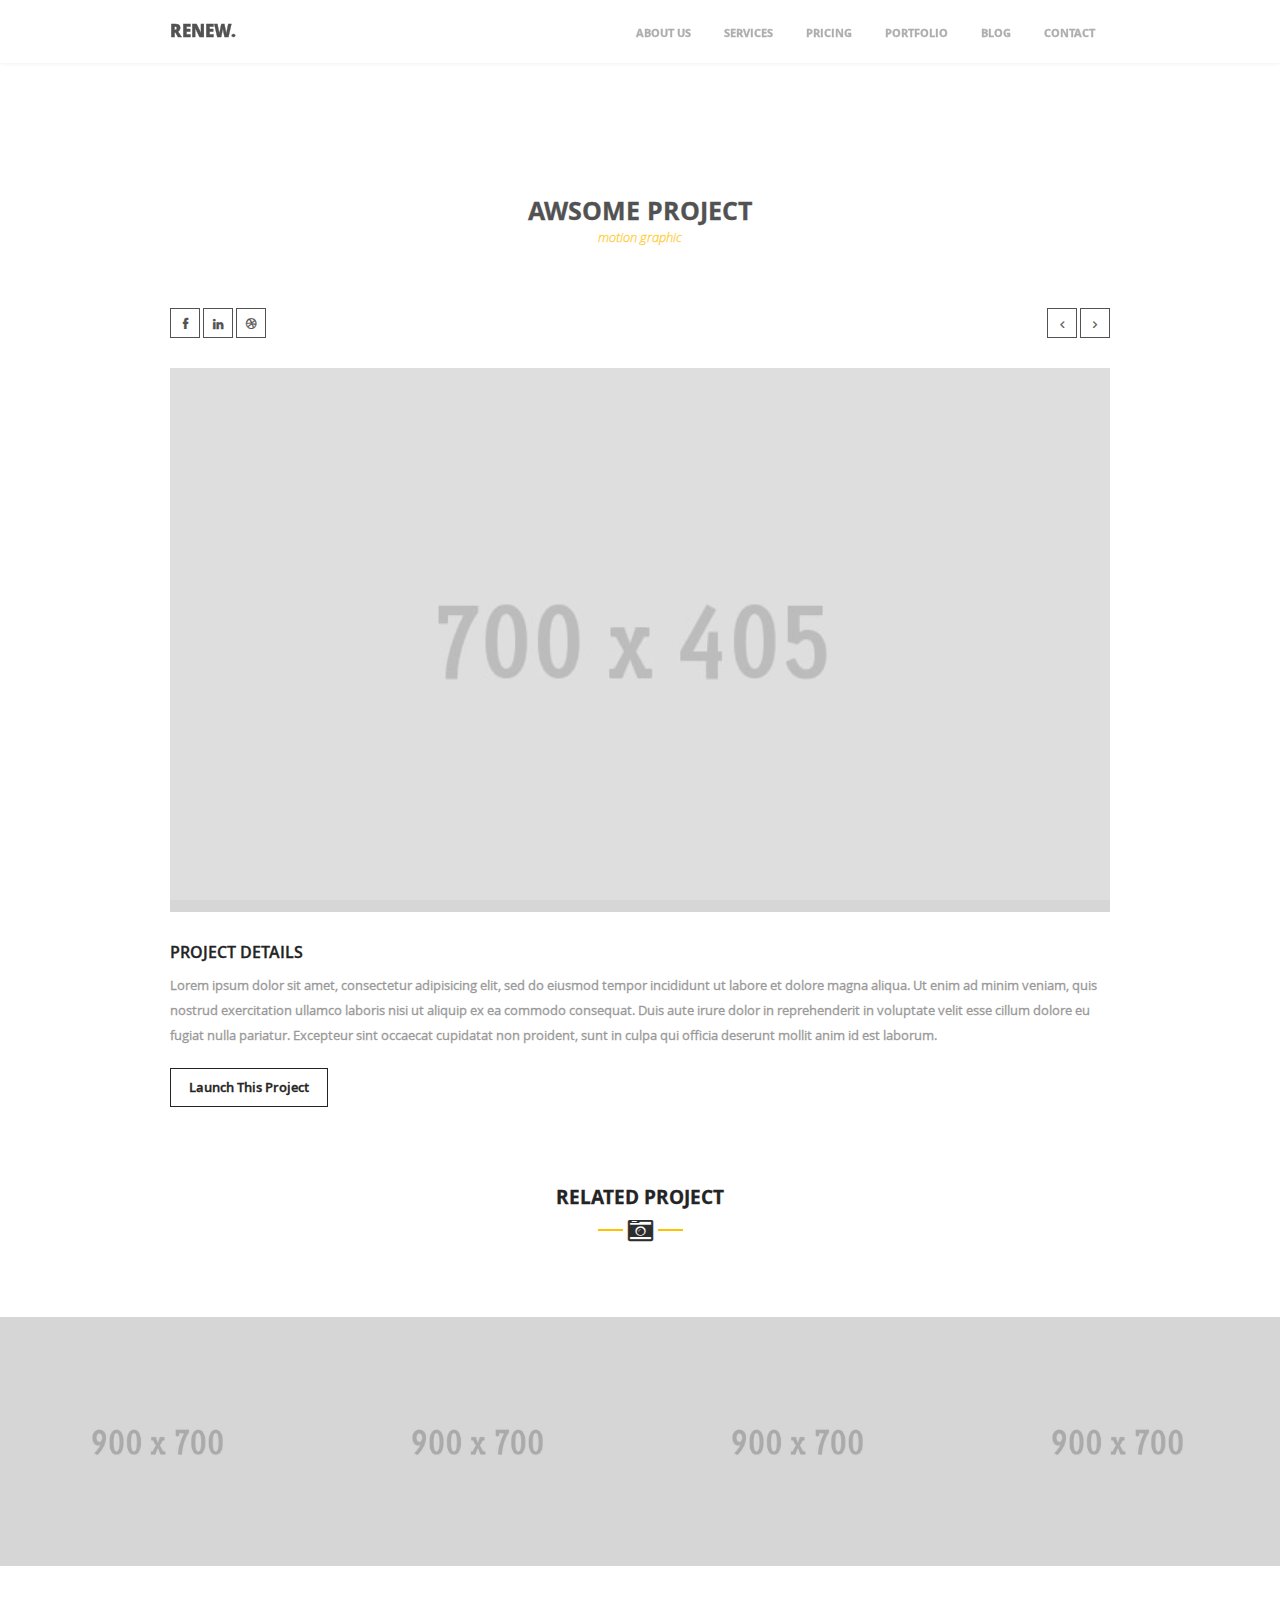
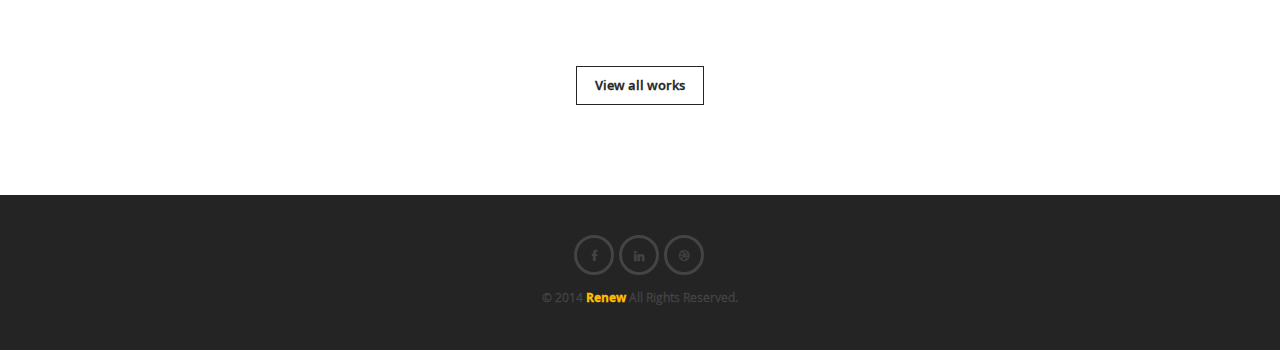
==== HTML/project.html @ e9dae324 "Initial commit" ====
<!DOCTYPE HTML>
<html>
<head>
<meta http-equiv="Content-Type" content="text/html; charset=UTF-8">
<meta name="author" content="Benaissa Ghrib" />
<meta name="viewport" content="width=device-width, initial-scale=1, maximum-scale=1">

<title>RENEW : Creative One Page Template</title>

<!--Stylesheet-->

<!--[if IE 7]>
<link rel="stylesheet" href="css/fontello-ie7.css"><![endif]-->

<link href="css/font.css" rel="stylesheet" type="text/css">
<link href="css/fontello.css" rel="stylesheet" type="text/css">
<link href="css/base.css" rel="stylesheet" type="text/css">
<link href="css/skeleton.css" rel="stylesheet" type="text/css">
<link href="css/main.css" rel="stylesheet" type="text/css">
<link href="css/magnific-popup.css" rel="stylesheet"  />
<link href="css/flexslider.css" rel="stylesheet" />



<!--[if lt IE 9]>
<script src="http://html5shiv.googlecode.com/svn/trunk/html5.js"></script>
<![endif]-->


<!--[if lt IE 8]>
<style>
/* For IE < 8 (trigger hasLayout) */
.clearfix {
    zoom:1;
}
</style>
<![endif]-->


</head>

<body>

	<!-- Preloader -->
	<div id="loader">
	  <div id="loaderInner"></div>
	</div>

<!--Wrapper-->
<div id="wrapper">


	<!--Header-->
	<header id="header" class="fixed switchedHeader">
		
		<!--Main header-->
			<div class="mainHeader">
				
				
				<!--Container-->
			<div class="container clearfix">
			<div class="one-third column">
				<!--Logo-->
				<div class="logo">
				<a href="index.html"><h1>renew.</h1></a>
				</div>
				<!--End logo-->
			</div>
			
			
				<div class="two-thirds column">
						<!--Navigation-->
							<nav id="mainNav" >
								<a href="#" class="mobileBtn" ><i class="icon-menu"></i></a>

							<ul>
									<li><a href="index.html#about">About us</a></li>
									<li><a href="index.html#services">Services</a></li>
										<li><a href="index.html#pricing">Pricing</a></li>
									<li><a href="index.html#portfolio">Portfolio</a></li>
									<li><a href="index.html#blog">BLog</a></li>
									<li><a href="index.html#contact">Contact</a></li>

							</ul>

							</nav>
						<!--End navigation-->
	
				</div>
			<!--End container-->
			
			
		
 
			</div>
		<!--End main header-->
			</div>
	
	</header>
	<!--End header-->

						<!-- Project details-->
						<section id="projectDetail" class="ofsBottom singleOffset">
							
							
							
						<!--Container-->
						<div class="container clearfix singleProject">
	
							<h1 class="projTitle">
							Awsome Project<span>motion graphic</span></h1>
	
							<!--Extra-->
							<div class="extra clearfix">
							<div class="eight columns projSocials">
		
								<ul>
									<li><a href="#"><i class="icon-facebook-1"></i></a></li>
									<li><a href="#"><i class="icon-linkedin"></i></a></li>
									<li><a href="#"><i class="icon-dribbble"></i></a></li>
								</ul>
							</div>
	
	
							<div class="eight columns projNav">
									<ul>
										<li><a href="#"><i class="icon-angle-left"></i></a></li>
										<li><a href="#"><i class="icon-angle-right"></i></a></li>
									</ul>
							</div>
		
							</div>
							<!--End extra-->
	
								<!--Project details slider-->	
							<div class="projectSlider flexslider">
									<ul class="slides">
				
									<li><img src="images/portfolioImages/project1.jpg" alt=""/></li>
									<li><img src="images/portfolioImages/project2.jpg" alt="" /></li>
			
									</ul>
							</div>
							<!--End project details slider-->	
	
	
							<!--Project single details-->
							<div class="singleDetails clearfix">
		
		
								<div class="sixteen columns">
								<h1>Project Details</h1>
								<p>Lorem ipsum dolor sit amet, consectetur adipisicing elit, sed do eiusmod tempor incididunt ut labore et
									 dolore magna aliqua. Ut enim ad minim veniam, quis nostrud exercitation ullamco laboris nisi ut aliquip ex
									 ea commodo consequat. Duis aute irure dolor in reprehenderit in voluptate velit esse cillum dolore eu fugiat nulla pariatur.
									 Excepteur sint occaecat cupidatat non proident, sunt in culpa qui officia deserunt mollit anim id est laborum.</p>
			
										<a class="btn launch" href="#">
										Launch This Project
										</a>
			
								</div>
			
			

							</div>
							<!--End project single details-->
		
						</div>
						<!--End container-->

						</section>

						<!--End project details-->
						
						
						<!--Related project-->
						<section id="related" class="ofsBottom tCenter">
							
								<!--Container-->
								<div class="container clearfix">

									<div class="mainTitle ">
									<h1>related project</h1>

									<div class="icon">
									<i class="icon-camera-alt"></i>
									</div>
									</div>

								</div>
								<!--End container-->
								
								
									<!-- Works list -->
									<div class=" works clearfix ">
										<!--Portfolio-->
											<ul class="portfolio clearfix">


								<li class="item" data-id="id-1" data-type="catWeb">
									<div class="itemDesc">

										<div class="itemDescInner">
										<h3>Testy Raspberry<span>web design</span></h3>
										<div class=" itemBtn ">
											<a  href="images/portfolioImages/w1.jpg" class="doubleLeft folio"><i class="icon-eye"></i></a>
											<a href="project.html" class="doubleRight"><i class="icon-link"></i></a>
										</div>
										</div>
									</div>
										<img src="images/portfolioImages/w1.jpg" alt="">
								</li>



								<li class="item" data-id="id-2" data-type="catWeb">
									<div class="itemDesc">
											<div class="itemDescInner">
											<h3>Summer Time<span>motion graphic</span></h3>
											<div class=" itemBtn ">
												<a  href="images/portfolioImages/w2.jpg" class="doubleLeft folio"><i class="icon-eye"></i></a>
												<a href="project_video.html" class="doubleRight"><i class="icon-link"></i></a>
											</div>
											</div>
									</div>
									<img src="images/portfolioImages/w2.jpg" alt="">
								</li>



								<li class="item" data-id="id-3" data-type="catGraphic">
									<div class="itemDesc">
											<div class="itemDescInner">
											<h3>Skyscraper<span>graphic design</span></h3>
											<div class=" itemBtn ">
												<a  href="images/portfolioImages/w3.jpg" class="doubleLeft folio"><i class="icon-eye"></i></a>
												<a href="project.html" class="doubleRight"><i class="icon-link"></i></a>
											</div>
											</div>
									</div>
									<img src="images/portfolioImages/w3.jpg" alt="">
								</li>

								<li class="item" data-id="id-4" data-type="catGraphic">
									<div class="itemDesc">
											<div class="itemDescInner">
											<h3>Summer Time<span>graphic design</span></h3>
											<div class=" itemBtn ">
												<a  href="images/portfolioImages/w4.jpg" class="doubleLeft folio"><i class="icon-eye"></i></a>
												<a href="project_video.html" class="doubleRight"><i class="icon-link"></i></a>
											</div>
											</div>
									</div>
									<img src="images/portfolioImages/w4.jpg" alt="">
								</li>
	

								</ul>
								<!--End portfolio-->
								</div>
								<!-- End works list -->
								
								
								
								<div class="allWorks ">
								<a class="btn" href="index.html#portfolio">
								View all works
								</a>
								</div>
								
								
						
						</section>
						<!--End related project-->


								
										<!--Footer-->	
										<footer id="footer" class="footer">

										<!--Footer holder-->
										<div class="footerholder">
												<!--Container-->
												<div class="container clearfix">



													<ul class="socialsFooter">
														<li><a href="#"><i class="icon-facebook-1"></i></a></li>
														<li><a href="#"><i class="icon-linkedin"></i></a></li>
														<li><a href="#"><i class="icon-dribbble"></i></a></li>

													</ul>

														<p>&copy; 2014 <span class="brand">Renew</span> All Rights Reserved.</p>




										</div>
											<!--End container-->
										</div>
											<!--End foter holder-->


									</footer>
								<!--End footer-->


</div>
<!--ENd wrapper-->

	

<!--Javascript-->
<script src="js/jquery-1.9.1.min.js" type="text/javascript"></script>
<script src="js/jquery-migrate-1.2.1.js" type="text/javascript"></script>
<script src="js/jquery.flexslider-min.js" type="text/javascript"></script>
<script src="js/jquery.easing.1.3.js" type="text/javascript"></script>
<script src="js/jquery.smooth-scroll.js" type="text/javascript"></script>
<script src="js/waypoints.js" type="text/javascript"></script>
<script src="js/jquery.quicksand.js" type="text/javascript"></script>
<script src="js/modernizr.custom.js" type="text/javascript"></script>
<script src="js/jquery.parallax-1.1.3.js" type="text/javascript"></script>
<script src="js/jquery.magnific-popup.js" type="text/javascript"></script>
<script src="js/jquery.appear.min.js" type="text/javascript"></script>
<script src="js/jquery.timer.js" type="text/javascript"></script>
<script src="js/script.js" type="text/javascript"></script>


<!-- Google analytics -->


<!-- End google analytics -->


</body>
</html>
---- HTML/css/fontello-ie7.css ----
[class^="icon-"], [class*=" icon-"] {
  font-family: 'fontello';
  font-style: normal;
  font-weight: normal;
 
  /* fix buttons height */
  line-height: 1em;
 
  /* you can be more comfortable with increased icons size */
  /* font-size: 120%; */
}
 
.icon-glass { *zoom: expression( this.runtimeStyle['zoom'] = '1', this.innerHTML = '&#xe801;&nbsp;'); }
.icon-paper-plane { *zoom: expression( this.runtimeStyle['zoom'] = '1', this.innerHTML = '&#xe96f;&nbsp;'); }
.icon-search { *zoom: expression( this.runtimeStyle['zoom'] = '1', this.innerHTML = '&#xe803;&nbsp;'); }
.icon-mail { *zoom: expression( this.runtimeStyle['zoom'] = '1', this.innerHTML = '&#xe804;&nbsp;'); }
.icon-mail-alt { *zoom: expression( this.runtimeStyle['zoom'] = '1', this.innerHTML = '&#xe805;&nbsp;'); }
.icon-heart { *zoom: expression( this.runtimeStyle['zoom'] = '1', this.innerHTML = '&#xe806;&nbsp;'); }
.icon-heart-empty { *zoom: expression( this.runtimeStyle['zoom'] = '1', this.innerHTML = '&#xe807;&nbsp;'); }
.icon-star { *zoom: expression( this.runtimeStyle['zoom'] = '1', this.innerHTML = '&#xe808;&nbsp;'); }
.icon-star-empty { *zoom: expression( this.runtimeStyle['zoom'] = '1', this.innerHTML = '&#xe970;&nbsp;'); }
.icon-star-half { *zoom: expression( this.runtimeStyle['zoom'] = '1', this.innerHTML = '&#xe800;&nbsp;'); }
.icon-star-half-alt { *zoom: expression( this.runtimeStyle['zoom'] = '1', this.innerHTML = '&#xe809;&nbsp;'); }
.icon-user { *zoom: expression( this.runtimeStyle['zoom'] = '1', this.innerHTML = '&#xe80a;&nbsp;'); }
.icon-users { *zoom: expression( this.runtimeStyle['zoom'] = '1', this.innerHTML = '&#xe80b;&nbsp;'); }
.icon-male { *zoom: expression( this.runtimeStyle['zoom'] = '1', this.innerHTML = '&#xe80c;&nbsp;'); }
.icon-female { *zoom: expression( this.runtimeStyle['zoom'] = '1', this.innerHTML = '&#xe80d;&nbsp;'); }
.icon-video { *zoom: expression( this.runtimeStyle['zoom'] = '1', this.innerHTML = '&#xe80e;&nbsp;'); }
.icon-videocam { *zoom: expression( this.runtimeStyle['zoom'] = '1', this.innerHTML = '&#xe80f;&nbsp;'); }
.icon-picture { *zoom: expression( this.runtimeStyle['zoom'] = '1', this.innerHTML = '&#xe810;&nbsp;'); }
.icon-camera { *zoom: expression( this.runtimeStyle['zoom'] = '1', this.innerHTML = '&#xe811;&nbsp;'); }
.icon-camera-alt { *zoom: expression( this.runtimeStyle['zoom'] = '1', this.innerHTML = '&#xe812;&nbsp;'); }
.icon-th-large { *zoom: expression( this.runtimeStyle['zoom'] = '1', this.innerHTML = '&#xe813;&nbsp;'); }
.icon-th { *zoom: expression( this.runtimeStyle['zoom'] = '1', this.innerHTML = '&#xe814;&nbsp;'); }
.icon-th-list { *zoom: expression( this.runtimeStyle['zoom'] = '1', this.innerHTML = '&#xe815;&nbsp;'); }
.icon-ok { *zoom: expression( this.runtimeStyle['zoom'] = '1', this.innerHTML = '&#xe816;&nbsp;'); }
.icon-ok-circled { *zoom: expression( this.runtimeStyle['zoom'] = '1', this.innerHTML = '&#xe817;&nbsp;'); }
.icon-ok-circled2 { *zoom: expression( this.runtimeStyle['zoom'] = '1', this.innerHTML = '&#xe818;&nbsp;'); }
.icon-ok-squared { *zoom: expression( this.runtimeStyle['zoom'] = '1', this.innerHTML = '&#xe819;&nbsp;'); }
.icon-cancel { *zoom: expression( this.runtimeStyle['zoom'] = '1', this.innerHTML = '&#xe81a;&nbsp;'); }
.icon-cancel-circled { *zoom: expression( this.runtimeStyle['zoom'] = '1', this.innerHTML = '&#xe81b;&nbsp;'); }
.icon-cancel-circled2 { *zoom: expression( this.runtimeStyle['zoom'] = '1', this.innerHTML = '&#xe81c;&nbsp;'); }
.icon-plus { *zoom: expression( this.runtimeStyle['zoom'] = '1', this.innerHTML = '&#xe81d;&nbsp;'); }
.icon-plus-circled { *zoom: expression( this.runtimeStyle['zoom'] = '1', this.innerHTML = '&#xe81e;&nbsp;'); }
.icon-plus-squared { *zoom: expression( this.runtimeStyle['zoom'] = '1', this.innerHTML = '&#xe81f;&nbsp;'); }
.icon-plus-squared-alt { *zoom: expression( this.runtimeStyle['zoom'] = '1', this.innerHTML = '&#xe820;&nbsp;'); }
.icon-minus { *zoom: expression( this.runtimeStyle['zoom'] = '1', this.innerHTML = '&#xe821;&nbsp;'); }
.icon-minus-circled { *zoom: expression( this.runtimeStyle['zoom'] = '1', this.innerHTML = '&#xe822;&nbsp;'); }
.icon-minus-squared { *zoom: expression( this.runtimeStyle['zoom'] = '1', this.innerHTML = '&#xe823;&nbsp;'); }
.icon-minus-squared-alt { *zoom: expression( this.runtimeStyle['zoom'] = '1', this.innerHTML = '&#xe824;&nbsp;'); }
.icon-help { *zoom: expression( this.runtimeStyle['zoom'] = '1', this.innerHTML = '&#xe825;&nbsp;'); }
.icon-help-circled { *zoom: expression( this.runtimeStyle['zoom'] = '1', this.innerHTML = '&#xe826;&nbsp;'); }
.icon-info-circled { *zoom: expression( this.runtimeStyle['zoom'] = '1', this.innerHTML = '&#xe827;&nbsp;'); }
.icon-info { *zoom: expression( this.runtimeStyle['zoom'] = '1', this.innerHTML = '&#xe828;&nbsp;'); }
.icon-home { *zoom: expression( this.runtimeStyle['zoom'] = '1', this.innerHTML = '&#xe829;&nbsp;'); }
.icon-link { *zoom: expression( this.runtimeStyle['zoom'] = '1', this.innerHTML = '&#xe82a;&nbsp;'); }
.icon-unlink { *zoom: expression( this.runtimeStyle['zoom'] = '1', this.innerHTML = '&#xe82b;&nbsp;'); }
.icon-link-ext { *zoom: expression( this.runtimeStyle['zoom'] = '1', this.innerHTML = '&#xe82c;&nbsp;'); }
.icon-link-ext-alt { *zoom: expression( this.runtimeStyle['zoom'] = '1', this.innerHTML = '&#xe82d;&nbsp;'); }
.icon-attach { *zoom: expression( this.runtimeStyle['zoom'] = '1', this.innerHTML = '&#xe82e;&nbsp;'); }
.icon-lock { *zoom: expression( this.runtimeStyle['zoom'] = '1', this.innerHTML = '&#xe82f;&nbsp;'); }
.icon-lock-open { *zoom: expression( this.runtimeStyle['zoom'] = '1', this.innerHTML = '&#xe830;&nbsp;'); }
.icon-lock-open-alt { *zoom: expression( this.runtimeStyle['zoom'] = '1', this.innerHTML = '&#xe831;&nbsp;'); }
.icon-pin { *zoom: expression( this.runtimeStyle['zoom'] = '1', this.innerHTML = '&#xe832;&nbsp;'); }
.icon-eye { *zoom: expression( this.runtimeStyle['zoom'] = '1', this.innerHTML = '&#xe833;&nbsp;'); }
.icon-eye-off { *zoom: expression( this.runtimeStyle['zoom'] = '1', this.innerHTML = '&#xe834;&nbsp;'); }
.icon-tag { *zoom: expression( this.runtimeStyle['zoom'] = '1', this.innerHTML = '&#xe835;&nbsp;'); }
.icon-tags { *zoom: expression( this.runtimeStyle['zoom'] = '1', this.innerHTML = '&#xe836;&nbsp;'); }
.icon-bookmark { *zoom: expression( this.runtimeStyle['zoom'] = '1', this.innerHTML = '&#xe837;&nbsp;'); }
.icon-bookmark-empty { *zoom: expression( this.runtimeStyle['zoom'] = '1', this.innerHTML = '&#xe838;&nbsp;'); }
.icon-flag { *zoom: expression( this.runtimeStyle['zoom'] = '1', this.innerHTML = '&#xe839;&nbsp;'); }
.icon-flag-empty { *zoom: expression( this.runtimeStyle['zoom'] = '1', this.innerHTML = '&#xe83a;&nbsp;'); }
.icon-flag-checkered { *zoom: expression( this.runtimeStyle['zoom'] = '1', this.innerHTML = '&#xe83b;&nbsp;'); }
.icon-thumbs-up { *zoom: expression( this.runtimeStyle['zoom'] = '1', this.innerHTML = '&#xe83c;&nbsp;'); }
.icon-thumbs-down { *zoom: expression( this.runtimeStyle['zoom'] = '1', this.innerHTML = '&#xe83d;&nbsp;'); }
.icon-thumbs-up-alt { *zoom: expression( this.runtimeStyle['zoom'] = '1', this.innerHTML = '&#xe83e;&nbsp;'); }
.icon-thumbs-down-alt { *zoom: expression( this.runtimeStyle['zoom'] = '1', this.innerHTML = '&#xe83f;&nbsp;'); }
.icon-download { *zoom: expression( this.runtimeStyle['zoom'] = '1', this.innerHTML = '&#xe840;&nbsp;'); }
.icon-upload { *zoom: expression( this.runtimeStyle['zoom'] = '1', this.innerHTML = '&#xe841;&nbsp;'); }
.icon-download-cloud { *zoom: expression( this.runtimeStyle['zoom'] = '1', this.innerHTML = '&#xe842;&nbsp;'); }
.icon-upload-cloud { *zoom: expression( this.runtimeStyle['zoom'] = '1', this.innerHTML = '&#xe843;&nbsp;'); }
.icon-reply { *zoom: expression( this.runtimeStyle['zoom'] = '1', this.innerHTML = '&#xe844;&nbsp;'); }
.icon-reply-all { *zoom: expression( this.runtimeStyle['zoom'] = '1', this.innerHTML = '&#xe845;&nbsp;'); }
.icon-forward { *zoom: expression( this.runtimeStyle['zoom'] = '1', this.innerHTML = '&#xe846;&nbsp;'); }
.icon-quote-left { *zoom: expression( this.runtimeStyle['zoom'] = '1', this.innerHTML = '&#xe847;&nbsp;'); }
.icon-quote-right { *zoom: expression( this.runtimeStyle['zoom'] = '1', this.innerHTML = '&#xe848;&nbsp;'); }
.icon-code { *zoom: expression( this.runtimeStyle['zoom'] = '1', this.innerHTML = '&#xe849;&nbsp;'); }
.icon-export { *zoom: expression( this.runtimeStyle['zoom'] = '1', this.innerHTML = '&#xe84a;&nbsp;'); }
.icon-export-alt { *zoom: expression( this.runtimeStyle['zoom'] = '1', this.innerHTML = '&#xe84b;&nbsp;'); }
.icon-pencil { *zoom: expression( this.runtimeStyle['zoom'] = '1', this.innerHTML = '&#xe84c;&nbsp;'); }
.icon-pencil-squared { *zoom: expression( this.runtimeStyle['zoom'] = '1', this.innerHTML = '&#xe84d;&nbsp;'); }
.icon-edit { *zoom: expression( this.runtimeStyle['zoom'] = '1', this.innerHTML = '&#xe84e;&nbsp;'); }
.icon-print { *zoom: expression( this.runtimeStyle['zoom'] = '1', this.innerHTML = '&#xe84f;&nbsp;'); }
.icon-retweet { *zoom: expression( this.runtimeStyle['zoom'] = '1', this.innerHTML = '&#xe850;&nbsp;'); }
.icon-keyboard { *zoom: expression( this.runtimeStyle['zoom'] = '1', this.innerHTML = '&#xe851;&nbsp;'); }
.icon-gamepad { *zoom: expression( this.runtimeStyle['zoom'] = '1', this.innerHTML = '&#xe852;&nbsp;'); }
.icon-comment { *zoom: expression( this.runtimeStyle['zoom'] = '1', this.innerHTML = '&#xe853;&nbsp;'); }
.icon-chat { *zoom: expression( this.runtimeStyle['zoom'] = '1', this.innerHTML = '&#xe854;&nbsp;'); }
.icon-comment-empty { *zoom: expression( this.runtimeStyle['zoom'] = '1', this.innerHTML = '&#xe855;&nbsp;'); }
.icon-chat-empty { *zoom: expression( this.runtimeStyle['zoom'] = '1', this.innerHTML = '&#xe856;&nbsp;'); }
.icon-bell { *zoom: expression( this.runtimeStyle['zoom'] = '1', this.innerHTML = '&#xe857;&nbsp;'); }
.icon-bell-alt { *zoom: expression( this.runtimeStyle['zoom'] = '1', this.innerHTML = '&#xe858;&nbsp;'); }
.icon-attention-alt { *zoom: expression( this.runtimeStyle['zoom'] = '1', this.innerHTML = '&#xe859;&nbsp;'); }
.icon-attention { *zoom: expression( this.runtimeStyle['zoom'] = '1', this.innerHTML = '&#xe85a;&nbsp;'); }
.icon-attention-circled { *zoom: expression( this.runtimeStyle['zoom'] = '1', this.innerHTML = '&#xe85b;&nbsp;'); }
.icon-location { *zoom: expression( this.runtimeStyle['zoom'] = '1', this.innerHTML = '&#xe85c;&nbsp;'); }
.icon-direction { *zoom: expression( this.runtimeStyle['zoom'] = '1', this.innerHTML = '&#xe85d;&nbsp;'); }
.icon-compass { *zoom: expression( this.runtimeStyle['zoom'] = '1', this.innerHTML = '&#xe85e;&nbsp;'); }
.icon-trash { *zoom: expression( this.runtimeStyle['zoom'] = '1', this.innerHTML = '&#xe85f;&nbsp;'); }
.icon-doc { *zoom: expression( this.runtimeStyle['zoom'] = '1', this.innerHTML = '&#xe860;&nbsp;'); }
.icon-docs { *zoom: expression( this.runtimeStyle['zoom'] = '1', this.innerHTML = '&#xe861;&nbsp;'); }
.icon-doc-text { *zoom: expression( this.runtimeStyle['zoom'] = '1', this.innerHTML = '&#xe862;&nbsp;'); }
.icon-doc-inv { *zoom: expression( this.runtimeStyle['zoom'] = '1', this.innerHTML = '&#xe863;&nbsp;'); }
.icon-doc-text-inv { *zoom: expression( this.runtimeStyle['zoom'] = '1', this.innerHTML = '&#xe864;&nbsp;'); }
.icon-folder { *zoom: expression( this.runtimeStyle['zoom'] = '1', this.innerHTML = '&#xe865;&nbsp;'); }
.icon-folder-open { *zoom: expression( this.runtimeStyle['zoom'] = '1', this.innerHTML = '&#xe866;&nbsp;'); }
.icon-folder-empty { *zoom: expression( this.runtimeStyle['zoom'] = '1', this.innerHTML = '&#xe867;&nbsp;'); }
.icon-folder-open-empty { *zoom: expression( this.runtimeStyle['zoom'] = '1', this.innerHTML = '&#xe868;&nbsp;'); }
.icon-box { *zoom: expression( this.runtimeStyle['zoom'] = '1', this.innerHTML = '&#xe869;&nbsp;'); }
.icon-rss { *zoom: expression( this.runtimeStyle['zoom'] = '1', this.innerHTML = '&#xe86a;&nbsp;'); }
.icon-rss-squared { *zoom: expression( this.runtimeStyle['zoom'] = '1', this.innerHTML = '&#xe86b;&nbsp;'); }
.icon-phone { *zoom: expression( this.runtimeStyle['zoom'] = '1', this.innerHTML = '&#xe86c;&nbsp;'); }
.icon-phone-squared { *zoom: expression( this.runtimeStyle['zoom'] = '1', this.innerHTML = '&#xe86d;&nbsp;'); }
.icon-menu { *zoom: expression( this.runtimeStyle['zoom'] = '1', this.innerHTML = '&#xe86e;&nbsp;'); }
.icon-cog { *zoom: expression( this.runtimeStyle['zoom'] = '1', this.innerHTML = '&#xe86f;&nbsp;'); }
.icon-cog-alt { *zoom: expression( this.runtimeStyle['zoom'] = '1', this.innerHTML = '&#xe870;&nbsp;'); }
.icon-wrench { *zoom: expression( this.runtimeStyle['zoom'] = '1', this.innerHTML = '&#xe871;&nbsp;'); }
.icon-basket { *zoom: expression( this.runtimeStyle['zoom'] = '1', this.innerHTML = '&#xe872;&nbsp;'); }
.icon-calendar { *zoom: expression( this.runtimeStyle['zoom'] = '1', this.innerHTML = '&#xe873;&nbsp;'); }
.icon-calendar-empty { *zoom: expression( this.runtimeStyle['zoom'] = '1', this.innerHTML = '&#xe874;&nbsp;'); }
.icon-login { *zoom: expression( this.runtimeStyle['zoom'] = '1', this.innerHTML = '&#xe875;&nbsp;'); }
.icon-logout { *zoom: expression( this.runtimeStyle['zoom'] = '1', this.innerHTML = '&#xe876;&nbsp;'); }
.icon-mic { *zoom: expression( this.runtimeStyle['zoom'] = '1', this.innerHTML = '&#xe877;&nbsp;'); }
.icon-mute { *zoom: expression( this.runtimeStyle['zoom'] = '1', this.innerHTML = '&#xe878;&nbsp;'); }
.icon-volume-off { *zoom: expression( this.runtimeStyle['zoom'] = '1', this.innerHTML = '&#xe879;&nbsp;'); }
.icon-volume-down { *zoom: expression( this.runtimeStyle['zoom'] = '1', this.innerHTML = '&#xe87a;&nbsp;'); }
.icon-volume-up { *zoom: expression( this.runtimeStyle['zoom'] = '1', this.innerHTML = '&#xe87b;&nbsp;'); }
.icon-headphones { *zoom: expression( this.runtimeStyle['zoom'] = '1', this.innerHTML = '&#xe87c;&nbsp;'); }
.icon-clock { *zoom: expression( this.runtimeStyle['zoom'] = '1', this.innerHTML = '&#xe87d;&nbsp;'); }
.icon-lightbulb { *zoom: expression( this.runtimeStyle['zoom'] = '1', this.innerHTML = '&#xe87e;&nbsp;'); }
.icon-block { *zoom: expression( this.runtimeStyle['zoom'] = '1', this.innerHTML = '&#xe87f;&nbsp;'); }
.icon-resize-full { *zoom: expression( this.runtimeStyle['zoom'] = '1', this.innerHTML = '&#xe880;&nbsp;'); }
.icon-resize-full-alt { *zoom: expression( this.runtimeStyle['zoom'] = '1', this.innerHTML = '&#xe881;&nbsp;'); }
.icon-resize-small { *zoom: expression( this.runtimeStyle['zoom'] = '1', this.innerHTML = '&#xe882;&nbsp;'); }
.icon-resize-vertical { *zoom: expression( this.runtimeStyle['zoom'] = '1', this.innerHTML = '&#xe883;&nbsp;'); }
.icon-resize-horizontal { *zoom: expression( this.runtimeStyle['zoom'] = '1', this.innerHTML = '&#xe884;&nbsp;'); }
.icon-move { *zoom: expression( this.runtimeStyle['zoom'] = '1', this.innerHTML = '&#xe885;&nbsp;'); }
.icon-zoom-in { *zoom: expression( this.runtimeStyle['zoom'] = '1', this.innerHTML = '&#xe886;&nbsp;'); }
.icon-zoom-out { *zoom: expression( this.runtimeStyle['zoom'] = '1', this.innerHTML = '&#xe887;&nbsp;'); }
.icon-down-circled2 { *zoom: expression( this.runtimeStyle['zoom'] = '1', this.innerHTML = '&#xe888;&nbsp;'); }
.icon-up-circled2 { *zoom: expression( this.runtimeStyle['zoom'] = '1', this.innerHTML = '&#xe889;&nbsp;'); }
.icon-left-circled2 { *zoom: expression( this.runtimeStyle['zoom'] = '1', this.innerHTML = '&#xe88a;&nbsp;'); }
.icon-right-circled2 { *zoom: expression( this.runtimeStyle['zoom'] = '1', this.innerHTML = '&#xe88b;&nbsp;'); }
.icon-down-dir { *zoom: expression( this.runtimeStyle['zoom'] = '1', this.innerHTML = '&#xe88c;&nbsp;'); }
.icon-up-dir { *zoom: expression( this.runtimeStyle['zoom'] = '1', this.innerHTML = '&#xe88d;&nbsp;'); }
.icon-left-dir { *zoom: expression( this.runtimeStyle['zoom'] = '1', this.innerHTML = '&#xe88e;&nbsp;'); }
.icon-right-dir { *zoom: expression( this.runtimeStyle['zoom'] = '1', this.innerHTML = '&#xe88f;&nbsp;'); }
.icon-down-open { *zoom: expression( this.runtimeStyle['zoom'] = '1', this.innerHTML = '&#xe890;&nbsp;'); }
.icon-left-open { *zoom: expression( this.runtimeStyle['zoom'] = '1', this.innerHTML = '&#xe891;&nbsp;'); }
.icon-right-open { *zoom: expression( this.runtimeStyle['zoom'] = '1', this.innerHTML = '&#xe892;&nbsp;'); }
.icon-up-open { *zoom: expression( this.runtimeStyle['zoom'] = '1', this.innerHTML = '&#xe893;&nbsp;'); }
.icon-angle-left { *zoom: expression( this.runtimeStyle['zoom'] = '1', this.innerHTML = '&#xe894;&nbsp;'); }
.icon-angle-right { *zoom: expression( this.runtimeStyle['zoom'] = '1', this.innerHTML = '&#xe895;&nbsp;'); }
.icon-angle-up { *zoom: expression( this.runtimeStyle['zoom'] = '1', this.innerHTML = '&#xe896;&nbsp;'); }
.icon-angle-down { *zoom: expression( this.runtimeStyle['zoom'] = '1', this.innerHTML = '&#xe897;&nbsp;'); }
.icon-angle-circled-left { *zoom: expression( this.runtimeStyle['zoom'] = '1', this.innerHTML = '&#xe898;&nbsp;'); }
.icon-angle-circled-right { *zoom: expression( this.runtimeStyle['zoom'] = '1', this.innerHTML = '&#xe899;&nbsp;'); }
.icon-angle-circled-up { *zoom: expression( this.runtimeStyle['zoom'] = '1', this.innerHTML = '&#xe89a;&nbsp;'); }
.icon-angle-circled-down { *zoom: expression( this.runtimeStyle['zoom'] = '1', this.innerHTML = '&#xe89b;&nbsp;'); }
.icon-angle-double-left { *zoom: expression( this.runtimeStyle['zoom'] = '1', this.innerHTML = '&#xe89c;&nbsp;'); }
.icon-angle-double-right { *zoom: expression( this.runtimeStyle['zoom'] = '1', this.innerHTML = '&#xe89d;&nbsp;'); }
.icon-angle-double-up { *zoom: expression( this.runtimeStyle['zoom'] = '1', this.innerHTML = '&#xe89e;&nbsp;'); }
.icon-angle-double-down { *zoom: expression( this.runtimeStyle['zoom'] = '1', this.innerHTML = '&#xe89f;&nbsp;'); }
.icon-down { *zoom: expression( this.runtimeStyle['zoom'] = '1', this.innerHTML = '&#xe8a0;&nbsp;'); }
.icon-left { *zoom: expression( this.runtimeStyle['zoom'] = '1', this.innerHTML = '&#xe8a1;&nbsp;'); }
.icon-right { *zoom: expression( this.runtimeStyle['zoom'] = '1', this.innerHTML = '&#xe8a2;&nbsp;'); }
.icon-up { *zoom: expression( this.runtimeStyle['zoom'] = '1', this.innerHTML = '&#xe8a3;&nbsp;'); }
.icon-down-big { *zoom: expression( this.runtimeStyle['zoom'] = '1', this.innerHTML = '&#xe8a4;&nbsp;'); }
.icon-left-big { *zoom: expression( this.runtimeStyle['zoom'] = '1', this.innerHTML = '&#xe8a5;&nbsp;'); }
.icon-right-big { *zoom: expression( this.runtimeStyle['zoom'] = '1', this.innerHTML = '&#xe8a6;&nbsp;'); }
.icon-up-big { *zoom: expression( this.runtimeStyle['zoom'] = '1', this.innerHTML = '&#xe8a7;&nbsp;'); }
.icon-right-hand { *zoom: expression( this.runtimeStyle['zoom'] = '1', this.innerHTML = '&#xe8a8;&nbsp;'); }
.icon-left-hand { *zoom: expression( this.runtimeStyle['zoom'] = '1', this.innerHTML = '&#xe8a9;&nbsp;'); }
.icon-up-hand { *zoom: expression( this.runtimeStyle['zoom'] = '1', this.innerHTML = '&#xe8aa;&nbsp;'); }
.icon-down-hand { *zoom: expression( this.runtimeStyle['zoom'] = '1', this.innerHTML = '&#xe8ab;&nbsp;'); }
.icon-left-circled { *zoom: expression( this.runtimeStyle['zoom'] = '1', this.innerHTML = '&#xe8ac;&nbsp;'); }
.icon-right-circled { *zoom: expression( this.runtimeStyle['zoom'] = '1', this.innerHTML = '&#xe8ad;&nbsp;'); }
.icon-up-circled { *zoom: expression( this.runtimeStyle['zoom'] = '1', this.innerHTML = '&#xe8ae;&nbsp;'); }
.icon-down-circled { *zoom: expression( this.runtimeStyle['zoom'] = '1', this.innerHTML = '&#xe8af;&nbsp;'); }
.icon-cw { *zoom: expression( this.runtimeStyle['zoom'] = '1', this.innerHTML = '&#xe8b0;&nbsp;'); }
.icon-ccw { *zoom: expression( this.runtimeStyle['zoom'] = '1', this.innerHTML = '&#xe8b1;&nbsp;'); }
.icon-arrows-cw { *zoom: expression( this.runtimeStyle['zoom'] = '1', this.innerHTML = '&#xe8b2;&nbsp;'); }
.icon-level-up { *zoom: expression( this.runtimeStyle['zoom'] = '1', this.innerHTML = '&#xe8b3;&nbsp;'); }
.icon-level-down { *zoom: expression( this.runtimeStyle['zoom'] = '1', this.innerHTML = '&#xe8b4;&nbsp;'); }
.icon-shuffle { *zoom: expression( this.runtimeStyle['zoom'] = '1', this.innerHTML = '&#xe8b5;&nbsp;'); }
.icon-exchange { *zoom: expression( this.runtimeStyle['zoom'] = '1', this.innerHTML = '&#xe8b6;&nbsp;'); }
.icon-music { *zoom: expression( this.runtimeStyle['zoom'] = '1', this.innerHTML = '&#xe802;&nbsp;'); }
.icon-collapse { *zoom: expression( this.runtimeStyle['zoom'] = '1', this.innerHTML = '&#xe8b8;&nbsp;'); }
.icon-expand-right { *zoom: expression( this.runtimeStyle['zoom'] = '1', this.innerHTML = '&#xe8b9;&nbsp;'); }
.icon-collapse-left { *zoom: expression( this.runtimeStyle['zoom'] = '1', this.innerHTML = '&#xe8ba;&nbsp;'); }
.icon-play { *zoom: expression( this.runtimeStyle['zoom'] = '1', this.innerHTML = '&#xe8bb;&nbsp;'); }
.icon-play-circled { *zoom: expression( this.runtimeStyle['zoom'] = '1', this.innerHTML = '&#xe8bc;&nbsp;'); }
.icon-play-circled2 { *zoom: expression( this.runtimeStyle['zoom'] = '1', this.innerHTML = '&#xe8bd;&nbsp;'); }
.icon-stop { *zoom: expression( this.runtimeStyle['zoom'] = '1', this.innerHTML = '&#xe8be;&nbsp;'); }
.icon-pause { *zoom: expression( this.runtimeStyle['zoom'] = '1', this.innerHTML = '&#xe8bf;&nbsp;'); }
.icon-to-end { *zoom: expression( this.runtimeStyle['zoom'] = '1', this.innerHTML = '&#xe8c0;&nbsp;'); }
.icon-to-end-alt { *zoom: expression( this.runtimeStyle['zoom'] = '1', this.innerHTML = '&#xe8c1;&nbsp;'); }
.icon-to-start { *zoom: expression( this.runtimeStyle['zoom'] = '1', this.innerHTML = '&#xe8c2;&nbsp;'); }
.icon-to-start-alt { *zoom: expression( this.runtimeStyle['zoom'] = '1', this.innerHTML = '&#xe8c3;&nbsp;'); }
.icon-fast-fw { *zoom: expression( this.runtimeStyle['zoom'] = '1', this.innerHTML = '&#xe8c4;&nbsp;'); }
.icon-fast-bw { *zoom: expression( this.runtimeStyle['zoom'] = '1', this.innerHTML = '&#xe8c5;&nbsp;'); }
.icon-eject { *zoom: expression( this.runtimeStyle['zoom'] = '1', this.innerHTML = '&#xe8c6;&nbsp;'); }
.icon-target { *zoom: expression( this.runtimeStyle['zoom'] = '1', this.innerHTML = '&#xe8c7;&nbsp;'); }
.icon-signal { *zoom: expression( this.runtimeStyle['zoom'] = '1', this.innerHTML = '&#xe8c8;&nbsp;'); }
.icon-award { *zoom: expression( this.runtimeStyle['zoom'] = '1', this.innerHTML = '&#xe8c9;&nbsp;'); }
.icon-desktop { *zoom: expression( this.runtimeStyle['zoom'] = '1', this.innerHTML = '&#xe8ca;&nbsp;'); }
.icon-laptop { *zoom: expression( this.runtimeStyle['zoom'] = '1', this.innerHTML = '&#xe8cb;&nbsp;'); }
.icon-tablet { *zoom: expression( this.runtimeStyle['zoom'] = '1', this.innerHTML = '&#xe8cc;&nbsp;'); }
.icon-mobile { *zoom: expression( this.runtimeStyle['zoom'] = '1', this.innerHTML = '&#xe8cd;&nbsp;'); }
.icon-inbox { *zoom: expression( this.runtimeStyle['zoom'] = '1', this.innerHTML = '&#xe8ce;&nbsp;'); }
.icon-globe { *zoom: expression( this.runtimeStyle['zoom'] = '1', this.innerHTML = '&#xe8cf;&nbsp;'); }
.icon-sun { *zoom: expression( this.runtimeStyle['zoom'] = '1', this.innerHTML = '&#xe8d0;&nbsp;'); }
.icon-cloud { *zoom: expression( this.runtimeStyle['zoom'] = '1', this.innerHTML = '&#xe8d1;&nbsp;'); }
.icon-flash { *zoom: expression( this.runtimeStyle['zoom'] = '1', this.innerHTML = '&#xe8d2;&nbsp;'); }
.icon-moon { *zoom: expression( this.runtimeStyle['zoom'] = '1', this.innerHTML = '&#xe8d3;&nbsp;'); }
.icon-umbrella { *zoom: expression( this.runtimeStyle['zoom'] = '1', this.innerHTML = '&#xe8d4;&nbsp;'); }
.icon-flight { *zoom: expression( this.runtimeStyle['zoom'] = '1', this.innerHTML = '&#xe8d5;&nbsp;'); }
.icon-fighter-jet { *zoom: expression( this.runtimeStyle['zoom'] = '1', this.innerHTML = '&#xe8d6;&nbsp;'); }
.icon-leaf { *zoom: expression( this.runtimeStyle['zoom'] = '1', this.innerHTML = '&#xe8d7;&nbsp;'); }
.icon-font { *zoom: expression( this.runtimeStyle['zoom'] = '1', this.innerHTML = '&#xe8d8;&nbsp;'); }
.icon-bold { *zoom: expression( this.runtimeStyle['zoom'] = '1', this.innerHTML = '&#xe8d9;&nbsp;'); }
.icon-italic { *zoom: expression( this.runtimeStyle['zoom'] = '1', this.innerHTML = '&#xe8da;&nbsp;'); }
.icon-text-height { *zoom: expression( this.runtimeStyle['zoom'] = '1', this.innerHTML = '&#xe8db;&nbsp;'); }
.icon-text-width { *zoom: expression( this.runtimeStyle['zoom'] = '1', this.innerHTML = '&#xe8dc;&nbsp;'); }
.icon-align-left { *zoom: expression( this.runtimeStyle['zoom'] = '1', this.innerHTML = '&#xe8dd;&nbsp;'); }
.icon-align-center { *zoom: expression( this.runtimeStyle['zoom'] = '1', this.innerHTML = '&#xe8de;&nbsp;'); }
.icon-align-right { *zoom: expression( this.runtimeStyle['zoom'] = '1', this.innerHTML = '&#xe8df;&nbsp;'); }
.icon-align-justify { *zoom: expression( this.runtimeStyle['zoom'] = '1', this.innerHTML = '&#xe8e0;&nbsp;'); }
.icon-list { *zoom: expression( this.runtimeStyle['zoom'] = '1', this.innerHTML = '&#xe8e1;&nbsp;'); }
.icon-indent-left { *zoom: expression( this.runtimeStyle['zoom'] = '1', this.innerHTML = '&#xe8e2;&nbsp;'); }
.icon-indent-right { *zoom: expression( this.runtimeStyle['zoom'] = '1', this.innerHTML = '&#xe8e3;&nbsp;'); }
.icon-list-bullet { *zoom: expression( this.runtimeStyle['zoom'] = '1', this.innerHTML = '&#xe8e4;&nbsp;'); }
.icon-list-numbered { *zoom: expression( this.runtimeStyle['zoom'] = '1', this.innerHTML = '&#xe8e5;&nbsp;'); }
.icon-strike { *zoom: expression( this.runtimeStyle['zoom'] = '1', this.innerHTML = '&#xe8e6;&nbsp;'); }
.icon-underline { *zoom: expression( this.runtimeStyle['zoom'] = '1', this.innerHTML = '&#xe8e7;&nbsp;'); }
.icon-superscript { *zoom: expression( this.runtimeStyle['zoom'] = '1', this.innerHTML = '&#xe8e8;&nbsp;'); }
.icon-subscript { *zoom: expression( this.runtimeStyle['zoom'] = '1', this.innerHTML = '&#xe8e9;&nbsp;'); }
.icon-table { *zoom: expression( this.runtimeStyle['zoom'] = '1', this.innerHTML = '&#xe8ea;&nbsp;'); }
.icon-columns { *zoom: expression( this.runtimeStyle['zoom'] = '1', this.innerHTML = '&#xe8eb;&nbsp;'); }
.icon-crop { *zoom: expression( this.runtimeStyle['zoom'] = '1', this.innerHTML = '&#xe8ec;&nbsp;'); }
.icon-scissors { *zoom: expression( this.runtimeStyle['zoom'] = '1', this.innerHTML = '&#xe8ed;&nbsp;'); }
.icon-paste { *zoom: expression( this.runtimeStyle['zoom'] = '1', this.innerHTML = '&#xe8ee;&nbsp;'); }
.icon-briefcase { *zoom: expression( this.runtimeStyle['zoom'] = '1', this.innerHTML = '&#xe8ef;&nbsp;'); }
.icon-suitcase { *zoom: expression( this.runtimeStyle['zoom'] = '1', this.innerHTML = '&#xe8f0;&nbsp;'); }
.icon-ellipsis { *zoom: expression( this.runtimeStyle['zoom'] = '1', this.innerHTML = '&#xe8f1;&nbsp;'); }
.icon-ellipsis-vert { *zoom: expression( this.runtimeStyle['zoom'] = '1', this.innerHTML = '&#xe8f2;&nbsp;'); }
.icon-off { *zoom: expression( this.runtimeStyle['zoom'] = '1', this.innerHTML = '&#xe8f3;&nbsp;'); }
.icon-road { *zoom: expression( this.runtimeStyle['zoom'] = '1', this.innerHTML = '&#xe8f4;&nbsp;'); }
.icon-list-alt { *zoom: expression( this.runtimeStyle['zoom'] = '1', this.innerHTML = '&#xe8f5;&nbsp;'); }
.icon-qrcode { *zoom: expression( this.runtimeStyle['zoom'] = '1', this.innerHTML = '&#xe8f6;&nbsp;'); }
.icon-barcode { *zoom: expression( this.runtimeStyle['zoom'] = '1', this.innerHTML = '&#xe8f7;&nbsp;'); }
.icon-book { *zoom: expression( this.runtimeStyle['zoom'] = '1', this.innerHTML = '&#xe8f8;&nbsp;'); }
.icon-ajust { *zoom: expression( this.runtimeStyle['zoom'] = '1', this.innerHTML = '&#xe8f9;&nbsp;'); }
.icon-tint { *zoom: expression( this.runtimeStyle['zoom'] = '1', this.innerHTML = '&#xe8fa;&nbsp;'); }
.icon-check { *zoom: expression( this.runtimeStyle['zoom'] = '1', this.innerHTML = '&#xe8fb;&nbsp;'); }
.icon-check-empty { *zoom: expression( this.runtimeStyle['zoom'] = '1', this.innerHTML = '&#xe8fc;&nbsp;'); }
.icon-circle { *zoom: expression( this.runtimeStyle['zoom'] = '1', this.innerHTML = '&#xe8fd;&nbsp;'); }
.icon-circle-empty { *zoom: expression( this.runtimeStyle['zoom'] = '1', this.innerHTML = '&#xe8fe;&nbsp;'); }
.icon-dot-circled { *zoom: expression( this.runtimeStyle['zoom'] = '1', this.innerHTML = '&#xe8ff;&nbsp;'); }
.icon-asterisk { *zoom: expression( this.runtimeStyle['zoom'] = '1', this.innerHTML = '&#xe900;&nbsp;'); }
.icon-gift { *zoom: expression( this.runtimeStyle['zoom'] = '1', this.innerHTML = '&#xe901;&nbsp;'); }
.icon-fire { *zoom: expression( this.runtimeStyle['zoom'] = '1', this.innerHTML = '&#xe902;&nbsp;'); }
.icon-magnet { *zoom: expression( this.runtimeStyle['zoom'] = '1', this.innerHTML = '&#xe903;&nbsp;'); }
.icon-chart-bar { *zoom: expression( this.runtimeStyle['zoom'] = '1', this.innerHTML = '&#xe904;&nbsp;'); }
.icon-ticket { *zoom: expression( this.runtimeStyle['zoom'] = '1', this.innerHTML = '&#xe905;&nbsp;'); }
.icon-credit-card { *zoom: expression( this.runtimeStyle['zoom'] = '1', this.innerHTML = '&#xe906;&nbsp;'); }
.icon-floppy { *zoom: expression( this.runtimeStyle['zoom'] = '1', this.innerHTML = '&#xe907;&nbsp;'); }
.icon-megaphone { *zoom: expression( this.runtimeStyle['zoom'] = '1', this.innerHTML = '&#xe908;&nbsp;'); }
.icon-hdd { *zoom: expression( this.runtimeStyle['zoom'] = '1', this.innerHTML = '&#xe909;&nbsp;'); }
.icon-key { *zoom: expression( this.runtimeStyle['zoom'] = '1', this.innerHTML = '&#xe90a;&nbsp;'); }
.icon-fork { *zoom: expression( this.runtimeStyle['zoom'] = '1', this.innerHTML = '&#xe90b;&nbsp;'); }
.icon-rocket { *zoom: expression( this.runtimeStyle['zoom'] = '1', this.innerHTML = '&#xe90c;&nbsp;'); }
.icon-bug { *zoom: expression( this.runtimeStyle['zoom'] = '1', this.innerHTML = '&#xe90d;&nbsp;'); }
.icon-certificate { *zoom: expression( this.runtimeStyle['zoom'] = '1', this.innerHTML = '&#xe90e;&nbsp;'); }
.icon-tasks { *zoom: expression( this.runtimeStyle['zoom'] = '1', this.innerHTML = '&#xe90f;&nbsp;'); }
.icon-filter { *zoom: expression( this.runtimeStyle['zoom'] = '1', this.innerHTML = '&#xe910;&nbsp;'); }
.icon-beaker { *zoom: expression( this.runtimeStyle['zoom'] = '1', this.innerHTML = '&#xe911;&nbsp;'); }
.icon-magic { *zoom: expression( this.runtimeStyle['zoom'] = '1', this.innerHTML = '&#xe912;&nbsp;'); }
.icon-truck { *zoom: expression( this.runtimeStyle['zoom'] = '1', this.innerHTML = '&#xe913;&nbsp;'); }
.icon-money { *zoom: expression( this.runtimeStyle['zoom'] = '1', this.innerHTML = '&#xe914;&nbsp;'); }
.icon-euro { *zoom: expression( this.runtimeStyle['zoom'] = '1', this.innerHTML = '&#xe915;&nbsp;'); }
.icon-pound { *zoom: expression( this.runtimeStyle['zoom'] = '1', this.innerHTML = '&#xe916;&nbsp;'); }
.icon-dollar { *zoom: expression( this.runtimeStyle['zoom'] = '1', this.innerHTML = '&#xe917;&nbsp;'); }
.icon-rupee { *zoom: expression( this.runtimeStyle['zoom'] = '1', this.innerHTML = '&#xe918;&nbsp;'); }
.icon-yen { *zoom: expression( this.runtimeStyle['zoom'] = '1', this.innerHTML = '&#xe919;&nbsp;'); }
.icon-rouble { *zoom: expression( this.runtimeStyle['zoom'] = '1', this.innerHTML = '&#xe91a;&nbsp;'); }
.icon-try { *zoom: expression( this.runtimeStyle['zoom'] = '1', this.innerHTML = '&#xe91b;&nbsp;'); }
.icon-won { *zoom: expression( this.runtimeStyle['zoom'] = '1', this.innerHTML = '&#xe91c;&nbsp;'); }
.icon-bitcoin { *zoom: expression( this.runtimeStyle['zoom'] = '1', this.innerHTML = '&#xe91d;&nbsp;'); }
.icon-sort { *zoom: expression( this.runtimeStyle['zoom'] = '1', this.innerHTML = '&#xe91e;&nbsp;'); }
.icon-sort-down { *zoom: expression( this.runtimeStyle['zoom'] = '1', this.innerHTML = '&#xe91f;&nbsp;'); }
.icon-sort-up { *zoom: expression( this.runtimeStyle['zoom'] = '1', this.innerHTML = '&#xe920;&nbsp;'); }
.icon-sort-alt-up { *zoom: expression( this.runtimeStyle['zoom'] = '1', this.innerHTML = '&#xe921;&nbsp;'); }
.icon-sort-alt-down { *zoom: expression( this.runtimeStyle['zoom'] = '1', this.innerHTML = '&#xe922;&nbsp;'); }
.icon-sort-name-up { *zoom: expression( this.runtimeStyle['zoom'] = '1', this.innerHTML = '&#xe923;&nbsp;'); }
.icon-sort-name-down { *zoom: expression( this.runtimeStyle['zoom'] = '1', this.innerHTML = '&#xe924;&nbsp;'); }
.icon-sort-number-up { *zoom: expression( this.runtimeStyle['zoom'] = '1', this.innerHTML = '&#xe925;&nbsp;'); }
.icon-sort-number-down { *zoom: expression( this.runtimeStyle['zoom'] = '1', this.innerHTML = '&#xe926;&nbsp;'); }
.icon-hammer { *zoom: expression( this.runtimeStyle['zoom'] = '1', this.innerHTML = '&#xe927;&nbsp;'); }
.icon-gauge { *zoom: expression( this.runtimeStyle['zoom'] = '1', this.innerHTML = '&#xe928;&nbsp;'); }
.icon-sitemap { *zoom: expression( this.runtimeStyle['zoom'] = '1', this.innerHTML = '&#xe929;&nbsp;'); }
.icon-spinner { *zoom: expression( this.runtimeStyle['zoom'] = '1', this.innerHTML = '&#xe92a;&nbsp;'); }
.icon-coffee { *zoom: expression( this.runtimeStyle['zoom'] = '1', this.innerHTML = '&#xe92b;&nbsp;'); }
.icon-food { *zoom: expression( this.runtimeStyle['zoom'] = '1', this.innerHTML = '&#xe92c;&nbsp;'); }
.icon-beer { *zoom: expression( this.runtimeStyle['zoom'] = '1', this.innerHTML = '&#xe92d;&nbsp;'); }
.icon-user-md { *zoom: expression( this.runtimeStyle['zoom'] = '1', this.innerHTML = '&#xe92e;&nbsp;'); }
.icon-stethoscope { *zoom: expression( this.runtimeStyle['zoom'] = '1', this.innerHTML = '&#xe92f;&nbsp;'); }
.icon-ambulance { *zoom: expression( this.runtimeStyle['zoom'] = '1', this.innerHTML = '&#xe930;&nbsp;'); }
.icon-medkit { *zoom: expression( this.runtimeStyle['zoom'] = '1', this.innerHTML = '&#xe931;&nbsp;'); }
.icon-h-sigh { *zoom: expression( this.runtimeStyle['zoom'] = '1', this.innerHTML = '&#xe932;&nbsp;'); }
.icon-hospital { *zoom: expression( this.runtimeStyle['zoom'] = '1', this.innerHTML = '&#xe933;&nbsp;'); }
.icon-building { *zoom: expression( this.runtimeStyle['zoom'] = '1', this.innerHTML = '&#xe934;&nbsp;'); }
.icon-smile { *zoom: expression( this.runtimeStyle['zoom'] = '1', this.innerHTML = '&#xe935;&nbsp;'); }
.icon-frown { *zoom: expression( this.runtimeStyle['zoom'] = '1', this.innerHTML = '&#xe936;&nbsp;'); }
.icon-meh { *zoom: expression( this.runtimeStyle['zoom'] = '1', this.innerHTML = '&#xe937;&nbsp;'); }
.icon-anchor { *zoom: expression( this.runtimeStyle['zoom'] = '1', this.innerHTML = '&#xe938;&nbsp;'); }
.icon-terminal { *zoom: expression( this.runtimeStyle['zoom'] = '1', this.innerHTML = '&#xe939;&nbsp;'); }
.icon-eraser { *zoom: expression( this.runtimeStyle['zoom'] = '1', this.innerHTML = '&#xe93a;&nbsp;'); }
.icon-puzzle { *zoom: expression( this.runtimeStyle['zoom'] = '1', this.innerHTML = '&#xe93b;&nbsp;'); }
.icon-shield { *zoom: expression( this.runtimeStyle['zoom'] = '1', this.innerHTML = '&#xe93c;&nbsp;'); }
.icon-extinguisher { *zoom: expression( this.runtimeStyle['zoom'] = '1', this.innerHTML = '&#xe93d;&nbsp;'); }
.icon-bullseye { *zoom: expression( this.runtimeStyle['zoom'] = '1', this.innerHTML = '&#xe93e;&nbsp;'); }
.icon-wheelchair { *zoom: expression( this.runtimeStyle['zoom'] = '1', this.innerHTML = '&#xe93f;&nbsp;'); }
.icon-adn { *zoom: expression( this.runtimeStyle['zoom'] = '1', this.innerHTML = '&#xe940;&nbsp;'); }
.icon-android { *zoom: expression( this.runtimeStyle['zoom'] = '1', this.innerHTML = '&#xe941;&nbsp;'); }
.icon-apple { *zoom: expression( this.runtimeStyle['zoom'] = '1', this.innerHTML = '&#xe942;&nbsp;'); }
.icon-bitbucket { *zoom: expression( this.runtimeStyle['zoom'] = '1', this.innerHTML = '&#xe943;&nbsp;'); }
.icon-bitbucket-squared { *zoom: expression( this.runtimeStyle['zoom'] = '1', this.innerHTML = '&#xe944;&nbsp;'); }
.icon-css3 { *zoom: expression( this.runtimeStyle['zoom'] = '1', this.innerHTML = '&#xe945;&nbsp;'); }
.icon-dribbble { *zoom: expression( this.runtimeStyle['zoom'] = '1', this.innerHTML = '&#xe946;&nbsp;'); }
.icon-dropbox { *zoom: expression( this.runtimeStyle['zoom'] = '1', this.innerHTML = '&#xe947;&nbsp;'); }
.icon-facebook-1 { *zoom: expression( this.runtimeStyle['zoom'] = '1', this.innerHTML = '&#xe948;&nbsp;'); }
.icon-facebook-squared { *zoom: expression( this.runtimeStyle['zoom'] = '1', this.innerHTML = '&#xe949;&nbsp;'); }
.icon-flickr { *zoom: expression( this.runtimeStyle['zoom'] = '1', this.innerHTML = '&#xe94a;&nbsp;'); }
.icon-foursquare { *zoom: expression( this.runtimeStyle['zoom'] = '1', this.innerHTML = '&#xe94b;&nbsp;'); }
.icon-github { *zoom: expression( this.runtimeStyle['zoom'] = '1', this.innerHTML = '&#xe94c;&nbsp;'); }
.icon-github-squared { *zoom: expression( this.runtimeStyle['zoom'] = '1', this.innerHTML = '&#xe94d;&nbsp;'); }
.icon-github-circled { *zoom: expression( this.runtimeStyle['zoom'] = '1', this.innerHTML = '&#xe94e;&nbsp;'); }
.icon-gittip { *zoom: expression( this.runtimeStyle['zoom'] = '1', this.innerHTML = '&#xe94f;&nbsp;'); }
.icon-gplus-squared { *zoom: expression( this.runtimeStyle['zoom'] = '1', this.innerHTML = '&#xe950;&nbsp;'); }
.icon-gplus { *zoom: expression( this.runtimeStyle['zoom'] = '1', this.innerHTML = '&#xe951;&nbsp;'); }
.icon-html5 { *zoom: expression( this.runtimeStyle['zoom'] = '1', this.innerHTML = '&#xe952;&nbsp;'); }
.icon-instagramm { *zoom: expression( this.runtimeStyle['zoom'] = '1', this.innerHTML = '&#xe953;&nbsp;'); }
.icon-linkedin-squared { *zoom: expression( this.runtimeStyle['zoom'] = '1', this.innerHTML = '&#xe954;&nbsp;'); }
.icon-linux { *zoom: expression( this.runtimeStyle['zoom'] = '1', this.innerHTML = '&#xe955;&nbsp;'); }
.icon-linkedin { *zoom: expression( this.runtimeStyle['zoom'] = '1', this.innerHTML = '&#xe956;&nbsp;'); }
.icon-maxcdn { *zoom: expression( this.runtimeStyle['zoom'] = '1', this.innerHTML = '&#xe957;&nbsp;'); }
.icon-pagelines { *zoom: expression( this.runtimeStyle['zoom'] = '1', this.innerHTML = '&#xe958;&nbsp;'); }
.icon-pinterest-circled { *zoom: expression( this.runtimeStyle['zoom'] = '1', this.innerHTML = '&#xe959;&nbsp;'); }
.icon-pinterest-squared { *zoom: expression( this.runtimeStyle['zoom'] = '1', this.innerHTML = '&#xe95a;&nbsp;'); }
.icon-renren { *zoom: expression( this.runtimeStyle['zoom'] = '1', this.innerHTML = '&#xe95b;&nbsp;'); }
.icon-skype { *zoom: expression( this.runtimeStyle['zoom'] = '1', this.innerHTML = '&#xe95c;&nbsp;'); }
.icon-stackexchange { *zoom: expression( this.runtimeStyle['zoom'] = '1', this.innerHTML = '&#xe95d;&nbsp;'); }
.icon-stackoverflow { *zoom: expression( this.runtimeStyle['zoom'] = '1', this.innerHTML = '&#xe95e;&nbsp;'); }
.icon-trello { *zoom: expression( this.runtimeStyle['zoom'] = '1', this.innerHTML = '&#xe95f;&nbsp;'); }
.icon-tumblr { *zoom: expression( this.runtimeStyle['zoom'] = '1', this.innerHTML = '&#xe960;&nbsp;'); }
.icon-tumblr-squared { *zoom: expression( this.runtimeStyle['zoom'] = '1', this.innerHTML = '&#xe961;&nbsp;'); }
.icon-twitter-squared { *zoom: expression( this.runtimeStyle['zoom'] = '1', this.innerHTML = '&#xe962;&nbsp;'); }
.icon-twitter-1 { *zoom: expression( this.runtimeStyle['zoom'] = '1', this.innerHTML = '&#xe963;&nbsp;'); }
.icon-vimeo-squared { *zoom: expression( this.runtimeStyle['zoom'] = '1', this.innerHTML = '&#xe964;&nbsp;'); }
.icon-vkontakte { *zoom: expression( this.runtimeStyle['zoom'] = '1', this.innerHTML = '&#xe965;&nbsp;'); }
.icon-weibo { *zoom: expression( this.runtimeStyle['zoom'] = '1', this.innerHTML = '&#xe966;&nbsp;'); }
.icon-windows { *zoom: expression( this.runtimeStyle['zoom'] = '1', this.innerHTML = '&#xe967;&nbsp;'); }
.icon-xing { *zoom: expression( this.runtimeStyle['zoom'] = '1', this.innerHTML = '&#xe968;&nbsp;'); }
.icon-xing-squared { *zoom: expression( this.runtimeStyle['zoom'] = '1', this.innerHTML = '&#xe969;&nbsp;'); }
.icon-youtube { *zoom: expression( this.runtimeStyle['zoom'] = '1', this.innerHTML = '&#xe96a;&nbsp;'); }
.icon-youtube-squared { *zoom: expression( this.runtimeStyle['zoom'] = '1', this.innerHTML = '&#xe96b;&nbsp;'); }
.icon-youtube-play { *zoom: expression( this.runtimeStyle['zoom'] = '1', this.innerHTML = '&#xe96c;&nbsp;'); }
.icon-blank { *zoom: expression( this.runtimeStyle['zoom'] = '1', this.innerHTML = '&#xe96d;&nbsp;'); }
.icon-lemon { *zoom: expression( this.runtimeStyle['zoom'] = '1', this.innerHTML = '&#xe96e;&nbsp;'); }
.icon-expand { *zoom: expression( this.runtimeStyle['zoom'] = '1', this.innerHTML = '&#xe8b7;&nbsp;'); }
---- HTML/css/font.css ----
@font-face {
    font-family: 'open_sansbold';
    src: url('../font/OpenSans-Bold-webfont.eot');
    src: url('../font/OpenSans-Bold-webfont.eot?#iefix') format('embedded-opentype'),
		url('../font/OpenSans-Bold-webfont.woff') format('woff'),
		url('../font/OpenSans-Bold-webfont.ttf') format('truetype'),
         url('../OpenSans-Bold-webfont.svg#open_sansbold') format('svg');
    font-weight: normal;
    font-style: normal;

}

@font-face {
    font-family: 'open_sansbold_italic';
    src: url('../font/OpenSans-BoldItalic-webfont.eot');
    src: url('../font/OpenSans-BoldItalic-webfont.eot?#iefix') format('embedded-opentype'),
	url('../font/OpenSans-BoldItalic-webfont.woff') format('woff'),
         url('../font/OpenSans-BoldItalic-webfont.ttf') format('truetype'),
         url('../font/OpenSans-BoldItalic-webfont.svg#open_sansbold_italic') format('svg');
    font-weight: normal;
    font-style: normal;

}


@font-face {
    font-family: 'open_sansextrabold';
    src: url('../font/OpenSans-ExtraBold-webfont.eot');
    src: url('../font/OpenSans-ExtraBold-webfont.eot?#iefix') format('embedded-opentype'),
 		 url('../font/OpenSans-ExtraBold-webfont.woff') format('woff'),
         url('../font/OpenSans-ExtraBold-webfont.ttf') format('truetype'),
         url('../font/OpenSans-ExtraBold-webfont.svg#open_sansextrabold') format('svg');
    font-weight: normal;
    font-style: normal;

}


@font-face {
    font-family: 'open_sansextrabold_italic';
    src: url('../font/OpenSans-ExtraBoldItalic-webfont.eot');
    src: url('../font/OpenSans-ExtraBoldItalic-webfont.eot?#iefix') format('embedded-opentype'),
		 url('../font/OpenSans-ExtraBoldItalic-webfont.woff') format('woff'),
         url('../font/OpenSans-ExtraBoldItalic-webfont.ttf') format('truetype'),
         url('../font/OpenSans-ExtraBoldItalic-webfont.svg#open_sansextrabold_italic') format('svg');
    font-weight: normal;
    font-style: normal;

}


@font-face {
    font-family: 'open_sansitalic';
    src: url('../font/OpenSans-Italic-webfont.eot');
    src: url('../font/OpenSans-Italic-webfont.eot?#iefix') format('embedded-opentype'),
 		 url('../font/OpenSans-Italic-webfont.woff') format('woff'),
         url('../font/OpenSans-Italic-webfont.ttf') format('truetype'),
         url('../font/OpenSans-Italic-webfont.svg#open_sansitalic') format('svg');
    font-weight: normal;
    font-style: normal;

}


@font-face {
    font-family: 'open_sanslight';
    src: url('../font/OpenSans-Light-webfont.eot');
    src: url('../font/OpenSans-Light-webfont.eot?#iefix') format('embedded-opentype'),
 		 url('../font/OpenSans-Light-webfont.woff') format('woff'),
         url('../font/OpenSans-Light-webfont.ttf') format('truetype'),
         url('../font/OpenSans-Light-webfont.svg#open_sanslight') format('svg');
    font-weight: normal;
    font-style: normal;

}



@font-face {
    font-family: 'open_sanslight_italic';
    src: url('../font/OpenSans-LightItalic-webfont.eot');
    src: url('../font/OpenSans-LightItalic-webfont.eot?#iefix') format('embedded-opentype'),
		 url('../font/OpenSans-LightItalic-webfont.woff') format('woff'),
         url('../font/OpenSans-LightItalic-webfont.ttf') format('truetype'),
         url('../font/OpenSans-LightItalic-webfont.svg#open_sanslight_italic') format('svg');
    font-weight: normal;
    font-style: normal;

}

@font-face {
    font-family: 'open_sansregular';
    src: url('../font/OpenSans-Regular-webfont.eot');
    src: url('../font/OpenSans-Regular-webfont.eot?#iefix') format('embedded-opentype'),
		 url('../font/OpenSans-Regular-webfont.woff') format('woff'),
         url('../font/OpenSans-Regular-webfont.ttf') format('truetype'),
         url('../font/OpenSans-Regular-webfont.svg#open_sansregular') format('svg');
    font-weight: normal;
    font-style: normal;

}


@font-face {
    font-family: 'open_sanssemibold';
    src: url('../font/OpenSans-Semibold-webfont.eot');
    src: url('../font/OpenSans-Semibold-webfont.eot?#iefix') format('embedded-opentype'),
 		 url('../font/OpenSans-Semibold-webfont.woff') format('woff'),
         url('../font/OpenSans-Semibold-webfont.ttf') format('truetype'),
         url('../font/OpenSans-Semibold-webfont.svg#open_sanssemibold') format('svg');
    font-weight: normal;
    font-style: normal;

}

@font-face {
    font-family: 'open_sanssemibold_italic';
    src: url('../font/OpenSans-SemiboldItalic-webfont.eot');
    src: url('../font/OpenSans-SemiboldItalic-webfont.eot?#iefix') format('embedded-opentype'),
		 url('../font/OpenSans-SemiboldItalic-webfont.woff') format('woff'),
         url('../font/OpenSans-SemiboldItalic-webfont.ttf') format('truetype'),
         url('../font/OpenSans-SemiboldItalic-webfont.svg#open_sanssemibold_italic') format('svg');
    font-weight: normal;
    font-style: normal;

}




@font-face {
    font-family: 'playfair_displaybold_italic';
    src: url('../font/playfairdisplay-bolditalic-webfont.eot');
    src: url('../font/playfairdisplay-bolditalic-webfont.eot?#iefix') format('embedded-opentype'),
         url('../font/playfairdisplay-bolditalic-webfont.woff') format('woff'),
         url('../font/playfairdisplay-bolditalic-webfont.ttf') format('truetype');
    font-weight: normal;
    font-style: normal;

}



@font-face {
    font-family: 'playfair_displayregular';
    src: url('../font/playfairdisplay-regular-webfont.eot');
    src: url('../font/playfairdisplay-regular-webfont.eot?#iefix') format('embedded-opentype'),
         url('../font/playfairdisplay-regular-webfont.woff') format('woff'),
         url('../font/playfairdisplay-regular-webfont.ttf') format('truetype');
    font-weight: normal;
    font-style: normal;

}


@font-face {
    font-family: 'playfair_displayitalic';
    src: url('../font/playfairdisplay-italic-webfont.eot');
    src: url('../font/playfairdisplay-italic-webfont.eot?#iefix') format('embedded-opentype'),
         url('../font/playfairdisplay-italic-webfont.woff') format('woff'),
         url('../font/playfairdisplay-italic-webfont.ttf') format('truetype');
    font-weight: normal;
    font-style: normal;

}



@font-face {
    font-family: 'ralewayregular';
    src: url('../font/raleway-regular-webfont.eot');
    src: url('../font/raleway-regular-webfont.eot?#iefix') format('embedded-opentype'),
         url('../font/raleway-regular-webfont.woff') format('woff'),
         url('../font/raleway-regular-webfont.ttf') format('truetype'),
         url('../font/raleway-regular-webfont.svg#ralewayregular') format('svg');
    font-weight: normal;
    font-style: normal;

}
---- HTML/css/fontello.css ----
@font-face {
  font-family: 'fontello';
  src: url('../font/fontello.eot?2941616');
  src: url('../font/fontello.eot?2941616#iefix') format('embedded-opentype'),
       url('../font/fontello.woff?2941616') format('woff'),
       url('../font/fontello.ttf?2941616') format('truetype'),
       url('../font/fontello.svg?2941616#fontello') format('svg');
  font-weight: normal;
  font-style: normal;
}
/* Chrome hack: SVG is rendered more smooth in Windozze. 100% magic, uncomment if you need it. */
/* Note, that will break hinting! In other OS-es font will be not as sharp as it could be */
/*
@media screen and (-webkit-min-device-pixel-ratio:0) {
  @font-face {
    font-family: 'fontello';
    src: url('../font/fontello.svg?2941616#fontello') format('svg');
  }
}
*/
 
 [class^="icon-"]:before, [class*=" icon-"]:before {
  font-family: "fontello";
  font-style: normal;
  font-weight: normal;
  speak: none;
 
  display: inline-block;
  text-decoration: inherit;
  width: 1em;
  margin-right: .2em;
  text-align: center;
  /* opacity: .8; */
 
  /* For safety - reset parent styles, that can break glyph codes*/
  font-variant: normal;
  text-transform: none;
     
  /* fix buttons height, for twitter bootstrap */
  line-height: 1em;
 
  /* Animation center compensation - margins should be symmetric */
  /* remove if not needed */
  margin-left: .2em;
 
  /* you can be more comfortable with increased icons size */
  /* font-size: 120%; */
 
  /* Uncomment for 3D effect */
  /* text-shadow: 1px 1px 1px rgba(127, 127, 127, 0.3); */
}
 
.icon-glass:before { content: '\e801'; } /* '' */
.icon-paper-plane:before { content: '\e96f'; } /* '' */
.icon-search:before { content: '\e803'; } /* '' */
.icon-mail:before { content: '\e804'; } /* '' */
.icon-mail-alt:before { content: '\e805'; } /* '' */
.icon-heart:before { content: '\e806'; } /* '' */
.icon-heart-empty:before { content: '\e807'; } /* '' */
.icon-star:before { content: '\e808'; } /* '' */
.icon-star-empty:before { content: '\e970'; } /* '' */
.icon-star-half:before { content: '\e800'; } /* '' */
.icon-star-half-alt:before { content: '\e809'; } /* '' */
.icon-user:before { content: '\e80a'; } /* '' */
.icon-users:before { content: '\e80b'; } /* '' */
.icon-male:before { content: '\e80c'; } /* '' */
.icon-female:before { content: '\e80d'; } /* '' */
.icon-video:before { content: '\e80e'; } /* '' */
.icon-videocam:before { content: '\e80f'; } /* '' */
.icon-picture:before { content: '\e810'; } /* '' */
.icon-camera:before { content: '\e811'; } /* '' */
.icon-camera-alt:before { content: '\e812'; } /* '' */
.icon-th-large:before { content: '\e813'; } /* '' */
.icon-th:before { content: '\e814'; } /* '' */
.icon-th-list:before { content: '\e815'; } /* '' */
.icon-ok:before { content: '\e816'; } /* '' */
.icon-ok-circled:before { content: '\e817'; } /* '' */
.icon-ok-circled2:before { content: '\e818'; } /* '' */
.icon-ok-squared:before { content: '\e819'; } /* '' */
.icon-cancel:before { content: '\e81a'; } /* '' */
.icon-cancel-circled:before { content: '\e81b'; } /* '' */
.icon-cancel-circled2:before { content: '\e81c'; } /* '' */
.icon-plus:before { content: '\e81d'; } /* '' */
.icon-plus-circled:before { content: '\e81e'; } /* '' */
.icon-plus-squared:before { content: '\e81f'; } /* '' */
.icon-plus-squared-alt:before { content: '\e820'; } /* '' */
.icon-minus:before { content: '\e821'; } /* '' */
.icon-minus-circled:before { content: '\e822'; } /* '' */
.icon-minus-squared:before { content: '\e823'; } /* '' */
.icon-minus-squared-alt:before { content: '\e824'; } /* '' */
.icon-help:before { content: '\e825'; } /* '' */
.icon-help-circled:before { content: '\e826'; } /* '' */
.icon-info-circled:before { content: '\e827'; } /* '' */
.icon-info:before { content: '\e828'; } /* '' */
.icon-home:before { content: '\e829'; } /* '' */
.icon-link:before { content: '\e82a'; } /* '' */
.icon-unlink:before { content: '\e82b'; } /* '' */
.icon-link-ext:before { content: '\e82c'; } /* '' */
.icon-link-ext-alt:before { content: '\e82d'; } /* '' */
.icon-attach:before { content: '\e82e'; } /* '' */
.icon-lock:before { content: '\e82f'; } /* '' */
.icon-lock-open:before { content: '\e830'; } /* '' */
.icon-lock-open-alt:before { content: '\e831'; } /* '' */
.icon-pin:before { content: '\e832'; } /* '' */
.icon-eye:before { content: '\e833'; } /* '' */
.icon-eye-off:before { content: '\e834'; } /* '' */
.icon-tag:before { content: '\e835'; } /* '' */
.icon-tags:before { content: '\e836'; } /* '' */
.icon-bookmark:before { content: '\e837'; } /* '' */
.icon-bookmark-empty:before { content: '\e838'; } /* '' */
.icon-flag:before { content: '\e839'; } /* '' */
.icon-flag-empty:before { content: '\e83a'; } /* '' */
.icon-flag-checkered:before { content: '\e83b'; } /* '' */
.icon-thumbs-up:before { content: '\e83c'; } /* '' */
.icon-thumbs-down:before { content: '\e83d'; } /* '' */
.icon-thumbs-up-alt:before { content: '\e83e'; } /* '' */
.icon-thumbs-down-alt:before { content: '\e83f'; } /* '' */
.icon-download:before { content: '\e840'; } /* '' */
.icon-upload:before { content: '\e841'; } /* '' */
.icon-download-cloud:before { content: '\e842'; } /* '' */
.icon-upload-cloud:before { content: '\e843'; } /* '' */
.icon-reply:before { content: '\e844'; } /* '' */
.icon-reply-all:before { content: '\e845'; } /* '' */
.icon-forward:before { content: '\e846'; } /* '' */
.icon-quote-left:before { content: '\e847'; } /* '' */
.icon-quote-right:before { content: '\e848'; } /* '' */
.icon-code:before { content: '\e849'; } /* '' */
.icon-export:before { content: '\e84a'; } /* '' */
.icon-export-alt:before { content: '\e84b'; } /* '' */
.icon-pencil:before { content: '\e84c'; } /* '' */
.icon-pencil-squared:before { content: '\e84d'; } /* '' */
.icon-edit:before { content: '\e84e'; } /* '' */
.icon-print:before { content: '\e84f'; } /* '' */
.icon-retweet:before { content: '\e850'; } /* '' */
.icon-keyboard:before { content: '\e851'; } /* '' */
.icon-gamepad:before { content: '\e852'; } /* '' */
.icon-comment:before { content: '\e853'; } /* '' */
.icon-chat:before { content: '\e854'; } /* '' */
.icon-comment-empty:before { content: '\e855'; } /* '' */
.icon-chat-empty:before { content: '\e856'; } /* '' */
.icon-bell:before { content: '\e857'; } /* '' */
.icon-bell-alt:before { content: '\e858'; } /* '' */
.icon-attention-alt:before { content: '\e859'; } /* '' */
.icon-attention:before { content: '\e85a'; } /* '' */
.icon-attention-circled:before { content: '\e85b'; } /* '' */
.icon-location:before { content: '\e85c'; } /* '' */
.icon-direction:before { content: '\e85d'; } /* '' */
.icon-compass:before { content: '\e85e'; } /* '' */
.icon-trash:before { content: '\e85f'; } /* '' */
.icon-doc:before { content: '\e860'; } /* '' */
.icon-docs:before { content: '\e861'; } /* '' */
.icon-doc-text:before { content: '\e862'; } /* '' */
.icon-doc-inv:before { content: '\e863'; } /* '' */
.icon-doc-text-inv:before { content: '\e864'; } /* '' */
.icon-folder:before { content: '\e865'; } /* '' */
.icon-folder-open:before { content: '\e866'; } /* '' */
.icon-folder-empty:before { content: '\e867'; } /* '' */
.icon-folder-open-empty:before { content: '\e868'; } /* '' */
.icon-box:before { content: '\e869'; } /* '' */
.icon-rss:before { content: '\e86a'; } /* '' */
.icon-rss-squared:before { content: '\e86b'; } /* '' */
.icon-phone:before { content: '\e86c'; } /* '' */
.icon-phone-squared:before { content: '\e86d'; } /* '' */
.icon-menu:before { content: '\e86e'; } /* '' */
.icon-cog:before { content: '\e86f'; } /* '' */
.icon-cog-alt:before { content: '\e870'; } /* '' */
.icon-wrench:before { content: '\e871'; } /* '' */
.icon-basket:before { content: '\e872'; } /* '' */
.icon-calendar:before { content: '\e873'; } /* '' */
.icon-calendar-empty:before { content: '\e874'; } /* '' */
.icon-login:before { content: '\e875'; } /* '' */
.icon-logout:before { content: '\e876'; } /* '' */
.icon-mic:before { content: '\e877'; } /* '' */
.icon-mute:before { content: '\e878'; } /* '' */
.icon-volume-off:before { content: '\e879'; } /* '' */
.icon-volume-down:before { content: '\e87a'; } /* '' */
.icon-volume-up:before { content: '\e87b'; } /* '' */
.icon-headphones:before { content: '\e87c'; } /* '' */
.icon-clock:before { content: '\e87d'; } /* '' */
.icon-lightbulb:before { content: '\e87e'; } /* '' */
.icon-block:before { content: '\e87f'; } /* '' */
.icon-resize-full:before { content: '\e880'; } /* '' */
.icon-resize-full-alt:before { content: '\e881'; } /* '' */
.icon-resize-small:before { content: '\e882'; } /* '' */
.icon-resize-vertical:before { content: '\e883'; } /* '' */
.icon-resize-horizontal:before { content: '\e884'; } /* '' */
.icon-move:before { content: '\e885'; } /* '' */
.icon-zoom-in:before { content: '\e886'; } /* '' */
.icon-zoom-out:before { content: '\e887'; } /* '' */
.icon-down-circled2:before { content: '\e888'; } /* '' */
.icon-up-circled2:before { content: '\e889'; } /* '' */
.icon-left-circled2:before { content: '\e88a'; } /* '' */
.icon-right-circled2:before { content: '\e88b'; } /* '' */
.icon-down-dir:before { content: '\e88c'; } /* '' */
.icon-up-dir:before { content: '\e88d'; } /* '' */
.icon-left-dir:before { content: '\e88e'; } /* '' */
.icon-right-dir:before { content: '\e88f'; } /* '' */
.icon-down-open:before { content: '\e890'; } /* '' */
.icon-left-open:before { content: '\e891'; } /* '' */
.icon-right-open:before { content: '\e892'; } /* '' */
.icon-up-open:before { content: '\e893'; } /* '' */
.icon-angle-left:before { content: '\e894'; } /* '' */
.icon-angle-right:before { content: '\e895'; } /* '' */
.icon-angle-up:before { content: '\e896'; } /* '' */
.icon-angle-down:before { content: '\e897'; } /* '' */
.icon-angle-circled-left:before { content: '\e898'; } /* '' */
.icon-angle-circled-right:before { content: '\e899'; } /* '' */
.icon-angle-circled-up:before { content: '\e89a'; } /* '' */
.icon-angle-circled-down:before { content: '\e89b'; } /* '' */
.icon-angle-double-left:before { content: '\e89c'; } /* '' */
.icon-angle-double-right:before { content: '\e89d'; } /* '' */
.icon-angle-double-up:before { content: '\e89e'; } /* '' */
.icon-angle-double-down:before { content: '\e89f'; } /* '' */
.icon-down:before { content: '\e8a0'; } /* '' */
.icon-left:before { content: '\e8a1'; } /* '' */
.icon-right:before { content: '\e8a2'; } /* '' */
.icon-up:before { content: '\e8a3'; } /* '' */
.icon-down-big:before { content: '\e8a4'; } /* '' */
.icon-left-big:before { content: '\e8a5'; } /* '' */
.icon-right-big:before { content: '\e8a6'; } /* '' */
.icon-up-big:before { content: '\e8a7'; } /* '' */
.icon-right-hand:before { content: '\e8a8'; } /* '' */
.icon-left-hand:before { content: '\e8a9'; } /* '' */
.icon-up-hand:before { content: '\e8aa'; } /* '' */
.icon-down-hand:before { content: '\e8ab'; } /* '' */
.icon-left-circled:before { content: '\e8ac'; } /* '' */
.icon-right-circled:before { content: '\e8ad'; } /* '' */
.icon-up-circled:before { content: '\e8ae'; } /* '' */
.icon-down-circled:before { content: '\e8af'; } /* '' */
.icon-cw:before { content: '\e8b0'; } /* '' */
.icon-ccw:before { content: '\e8b1'; } /* '' */
.icon-arrows-cw:before { content: '\e8b2'; } /* '' */
.icon-level-up:before { content: '\e8b3'; } /* '' */
.icon-level-down:before { content: '\e8b4'; } /* '' */
.icon-shuffle:before { content: '\e8b5'; } /* '' */
.icon-exchange:before { content: '\e8b6'; } /* '' */
.icon-music:before { content: '\e802'; } /* '' */
.icon-collapse:before { content: '\e8b8'; } /* '' */
.icon-expand-right:before { content: '\e8b9'; } /* '' */
.icon-collapse-left:before { content: '\e8ba'; } /* '' */
.icon-play:before { content: '\e8bb'; } /* '' */
.icon-play-circled:before { content: '\e8bc'; } /* '' */
.icon-play-circled2:before { content: '\e8bd'; } /* '' */
.icon-stop:before { content: '\e8be'; } /* '' */
.icon-pause:before { content: '\e8bf'; } /* '' */
.icon-to-end:before { content: '\e8c0'; } /* '' */
.icon-to-end-alt:before { content: '\e8c1'; } /* '' */
.icon-to-start:before { content: '\e8c2'; } /* '' */
.icon-to-start-alt:before { content: '\e8c3'; } /* '' */
.icon-fast-fw:before { content: '\e8c4'; } /* '' */
.icon-fast-bw:before { content: '\e8c5'; } /* '' */
.icon-eject:before { content: '\e8c6'; } /* '' */
.icon-target:before { content: '\e8c7'; } /* '' */
.icon-signal:before { content: '\e8c8'; } /* '' */
.icon-award:before { content: '\e8c9'; } /* '' */
.icon-desktop:before { content: '\e8ca'; } /* '' */
.icon-laptop:before { content: '\e8cb'; } /* '' */
.icon-tablet:before { content: '\e8cc'; } /* '' */
.icon-mobile:before { content: '\e8cd'; } /* '' */
.icon-inbox:before { content: '\e8ce'; } /* '' */
.icon-globe:before { content: '\e8cf'; } /* '' */
.icon-sun:before { content: '\e8d0'; } /* '' */
.icon-cloud:before { content: '\e8d1'; } /* '' */
.icon-flash:before { content: '\e8d2'; } /* '' */
.icon-moon:before { content: '\e8d3'; } /* '' */
.icon-umbrella:before { content: '\e8d4'; } /* '' */
.icon-flight:before { content: '\e8d5'; } /* '' */
.icon-fighter-jet:before { content: '\e8d6'; } /* '' */
.icon-leaf:before { content: '\e8d7'; } /* '' */
.icon-font:before { content: '\e8d8'; } /* '' */
.icon-bold:before { content: '\e8d9'; } /* '' */
.icon-italic:before { content: '\e8da'; } /* '' */
.icon-text-height:before { content: '\e8db'; } /* '' */
.icon-text-width:before { content: '\e8dc'; } /* '' */
.icon-align-left:before { content: '\e8dd'; } /* '' */
.icon-align-center:before { content: '\e8de'; } /* '' */
.icon-align-right:before { content: '\e8df'; } /* '' */
.icon-align-justify:before { content: '\e8e0'; } /* '' */
.icon-list:before { content: '\e8e1'; } /* '' */
.icon-indent-left:before { content: '\e8e2'; } /* '' */
.icon-indent-right:before { content: '\e8e3'; } /* '' */
.icon-list-bullet:before { content: '\e8e4'; } /* '' */
.icon-list-numbered:before { content: '\e8e5'; } /* '' */
.icon-strike:before { content: '\e8e6'; } /* '' */
.icon-underline:before { content: '\e8e7'; } /* '' */
.icon-superscript:before { content: '\e8e8'; } /* '' */
.icon-subscript:before { content: '\e8e9'; } /* '' */
.icon-table:before { content: '\e8ea'; } /* '' */
.icon-columns:before { content: '\e8eb'; } /* '' */
.icon-crop:before { content: '\e8ec'; } /* '' */
.icon-scissors:before { content: '\e8ed'; } /* '' */
.icon-paste:before { content: '\e8ee'; } /* '' */
.icon-briefcase:before { content: '\e8ef'; } /* '' */
.icon-suitcase:before { content: '\e8f0'; } /* '' */
.icon-ellipsis:before { content: '\e8f1'; } /* '' */
.icon-ellipsis-vert:before { content: '\e8f2'; } /* '' */
.icon-off:before { content: '\e8f3'; } /* '' */
.icon-road:before { content: '\e8f4'; } /* '' */
.icon-list-alt:before { content: '\e8f5'; } /* '' */
.icon-qrcode:before { content: '\e8f6'; } /* '' */
.icon-barcode:before { content: '\e8f7'; } /* '' */
.icon-book:before { content: '\e8f8'; } /* '' */
.icon-ajust:before { content: '\e8f9'; } /* '' */
.icon-tint:before { content: '\e8fa'; } /* '' */
.icon-check:before { content: '\e8fb'; } /* '' */
.icon-check-empty:before { content: '\e8fc'; } /* '' */
.icon-circle:before { content: '\e8fd'; } /* '' */
.icon-circle-empty:before { content: '\e8fe'; } /* '' */
.icon-dot-circled:before { content: '\e8ff'; } /* '' */
.icon-asterisk:before { content: '\e900'; } /* '' */
.icon-gift:before { content: '\e901'; } /* '' */
.icon-fire:before { content: '\e902'; } /* '' */
.icon-magnet:before { content: '\e903'; } /* '' */
.icon-chart-bar:before { content: '\e904'; } /* '' */
.icon-ticket:before { content: '\e905'; } /* '' */
.icon-credit-card:before { content: '\e906'; } /* '' */
.icon-floppy:before { content: '\e907'; } /* '' */
.icon-megaphone:before { content: '\e908'; } /* '' */
.icon-hdd:before { content: '\e909'; } /* '' */
.icon-key:before { content: '\e90a'; } /* '' */
.icon-fork:before { content: '\e90b'; } /* '' */
.icon-rocket:before { content: '\e90c'; } /* '' */
.icon-bug:before { content: '\e90d'; } /* '' */
.icon-certificate:before { content: '\e90e'; } /* '' */
.icon-tasks:before { content: '\e90f'; } /* '' */
.icon-filter:before { content: '\e910'; } /* '' */
.icon-beaker:before { content: '\e911'; } /* '' */
.icon-magic:before { content: '\e912'; } /* '' */
.icon-truck:before { content: '\e913'; } /* '' */
.icon-money:before { content: '\e914'; } /* '' */
.icon-euro:before { content: '\e915'; } /* '' */
.icon-pound:before { content: '\e916'; } /* '' */
.icon-dollar:before { content: '\e917'; } /* '' */
.icon-rupee:before { content: '\e918'; } /* '' */
.icon-yen:before { content: '\e919'; } /* '' */
.icon-rouble:before { content: '\e91a'; } /* '' */
.icon-try:before { content: '\e91b'; } /* '' */
.icon-won:before { content: '\e91c'; } /* '' */
.icon-bitcoin:before { content: '\e91d'; } /* '' */
.icon-sort:before { content: '\e91e'; } /* '' */
.icon-sort-down:before { content: '\e91f'; } /* '' */
.icon-sort-up:before { content: '\e920'; } /* '' */
.icon-sort-alt-up:before { content: '\e921'; } /* '' */
.icon-sort-alt-down:before { content: '\e922'; } /* '' */
.icon-sort-name-up:before { content: '\e923'; } /* '' */
.icon-sort-name-down:before { content: '\e924'; } /* '' */
.icon-sort-number-up:before { content: '\e925'; } /* '' */
.icon-sort-number-down:before { content: '\e926'; } /* '' */
.icon-hammer:before { content: '\e927'; } /* '' */
.icon-gauge:before { content: '\e928'; } /* '' */
.icon-sitemap:before { content: '\e929'; } /* '' */
.icon-spinner:before { content: '\e92a'; } /* '' */
.icon-coffee:before { content: '\e92b'; } /* '' */
.icon-food:before { content: '\e92c'; } /* '' */
.icon-beer:before { content: '\e92d'; } /* '' */
.icon-user-md:before { content: '\e92e'; } /* '' */
.icon-stethoscope:before { content: '\e92f'; } /* '' */
.icon-ambulance:before { content: '\e930'; } /* '' */
.icon-medkit:before { content: '\e931'; } /* '' */
.icon-h-sigh:before { content: '\e932'; } /* '' */
.icon-hospital:before { content: '\e933'; } /* '' */
.icon-building:before { content: '\e934'; } /* '' */
.icon-smile:before { content: '\e935'; } /* '' */
.icon-frown:before { content: '\e936'; } /* '' */
.icon-meh:before { content: '\e937'; } /* '' */
.icon-anchor:before { content: '\e938'; } /* '' */
.icon-terminal:before { content: '\e939'; } /* '' */
.icon-eraser:before { content: '\e93a'; } /* '' */
.icon-puzzle:before { content: '\e93b'; } /* '' */
.icon-shield:before { content: '\e93c'; } /* '' */
.icon-extinguisher:before { content: '\e93d'; } /* '' */
.icon-bullseye:before { content: '\e93e'; } /* '' */
.icon-wheelchair:before { content: '\e93f'; } /* '' */
.icon-adn:before { content: '\e940'; } /* '' */
.icon-android:before { content: '\e941'; } /* '' */
.icon-apple:before { content: '\e942'; } /* '' */
.icon-bitbucket:before { content: '\e943'; } /* '' */
.icon-bitbucket-squared:before { content: '\e944'; } /* '' */
.icon-css3:before { content: '\e945'; } /* '' */
.icon-dribbble:before { content: '\e946'; } /* '' */
.icon-dropbox:before { content: '\e947'; } /* '' */
.icon-facebook-1:before { content: '\e948'; } /* '' */
.icon-facebook-squared:before { content: '\e949'; } /* '' */
.icon-flickr:before { content: '\e94a'; } /* '' */
.icon-foursquare:before { content: '\e94b'; } /* '' */
.icon-github:before { content: '\e94c'; } /* '' */
.icon-github-squared:before { content: '\e94d'; } /* '' */
.icon-github-circled:before { content: '\e94e'; } /* '' */
.icon-gittip:before { content: '\e94f'; } /* '' */
.icon-gplus-squared:before { content: '\e950'; } /* '' */
.icon-gplus:before { content: '\e951'; } /* '' */
.icon-html5:before { content: '\e952'; } /* '' */
.icon-instagramm:before { content: '\e953'; } /* '' */
.icon-linkedin-squared:before { content: '\e954'; } /* '' */
.icon-linux:before { content: '\e955'; } /* '' */
.icon-linkedin:before { content: '\e956'; } /* '' */
.icon-maxcdn:before { content: '\e957'; } /* '' */
.icon-pagelines:before { content: '\e958'; } /* '' */
.icon-pinterest-circled:before { content: '\e959'; } /* '' */
.icon-pinterest-squared:before { content: '\e95a'; } /* '' */
.icon-renren:before { content: '\e95b'; } /* '' */
.icon-skype:before { content: '\e95c'; } /* '' */
.icon-stackexchange:before { content: '\e95d'; } /* '' */
.icon-stackoverflow:before { content: '\e95e'; } /* '' */
.icon-trello:before { content: '\e95f'; } /* '' */
.icon-tumblr:before { content: '\e960'; } /* '' */
.icon-tumblr-squared:before { content: '\e961'; } /* '' */
.icon-twitter-squared:before { content: '\e962'; } /* '' */
.icon-twitter-1:before { content: '\e963'; } /* '' */
.icon-vimeo-squared:before { content: '\e964'; } /* '' */
.icon-vkontakte:before { content: '\e965'; } /* '' */
.icon-weibo:before { content: '\e966'; } /* '' */
.icon-windows:before { content: '\e967'; } /* '' */
.icon-xing:before { content: '\e968'; } /* '' */
.icon-xing-squared:before { content: '\e969'; } /* '' */
.icon-youtube:before { content: '\e96a'; } /* '' */
.icon-youtube-squared:before { content: '\e96b'; } /* '' */
.icon-youtube-play:before { content: '\e96c'; } /* '' */
.icon-blank:before { content: '\e96d'; } /* '' */
.icon-lemon:before { content: '\e96e'; } /* '' */
.icon-expand:before { content: '\e8b7'; } /* '' */
---- HTML/css/base.css ----
/*
* Skeleton V1.2
* Copyright 2011, Dave Gamache
* www.getskeleton.com
* Free to use under the MIT license.
* http://www.opensource.org/licenses/mit-license.php
* 6/20/2012
*/


/* Table of Content
==================================================
	#Reset & Basics
	#Basic Styles
	#Typography
	#Links
	#Buttons
	#Radius
	#Browser Fix
	#Misc


/* #Reset & Basics (Inspired by E. Meyers)
================================================== */

*, *:before, *:after {
    -moz-box-sizing: border-box;
	-webkit-box-sizing :border-box;
	-ms-box-sizing: border-box;
	-o-box-sizing: border-box;
	
}



	html, body, div, span, applet, object, iframe, h1, h2, h3, h4, h5, h6, p, blockquote, pre, a, abbr, acronym, address, big, cite, code, del, dfn, em, img, ins, kbd, q, s, samp, small, strike, strong, sub, sup, tt, var, b, u, i, center, dl, dt, dd, ol, ul, li, fieldset, form, label, legend, table, caption, tbody, tfoot, thead, tr, th, td, article, aside, canvas, details, embed, figure, figcaption, footer, header, hgroup, menu, nav, output, ruby, section, summary, time, mark, audio, video {
		margin: 0;
		padding: 0;
		border: 0;
		font-size: 100%;
		font: inherit;
		vertical-align: baseline; 
		text-decoration:none;}
	article, aside, details, figcaption, figure, footer, header, hgroup, menu, nav, section {
		display: block; }

	ol, ul {
		list-style: none; }
	blockquote, q {
		quotes: none; }
	blockquote:before, blockquote:after,
	q:before, q:after {
		content: '';
		content: none; }
	table {
		border-collapse: collapse;
		border-spacing: 0; }
		
img {
    display: inline-block;
    vertical-align: middle;
}

img {
    max-width: 100%;
}

*::-moz-selection {
    background: #111111;
    color: #ffffff;
}

a:focus {
outline: 0;
}

iframe{width:100%;frameborder:0;}



	


/* #Basic Styles
================================================== */
	body {
		background: #ffffff;
		font: 13px/21px "open_sansregular", Arial, sans-serif;
		color: #999;
		-webkit-font-smoothing: antialiased; /* Fix for webkit rendering */
		-webkit-text-size-adjust: 100%;
		-webkit-text-stroke: 0.30px;
 }



/* #Typography
================================================== */
	h1, h2, h3, h4, h5, h6 {
	font-weight: normal; }
	p{line-height:25px;}
	em { font-style: italic; }
	strong { font-weight: bold; color: #333; }
	small { font-size: 80%; }
	
	
	
	.mainTitle {
		margin-bottom:30px;
	}

	.mainTitle h1{
		font-family: 'open_sansbold';
		font-size:19px;
		text-transform:uppercase;
		color:#242424;
	}


	.icon i {
		margin-top:10px;
		display:inline-block;
		color:#2d2d2d;
		font-size:25px;
		background:#ffffff;



	}

	.icon:after{
	  	background:#ffc000;
	    content: "";
	    display: block;
	    margin-left: auto;
	    margin-right: auto;
	    position: relative;
	    top: -16px;
	    width: 85px;
	    z-index: -1;
		height:2px;
	}
	
	
	
	.logo h1, .planPrice h1{
		font-family: 'open_sansextrabold', Arial, sans-serif;
	}
	
	nav#mainNav li,.mainTitle h1, .bigTitle h1, .expertise h2, .teamSingle h3 , .srvDet h3, .planName h3, .planBody li span
	,.plan .btn a, .testiDetails .td h3, .itemDesc h3, h1.projTitle, .tagsSingle h4 , .comments h2, .respond h2, .widget h2,
	.brand {
		font-family: 'open_sansbold', Arial, sans-serif;
	}
	
	
	ul#category li a, .singleDetails h1, a.launch, .allWorks a, .postDetails h1, .postTitle h1, .allPosts a,
	.postContent .more a,  .replyForm #submit, .tagsList li a , .contactForm #submit{
		font-family: 'open_sanssemibold', Arial, sans-serif;
	}
	
	
	.caption p, .teamSingle h3 span, .fc, .planPrice h1 span, .testiDetails .td h3 span, .itemDesc span ,
	h1.projTitle span, .postCount.short h3, .postMeta, .postSingle blockquote{
		font-family: 'open_sanslight_italic', Arial, sans-serif;
	}
	
	
	.introText, .replyForm textarea, .replyForm input[type="text"], .replyForm textarea, .contactForm input[type="text"], 
	.contactForm textarea{
		font-family: 'open_sanslight', Arial, sans-serif;
	}
	
	
	.comments .reply-btn a, .postDetails .more a{
		font-family: 'open_sanssemibold_italic', Arial, sans-serif;
	}
	
	






/* #Links
================================================== */
	
	a,.errorForm, .contactForm #submit,.tactive span, .pagination ul li span, .replyForm #submit  {
		
		transition: all 0.4s ease-in-out;
		-ms-transition: all 0.4s ease-in-out 0s;
		-webkit-transition: all 0.4s ease-in-out;
		-moz-transition: all 0.4s ease-in-out;
		-o-transition: all 0.4s ease-in-out;
		
	}
	
	



/* #Buttons
================================================== */	

	ul#category li a, a.btn, .replyForm #submit{
		border: 1px solid #242424;
		color: #242424;
		padding: 8px 18px;
	}
	
	
	a.btn:hover, .pagination ul li a:hover, .pagination ul li span:hover, .replyForm #submit:hover, .tagsList li a:hover,
	ul#category li a:hover, .projSocials li a:hover, .projNav li a:hover{
		color: #ffffff;
		background:#242424;
	}

	



/* #Radius
================================================== */	
	
	.testiQuote i,.comments .img, .info .ico i, .tImg img, .tImg, .socialsFooter a {
	    border-radius: 100%;
		-webkit-border-radius: 100%;
		-moz-border-radius: 100%;
		-ms-border-radius: 100%;
		-o-border-radius: 100%;
}


	




/* #Browser Fix
================================================== */
		
		.socialsFooter a, .fct i, .item a .desc , .clt p i,
		.searchForm input[type="text"],.pagination ul li , .contactForm input[type="text"], .contactForm textarea, 
		.replyForm input[type="text"], .replyForm textarea, .comments .img, .blogLatest .postMedia, .blogLatest .postDetails, .facts, .bigTitle h1, .bigTitle
		, .itemBtn a, .projSocials li a, .projNav li a {
		    box-sizing:border-box;
			-moz-box-sizing:border-box; /* Firefox */
		}







/* #Misc
================================================== */
	.ofsBottom{margin-bottom:80px;}
	.tCenter {text-align: center;}
	.ofsTop{padding-top:80px;}
	.ofsInTop{padding-top:60px;}
	.ofsInBottom{padding-bottom:60px;}
	.ofsTSmall{padding-top:20px;} 
	.ofsBSmall{padding-bottom:40px;}
	.singleOffset{margin-top:200px;}
	.blogSingle.singleOffset {margin-top: 150px;}
	.bgGrey{background:#f3f3f3;}
---- HTML/css/skeleton.css ----
/*
* Skeleton V1.2
* Copyright 2011, Dave Gamache
* www.getskeleton.com
* Free to use under the MIT license.
* http://www.opensource.org/licenses/mit-license.php
* 6/20/2012
*/


/* Table of Contents
==================================================
    #Base 960 Grid
    #Tablet (Portrait)
    #Mobile (Portrait)
    #Mobile (Landscape)
    #Clearing */



/* #Base 960 Grid
================================================== */

    .container                                  { position: relative; width: 960px; margin: 0 auto; padding: 0; }
    .container .column,
	.columns, 
    .container .columns                         { float: left; display: inline; margin-left: 10px; margin-right: 10px; }
    .row                                        { margin-bottom: 20px; }

    /* Nested Column Classes */
    .column.alpha, .columns.alpha               { margin-left: 0; }
    .column.omega, .columns.omega               { margin-right: 0; }

    /* Base Grid */
    .container .one.column,
    .container .one.columns,
	.one.columns                                { width: 40px;  }
    .container .two.columns                     { width: 100px; }
    .container .three.columns                   { width: 160px; }
    .container .four.columns                    { width: 220px; }
    .container .five.columns                    { width: 280px; }
    .container .six.columns                     { width: 340px; }
    .container .seven.columns                   { width: 400px; }
    .container .eight.columns                   { width: 460px; }
    .container .nine.columns                    { width: 520px; }
    .container .ten.columns                     { width: 580px; }
    .container .eleven.columns                  { width: 640px; }
    .container .twelve.columns                  { width: 700px; }
    .container .thirteen.columns                { width: 760px; }
    .container .fourteen.columns                { width: 820px; }
    .container .fifteen.columns                 { width: 880px; }
    .container .sixteen.columns                 { width: 940px; }

    .container .one-third.column                { width: 300px; }
    .container .two-thirds.column               { width: 620px; }

    /* Offsets */
    .container .offset-by-one                   { padding-left: 60px;  }
    .container .offset-by-two                   { padding-left: 120px; }
    .container .offset-by-three                 { padding-left: 180px; }
    .container .offset-by-four                  { padding-left: 240px; }
    .container .offset-by-five                  { padding-left: 300px; }
    .container .offset-by-six                   { padding-left: 360px; }
    .container .offset-by-seven                 { padding-left: 420px; }
    .container .offset-by-eight                 { padding-left: 480px; }
    .container .offset-by-nine                  { padding-left: 540px; }
    .container .offset-by-ten                   { padding-left: 600px; }
    .container .offset-by-eleven                { padding-left: 660px; }
    .container .offset-by-twelve                { padding-left: 720px; }
    .container .offset-by-thirteen              { padding-left: 780px; }
    .container .offset-by-fourteen              { padding-left: 840px; }
    .container .offset-by-fifteen               { padding-left: 900px; }



/* #Tablet (Portrait)
================================================== */

    /* Note: Design for a width of 768px */

    @media only screen and (min-width: 768px) and (max-width: 959px) {
        .container                                  { width: 768px; }
        .container .column,
        .container .columns                         { margin-left: 10px; margin-right: 10px;  }
        .column.alpha, .columns.alpha               { margin-left: 0; margin-right: 10px; }
        .column.omega, .columns.omega               { margin-right: 0; margin-left: 10px; }
        .alpha.omega                                { margin-left: 0; margin-right: 0; }

        .container .one.column,
        .container .one.columns                     { width: 28px; }
        .container .two.columns                     { width: 76px; }
        .container .three.columns                   { width: 124px; }
        .container .four.columns                    { width: 172px; }
        .container .five.columns                    { width: 220px; }
        .container .six.columns                     { width: 268px; }
        .container .seven.columns                   { width: 316px; }
        .container .eight.columns                   { width: 364px; }
        .container .nine.columns                    { width: 412px; }
        .container .ten.columns                     { width: 460px; }
        .container .eleven.columns                  { width: 508px; }
        .container .twelve.columns                  { width: 556px; }
        .container .thirteen.columns                { width: 604px; }
        .container .fourteen.columns                { width: 652px; }
        .container .fifteen.columns                 { width: 700px; }
        .container .sixteen.columns                 { width: 748px; }

        .container .one-third.column                { width: 236px; }
        .container .two-thirds.column               { width: 492px; }

        /* Offsets */
        .container .offset-by-one                   { padding-left: 48px; }
        .container .offset-by-two                   { padding-left: 96px; }
        .container .offset-by-three                 { padding-left: 144px; }
        .container .offset-by-four                  { padding-left: 192px; }
        .container .offset-by-five                  { padding-left: 240px; }
        .container .offset-by-six                   { padding-left: 288px; }
        .container .offset-by-seven                 { padding-left: 336px; }
        .container .offset-by-eight                 { padding-left: 384px; }
        .container .offset-by-nine                  { padding-left: 432px; }
        .container .offset-by-ten                   { padding-left: 480px; }
        .container .offset-by-eleven                { padding-left: 528px; }
        .container .offset-by-twelve                { padding-left: 576px; }
        .container .offset-by-thirteen              { padding-left: 624px; }
        .container .offset-by-fourteen              { padding-left: 672px; }
        .container .offset-by-fifteen               { padding-left: 720px; }
    }


/*  #Mobile (Portrait)
================================================== */

    /* Note: Design for a width of 320px */

    @media only screen and (max-width: 767px) {
        .container { width: 300px; }
        .container .columns,
        .container .column { margin: 0; }

        .container .one.column,
        .container .one.columns,
        .container .two.columns,
        .container .three.columns,
        .container .four.columns,
        .container .five.columns,
        .container .six.columns,
        .container .seven.columns,
        .container .eight.columns,
        .container .nine.columns,
        .container .ten.columns,
        .container .eleven.columns,
        .container .twelve.columns,
        .container .thirteen.columns,
        .container .fourteen.columns,
        .container .fifteen.columns,
        .container .sixteen.columns,
        .container .one-third.column,
        .container .two-thirds.column  { width: 300px; }

        /* Offsets */
        .container .offset-by-one,
        .container .offset-by-two,
        .container .offset-by-three,
        .container .offset-by-four,
        .container .offset-by-five,
        .container .offset-by-six,
        .container .offset-by-seven,
        .container .offset-by-eight,
        .container .offset-by-nine,
        .container .offset-by-ten,
        .container .offset-by-eleven,
        .container .offset-by-twelve,
        .container .offset-by-thirteen,
        .container .offset-by-fourteen,
        .container .offset-by-fifteen { padding-left: 0; }

    }


/* #Mobile (Landscape)
================================================== */

    /* Note: Design for a width of 480px */

    @media only screen and (min-width: 480px) and (max-width: 767px) {
        .container { width: 420px; }
        .container .columns,
        .container .column { margin: 0; }

        .container .one.column,
        .container .one.columns,
        .container .two.columns,
        .container .three.columns,
        .container .four.columns,
        .container .five.columns,
        .container .six.columns,
        .container .seven.columns,
        .container .eight.columns,
        .container .nine.columns,
        .container .ten.columns,
        .container .eleven.columns,
        .container .twelve.columns,
        .container .thirteen.columns,
        .container .fourteen.columns,
        .container .fifteen.columns,
        .container .sixteen.columns,
        .container .one-third.column,
        .container .two-thirds.column { width: 420px; }
    }


/* #Clearing
================================================== */

    /* Self Clearing Goodness */
    .container:after { content: "\0020"; display: block; height: 0; clear: both; visibility: hidden; }

    /* Use clearfix class on parent to clear nested columns,
    or wrap each row of columns in a <div class="row"> */
    .clearfix:before,
    .clearfix:after,
    .row:before,
    .row:after {
      content: '\0020';
      display: block;
      overflow: hidden;
      visibility: hidden;
      width: 0;
      height: 0; }
    .row:after,
    .clearfix:after {
      clear: both; }
    .row,
    .clearfix {
      zoom: 1; }

    /* You can also use a <br class="clear" /> to clear columns */
    .clear {
      clear: both;
      display: block;
      overflow: hidden;
      visibility: hidden;
      width: 0;
      height: 0;
    }
---- HTML/css/main.css ----
/*Preloader*/
#loader {
    background: #ffffff;
    bottom: 0;
    height: 100%;
    left: 0;
    position: fixed;
    right: 0;
    top: 0;
    width: 100%;
    z-index: 9999;
}


#loaderInner {
    background-image: url(../images/spinner.gif);
    background-position: 50% center;
    background-repeat: no-repeat;
	background-size: 40px 40px;
    height: 100%;
    left: 0;
    position: absolute;
    top: 0;
    width: 100%;

}


/*Wrapper*/
#wrapper{
	position:relative;
	width:100%;
}

/*End wrapper*/


/*Header*/

header{
	position:absolute;
	width:100%;
	top:0;
	left:0;
	z-index:1000;

}


header.fixed{
	position:fixed;
	width:100%;
	top:0;
	left:0;
	z-index:1000;

}



.switchedHeader{
	background-color: #ffffff;
	box-shadow: 0 0 4px rgba(0, 0, 0, 0.15);
	-webkit-box-shadow: 0 0 4px rgba(0, 0, 0, 0.1);
	-moz-box-shadow: 0 0 4px rgba(0, 0, 0, 0.1);
	-ms-box-shadow: 0 0 4px rgba(0, 0, 0, 0.1);
	-o-box-shadow: 0 0 4px rgba(0, 0, 0, 0.1);
	position:fixed;
	top:0;
	left:0;
}



.mainHeader{
	width:100%;
}

.logo{
	 margin: 20px 0;
}


.logo h1 {
    display: inline-block;
    font-size: 17px;
    text-transform: uppercase;
	color:#ffffff;
	position:relative;
	
}

.switchedHeader .logo h1{
	color: #242424;
}



nav#mainNav{
	float:right;
	margin-top:2px;
}

nav#mainNav li {
	display: inline-block;
	font-size: 11px;
	position:relative;
	text-transform: uppercase;
}


nav#mainNav li a{
    color: #ffffff;
    display: block;
    padding: 20px 15px;
    position: relative;

}

.switchedHeader nav#mainNav li a{
	color: #999999 !important;
	
}



.mobileBtn {
	padding:5px;
	text-align:center;
	z-index:1000;
	display:none;
}


.mobileBtn i{
	font-size:16px;
	color:#FFC000;
}


.switchedHeader nav#mainNav li a.active:after {
    color: #999999;
    content: ".";
    font-size: 13px;
    margin-right: 10px;
    position: absolute;
    right: 0;
    top: 19px;
    z-index: 0;
}



/*End header*/




/*Main slider*/



.mainSlider{
	overflow:hidden;
	position:relative;
}


.mainSlider .slides li{

	background-size: cover !important;
	height: 800px;

}


.mainSlider .slides li:before{
    background: rgba(33, 33, 33, 0.6);
    content: "";
    height: 100%;
    position: absolute;
    width: 100%;
	left:0;
	top:0;
	z-index:0;
}


.caption {
    top: 42%;
    left: 0;
    position: absolute;
    text-align: center;
    width: 100%;
	color:#ffffff;
}


.caption h1{
	color:#ffffff;
	font-size:50px;
	font-family: 'playfair_displaybold_italic',Arial, sans-serif;
	
}

.caption p{
	color:#ffffff;
	font-size:20px;
	margin-top:25px;
	
}


.caption p span{
	font-family: 'open_sansbold_italic', Arial, sans-serif;
	
}


.shortBtn{
	margin-top:80px;
}

.shortBtn a{
	font-size:13px;
	color:#ffffff;
	border:1px solid #ffffff;
	padding:12px 25px 12px 10px; 
	font-family: 'playfair_displayregular', Arial, sans-serif;
}

.shortBtn a:first-child{
	margin-right:10px;
	background:#ffffff;
	color:#2d2d2d;
}


.shortBtn a i{
	margin-right:10px;

}

.shortBtn a:last-child:hover{
	background:#ffffff;
	color:#2d2d2d;
}

/*End main slider*/



/*About section*/


.introText{
	
	font-size:16px;
}


.bigTitle h1{
	border-top:1px solid #efefef;
	border-bottom:1px solid #efefef;
	color:#efefef;
	text-transform:uppercase;
	font-size:140px;
	padding-top:38px;
	padding-bottom:44px;

}



.wwdContent{
	background: url(../images/parallaxBg/parallax1.jpg);
	background-attachment: fixed;
	background-position: center top;
	background-repeat: repeat-y;
	background-size: cover;
	min-height: 380px;
	background-color:#fafafa;
	margin-top:65px;
	position:relative;
}


.wwdContent:before{
    background: rgba(255, 192, 0, .95);
    content: "";
    height: 100%;
    position: absolute;
    width: 100%;
	left:0;
	top:0;
	z-index:0;
}



.expertise {
	color:#242424;
}


.expertise img{
	width:50%;
	display:inline-block;
	margin-bottom:15px;
}


.expertise h2{
	font-size:14px;
	margin-top:20px;
	margin-bottom:10px;
	border:1px solid #242424;
	display:inline-block;
	padding:8px 25px;
}

.expertise p{
	font-size:14px;
}


.teamSingle{
	margin-top:15px;
}


.tImg {
	width:282px;
	height:282px;
	padding:5px;
	border: 2px solid #dadada;
	margin:0 auto;
	box-sizing:content-box;
	-moz-box-sizing:content-box; /* Firefox */
	
}

.tImg img{
	width:282px;
	height:282px;
	display: inline-block;
	border: none;
	margin:0 auto;
	box-sizing:content-box;
	-moz-box-sizing:content-box; /* Firefox */

}


.teamSingle h3 {
    color:#242424;
    font-size: 16px;
    margin-bottom: 5px;
	margin-top: 20px;
}

.teamSingle h3 span {
    display: block;
    font-size: 13px;
}

.tSocials li {
    display: inline-block;
}

.tSocials li a {
    color: #242424;
    display: inline-block;
    padding: 2px 0;
}


/*End about section*/


/*Services section*/


.servicesHolder{
	margin-top:40px;
	display: inline-block;
}

.servicesContent{
	margin-bottom:40px;
}


.servicesContent:last-child{
	margin-bottom:0;
}

.srvIco, .srvDet {
    float: left;
}



.srvDet h3 {
    margin-bottom: 5px;
	color:#242424;
	font-size:15px;
	text-transform:uppercase;
}


.srvIco i {
    color: #cccccc;
    display: inline-block;
    font-size: 22px;
    position: relative;
}


.srvDet {
    margin-left: 17px;
    width:230px;
}


.facts{
	background: url(../images/parallaxBg/parallax2.jpg);
	background-attachment: fixed;
	background-position: center top;
	background-repeat: repeat-y;
	background-size: cover;
	min-height: 380px;
	background-color:#fafafa;
	margin-top:65px;
	position:relative;
	color:#ffffff;
	padding-bottom: 80px;
    padding-top: 130px;
}


.facts:before{
    background: rgba(45, 45, 45, 0.3);
    content: "";
    height: 100%;
    position: absolute;
    width: 100%;
	left:0;
	top:0;
	z-index:0;
}



.fct {
    padding-bottom: 50px;
    text-align: center;
}

.fc, .count {
    display: block;
}


.fctIcoHolder i {
    font-size:30px;
}


.fct .count {
    font-size: 60px;
    margin-bottom: 55px;
    margin-top: 50px;
	font-family: 'ralewayregular', Arial, sans-serif;
	position:relative;
}

.fct .count:after {
    background:#FFFFFF;
    content: "";
    height: 1px;
    left: 50%;
    margin-left: -75px;
    position: absolute;
    top: 60px;
    width: 150px;
    z-index: 0;
}

.fc{
	font-size: 15px;
}


.clients {
    padding: 55px 0;
}


.clientSlider li {
    color: #DCDCDC;
    text-align: center;
}


.clientSlider li i {
    cursor: default;
    font-size: 70px;
}


/*End services section*/




/*Plans section*/


.plansInner{
	margin-top:30px;
	margin-bottom:150px;
	display: inline-block;
	
}



.planHeader{
	border-left:2px solid #ebeaea;
	border-right:2px solid #ebeaea;
	padding-top:70px;
	padding-left:30px;
}


.planName{
	background:#242424;
	border:2px solid #242424;
	padding:20px 0;
}


.planName.featured{
	background:#ffc000;
	border:2px solid #ffc000;
}

.planName h3{
	font-size:20px;
	text-transform:uppercase;
	color:#ffffff;
}



.planPrice h1{
	font-size:60px;
	color:#242424;
}

.planPrice h1 span{
	font-size:14px;
	position:relative;
	top:-6px;
}





.planBody{
	padding:40px 30px;
	color:#242424;
	border-left:2px solid #ebeaea;
	border-right:2px solid #ebeaea;
	border-bottom:2px solid #ebeaea;
	
}


.planBody li{
	margin-bottom:8px;
	text-transform:uppercase;
}


.planBody li span{
	margin-bottom:5px;
}


.plan .btn{
	background:#f3f3f3;
	
	border-top:none;
	border-left:2px solid #ebeaea;
	border-right:2px solid #ebeaea;
	border-bottom:2px solid #ebeaea;
	padding:20px 0;
}

.plan .btn a{
	color:#242424;
	font-size:14px;
	text-transform:uppercase;
}


.plan .btn a i{
	margin-right:5px;
}


.testimonials{
	padding-top:30px;
}

.testiQuote{
	position:relative;
	top:-65px;
}

.testiQuote i{
	background:#242424;
	width:70px;
	height:70px;
	display:inline-block;
	line-height:70px;
	color:#f3f3f3;
	font-size:20px;
}
.testiThumbs{
	text-align:center;
}

.thumbs li{
	display:inline;
	margin-right:10px;
}
.thumbs li:last-child{
	margin-right:0;
}


.thumbs li a {
    position: relative;
	display:inline-block;
	border: 3px solid #EFEFEF;
    box-shadow: 0 0 0 1px #dadada;
	-webkit-box-shadow: 0 0 0 2px #dadada;
	-moz-box-shadow: 0 0 0 2px #dadada;
	-ms-box-shadow: 0 0 0 2px #dadada;
	-o-box-shadow: 0 0 0 2px #dadada;
	
}


.thumbs li img{


    display: inline-block;
    height: 70px;
    width: 80px;


}


.thumbs li a span {
    background-color:rgba(255, 192, 0, 0.9);
	background-image: url(../images/quote.png);
    background-position: 50% center;
    background-repeat: no-repeat;
	background-size: 15px 15px;
    display: block;
    height: 100%;
    left: 0;
    position: absolute;
    top: 0;
    width: 100%;
}

.tactive span {
    opacity: 1 !important;
}


.testiDetails{
	margin-top:35px;
}


.testiDetails .td {
    display: none;
}

.testiDetails .td.first{
	display:block;
}


.testiDetails .td blockquote{
    font-family: 'playfair_displayitalic', Arial, sans-serif;
	font-size:18px;
	line-height:30px;
}


.testiDetails .td h3{
	font-size:15px;
	margin-top:40px;
	color:#242424;
}


.testiDetails .td h3 span{
	font-size:12px;
	position:relative;
}


.testiDetails .td h3:after {
    background:#dadada;
    content: "";
    height: 1px;
    left: 50%;
    margin-left: -93px;
    position: absolute;
    top: 120px;
    width: 170px;
    z-index: 0;
}



/*End plans section*/




/*Portfolio section*/


.filterNav {
    margin-bottom: 30px;
    margin-top: 30px;
    text-align: center;
	display: inline-block;

}


ul#category {
    display: inline-block;
    position: relative;
}

ul#category li {
    display: inline-block;
	margin-right:5px;

}

ul#category li a {
    color: #242424;
    display: inline-block;
    padding: 8px 18px;
    position: relative;
	border:1px solid #242424;
}


#category .current a {
	background:#242424;
	color:#ffffff;
}


.works {
    overflow: hidden;
    width: 100%;
	margin-top:40px;

}

.item  {
	 display:block;
	 position: relative;
	 width:25%;
	 float:left;
}

.projectSlider li{
	position: relative;	
}


.item:before, .projectSlider .slides li:before{
    background: rgba(255, 255, 255, 0.2);
    content: "";
    height: 100%;
    position: absolute;
    width: 100%;
	left:0;
	top:0;
	z-index:0;
}

.itemDesc{
	position:absolute;
	background:rgba(255, 192, 0, 0.9);
	width:100%;
	height:100%;
	top:0;
	left:0;
	cursor:pointer;
}

.itemDesc h3 {
    color: #242424;
    font-size: 16px;
    margin-bottom: 20px;
    text-transform: none;
	text-transform:uppercase;
}

.itemDesc span {
    display: block;
    font-size: 13px;
	text-transform:none;
}


.itemBtn a{
	color:#242424;
	border:1px solid #242424;
	padding:5px 8px;
}




h1.projTitle  {
    color: #242424;
	text-align:center;
	font-size:25px;
	margin-bottom:60px;
	text-transform: uppercase;
}


h1.projTitle span {
    color: #ffc000;
    display: block;
    font-size: 13px;
    margin-top: 6px;
	text-transform: none;
}


.extra {
	margin-bottom:30px;
}

.extra ul li{
	display:inline-block;
}


.extra .projNav ul  {
	float:right !important;
}

.projSocials li a, .projNav li a {
    color: #242424;
    display: inline-block;
    padding: 2px 4px;
	border:1px solid #242424;
	width:30px;
	height:30px;
	font-size:12px;
	text-align:center;
	line-height:25px;
}



.iList li {
    font-size: 13px;
    margin-bottom: 3px;
}

.iList li i {
    color: #C3512F;
    display: inline-block;
    font-size: 7px;
    margin-right: 5px;
    position: relative;
    top: -2px;

}


.projectSlider{
	width:940px;
}


.videoHolder{
	margin: 0 auto;
	width:940px;
}


.singleDetails{
	margin-top:30px;
}


.singleDetails h1{
	font-size:16px;
	margin-bottom:10px;
	color:#242424;
	text-transform:uppercase;
	
}

a.launch {
	margin-top:20px;
	display:inline-block;
}


.allWorks{
	padding-bottom:10px;
	padding-top:100px;
	background:#ffffff;
}


.allWorks a{
	display:inline-block;
}


/*End portfolio section*/




/*Blog section*/

.blogLatest{
	margin-top:40px;
	display: inline-block;
	
}

.blogLatest .post{
	margin-bottom:40px;
}


.blogLatest .post:last-child{
	margin-bottom:0;
}


.blogLatest .postMedia,  .blogLatest .postDetails{
	float:left;
	width:450px;
}


.postMedia, .imgPost {
    position: relative;
}


.postCount.short {
    display: block;
    margin: 0 auto;
    position: absolute;
    top: 130px;
    width: 100%;
}


.postCount.short h3 {
    color: #242424;
    font-size: 13px;
    margin-bottom: 5px;
	background:#ffc000;
	display:inline;
	padding:10px 20px;
}


.postCount.short h3 i{
	margin-right:5px;
}


.postDetails {
    border-left:none;
	border-top:1px solid #ebeaea;
	border-right:1px solid #ebeaea;
	border-bottom:1px solid #ebeaea;
    min-height: 270px;
    padding: 36px 25px 25px;
    text-align: left;
}


.postDetails h1, .postTitle h1 {
    font-size: 18px;
    margin-bottom: 3px;
	color:#242424;
}


.postDetails h1 a, .postTitle a {
    color: #242424;
}


.postMeta {
    font-size: 12px;
    margin-bottom: 10px;
}


.postMeta a {
    color: #242424;
	
}

.postMeta a:hover {
    color: #ffc000;
	
}


.postDetails .more{
	margin-top:20px;
}

.postDetails .more a{
	color:#242424;
	text-transform:uppercase;
}


.postDetails .more a:hover{
	color:#ffc000;

}


.postLarge, .postSingle, .sidebar {
    position: relative;
 	margin-top: 50px;
	margin-bottom: 70px;
}

.postLarge:last-child{
	margin-bottom: 0;
}


.postContent {
    margin-top: 30px;
}

.postTitle{
    margin-bottom: 20px;
}


.postTitle{
	margin-bottom:20px;
	
}


.postMedia{
	margin-bottom:15px !important;
}

.postContent p {
    color: #999999;
    font-size: 13px;
    line-height: 22px;
    text-align: left;
}


.postContent .more{
	margin-top:30px;

}


.pagination {
    position: relative;
    text-align: center;
}

.pagination ul li {
    display: inline-block;

}

.pagination ul li a, .pagination ul li span {
	color:#242424;
	border: 1px solid #242424;
    display: inline-block;
    font-size: 12px;
    height: 35px;
    line-height: 32px;
    width: 35px;
	cursor:pointer;
	
	margin-right:5px;
}


.pagination ul li a.selected {
	color:#ffffff;
	background:#242424;
}





.postSingle p, .postSingle blockquote{
	margin-bottom:10px;
}


.postSingle blockquote{
	font-size:16px;
	line-height:25px;
	color:#242424;
}


.tagsSingle {
	margin-top:30px;
}

.tagsSingle h4 {
    float: left;
    margin-right: 10px;
    margin-top: 4px;
	color:#242424;
}

.tagsListSingle li{
	display:inline-block;
}


.tagsListSingle li a{
	
	background:#ffc000;
    color: #ffffff;
    display: inline-block;
    padding: 5px 12px;
	font-size:11px;

}


.comments h2, .respond h2{
	font-size: 18px;
	color: #242424;
}



.entriesContainer {
    margin-top: 40px;
}


.commentContent {
    margin-bottom: 15px;
    margin-left: 50px;
}


.commentContent p.expert {
    font-size: 13px;
    line-height: 23px;
    margin-top: 10px;
}


.comments .img {
    border: 2px solid #efefef;
    color: #efefef;
    float: left;
    height: 35px;
    line-height: 31px;
    margin-top: 5px;
    text-align: center;
    width: 35px;

}


.comment {
    padding: 5px 0px 32px;
    position: relative;
}


.comment.children {
    margin-top: 30px;
}


.comments a {
	display:inline-block;
}

.author a{
	color:#242424;
}


.comments .replys {
    margin-left: 40px;
}


.comments .replys.children {
    margin-left: 80px;
}


.comments .reply-btn {
    float: right;
}


.comments .reply-btn a {
    color: #242424;
    display: inline-block;
    font-size: 13px;
    padding: 8px 12px;
	text-transform:uppercase;
	
}


.commentContent .date a {
    color: #ffc000;
    font-size: 11px;
	display: inline-block;
}



.respond {
    margin-top: 50px;
}

.replyForm {
    margin-top: 50px;
}

.replyForm input[type="text"], .replyForm textarea {
    font-size: 13px;
    margin: 0 0 14px;
    outline: 0 none;
    padding: 12px 10px;
    resize: none;
    width: 65%;
	border:1px solid #f2f2f1;
	color: #242424;
	border-bottom:1px solid #F3F3F3;
	border-left:none;
	border-top:none;
	border-right:none;
	
}

.replyForm textarea {
    width: 97.4%;
	color: #242424;
	overflow:hidden;
}



 .replyForm #submit  {
    display: inline-block;
	cursor: pointer;
	margin-top:20px;
}


.widget{
	margin-bottom:40px;
}


.widget:last-child{
	margin-bottom:0;
}


.widget h2{
	margin-bottom:20px;
	color:#999999;
	font-size: 16px;
}

.searchForm{
	position:relative;
	margin-top:63px;
}

.searchForm input[type="text"]{
    border:none;
    padding: 12px 10px;
	font-size: 13px;
    width: 100%;
	background: #ffffff;
    color: #242424;
	border-bottom:1px solid #F3F3F3;
	border-left:none;
	border-top:none;
	border-right:none;
}


.searchForm  .submitSearch {
    border: medium none;
    cursor: pointer;
    position: absolute;
    right: 14px;
    top: 15px;
	color:#ffc000;
	background: #ffffff;
}


.catList li, .catArchives li, .meta li {
    line-height: 30px;
}




.catList li a,  .meta li a, .catArchives li a {
    color: #242424;
}

.catArchives li a,.meta abbr {
    color: #ffc000;
}

.catList li span.countCat {
    color:#ffc000;
	font-size: 12px;
}


.tagsList li {
    display: inline-block;
    margin-bottom: 5px;
    margin-right: 1px;
}


.tagsList li a {
    
    color: #242424;
    display: inline-block;
    padding: 6px 10px;
	border:1px solid #242424;
	font-size:11px;
}



.meta abbr {
    border-bottom: 1px dotted #999999;
    cursor: help;
}




/*End blog section*/


/*Contact section*/


.contactContent{
	position:static;
}

.ctFormHolder{
	background: url(../images/parallaxBg/parallax3.jpg);
	background-attachment: fixed;
	background-position: center top;
	background-repeat: repeat-y;
	background-size: cover;
	min-height: 580px;
	background-color:#fafafa;
	margin-top:65px;
}



.overlay{
    background: rgba(36, 36, 36, 0.9);
	min-height: 580px;
	padding-bottom: 80px;
	padding-top: 100px;
}


.contactForm {
    text-align: left;
}


.contactForm {
    margin: 0px auto 10px;
    width: 500px;
}


.contactForm input[type="text"], .contactForm input[type="email"],.contactForm textarea {
    background:rgba(0, 0, 0, 0);
    border-bottom: 1px solid #444444;
	border-left: none;
	border-right: none;
	border-top: none;
    color: #fafafa;
    margin-bottom: 10px;
    outline-width: 0;
    padding-left: 10px;
}


.contactForm input[type="text"]{
    font-size: 13px;
    height: 40px;
    margin-bottom: 20px;
    width: 480px;
	background:rgba(0, 0, 0, 0);
}


.contactForm textarea {
    font-size: 13px;
    height: 170px;
    margin-bottom: -5px;
    padding-top: 10px;
    width: 480px;
	resize: none;
	background:rgba(0, 0, 0, 0);
	overflow:hidden
}


.sBtn {
    text-align: center;
	margin-top:50px;
}


.contactForm #submit {
    border: 1px solid #444444;
    color: #fafafa;
    padding: 8px 18px;
	background:none;
	cursor:pointer;
	font-size:13px;
}


#success, #error {
    display: none;
    position: relative;
}


#success h2, #error h2 {
    color: #FFC000;
    font-size: 11px;
    left: 50%;
    margin-left: -92px;
    position: absolute;
    top: 20px;
}


#error h2 {
    color: #CE3D3D;
}


.errorForm {
    border-bottom: 1px solid #ffc000 !important;
}

.contactInfo{
	background:#2D2D2D;
	padding:50px 0;
}

.info .ico i {
    background:#2D2D2D;
    border: 2px solid #ffffff;
    color: #ffffff;
    font-size: 21px;
    height: 30px;
    line-height: 32px;
    margin: 0 auto;
    padding: 10px;
    text-align: center;
    width: 30px;
}



.info p {
    color: #555555;
    font-size: 13px;
    margin-top: 25px;
}




/*End contact section*/




/*Footer*/

.footerholder {
    background: #242424;
    color: #444444;
    font-size: 12px;
    padding: 40px 0;
	text-align:center;
}

.footerholder p {
    margin-top: 10px;
	
}

.brand {
    color: #ffc000;
    
}

.socialsFooter li {
    display: inline-block;
    margin-right: 2px;
    text-align: center;
}

.socialsFooter a {
    border: 3px solid #444444;
    color: #444444;
    display: inline-block;
    height: 40px;
    width: 40px;
}

.socialsFooter a:hover{
	border: 3px solid #ffffff;
    color: #ffffff;
}


.socialsFooter li i {
    line-height: 35px;
}

/*End footer*/







/*-------------------------------------------------------------------------*/

/* Media queries */


/*iPad lanscape*/
@media screen and (max-device-width: 960px){
	input, textarea{-webkit-appearance: none;-webkit-border-radius:0;}
	#loaderInner {background-position: 50% center;}
	.mainSlider .slides li, .wwdContent, .facts, .ctFormHolder{	background-attachment: scroll;background-position:top center !important;background-size: cover;}
	.mainSlider .flex-control-nav, .projectSlider .flex-control-nav {opacity:1 !important;bottom: 50px !important;}
	.postSlider .flex-control-nav {opacity:1 !important;bottom: 15px !important;}
}



/* Tablet Portrait size -> standard 960 */
@media only screen and (min-width: 768px) and (max-width: 959px) {
	input, textarea{-webkit-appearance: none;-webkit-border-radius:0;}
	#loaderInner {background-position: 50% center;}
	nav#mainNav li a{padding:20px 10px;}
	.switchedHeader nav#mainNav li a.active:after{margin-right:5px;}
	.mainSlider .slides li{	background-attachment: scroll;background-position:top center !important;background-size: cover;}
	.mainSlider .flex-control-nav, .projectSlider .flex-control-nav {opacity:1 !important;bottom: 50px !important;}
	.postSlider .flex-control-nav {opacity:1 !important;bottom: -125px !important;}

	.bigTitle h1{font-size:115px;padding-bottom: 34px;padding-top: 29px;}
	.tImg img, .tImg{width:220px;height:220px;}
	.srvDet{width:140px;}
	.testimonials .testiSlider{width:700px;}
	.testiDetails .td blockquote{font-size:17px;}
	.planPrice h1 {font-size: 58px;}
	.clientSlider{width:700px;}
	.blogLatest .postMedia, .blogLatest .postDetails{width:374px;}
	.imgPost img, .postSlider .slides li img {height:284px;}
	.postCount.short{top:140px;}
	.media, .postSlider, .videoWrapper iframe{height:125px;}
	.videoHolder, .projectSlider {margin: 0 auto;width: 768px;}
	.postInfo, .postBody {padding: 10px 9px;}
	
}


/* Mobile Landscape Size -> Tablet Portrait size*/
@media only screen and (min-width: 480px) and (max-width: 767px) {
	
	input, textarea{-webkit-appearance: none;-webkit-border-radius:0;}
	html{-webkit-text-size-adjust: none;-moz-text-size-adjust:none;-ms-text-size-adjust:none;}
	#loaderInner {background-position: 50% center;}
	.mainSlider .slides li{	background-attachment: scroll;background-position:top center !important;background-size: cover;}
	.mainSlider .flex-control-nav, .projectSlider .flex-control-nav {opacity:1 !important;bottom: 20px !important;}	
	.mainHeader{background-color: rgba(255, 255, 255, 0.97) !important;}
	.logo h1{color: #242424;}
	.logo, nav#mainNav{float:none;}
	nav#mainNav{margin-right:0;}
	nav#mainNav ul{display:none;margin-bottom:25px;}
	nav#mainNav li{float:none; display:block;}
	.switchedHeader nav#mainNav li a.active:after{margin-right: -5px !important;top: 2px !important;}
	.topSocials{display:none;}
	nav#mainNav li a{padding:3px 0px;display:inline-block;color:#999999;}
	.mobileBtn{display: inline-block;float: right;margin-right: 10px;margin-top: -51px;position: relative;}

	.caption h1{font-size:40px;}
	.caption p{margin-top:15px;}
	.shortBtn{display:none;}
	.bigTitle h1 {padding-bottom: 13px;padding-top: 11px;font-size:60px;}
	.expertise img{width:30%;}
	.container .expertise, .container .teamSingle, .container .plan{margin-bottom:50px;}
	.srvDet{width:370px;margin-bottom:30px;}
	.servicesContent, .container .plan:last-child, .container .info:last-child, .container .teamSingle:last-child{margin-bottom:0;}
	.testimonials .testiSlider{width:400px;}
	.thumbs li img{width:66px;height:60px;}
	.testiDetails .td blockquote{margin-top:40px;}
	.testiDetails .td h3:after{top:155px;}

	.clientSlider{width:430px;margin:40px 0 0 0px;}
	.clientSlider li {width: 145px !important;}
	.clientSlider li i {font-size: 75px;}
	.container .item {margin-bottom: 20px;}
	ul#category li {display: block;margin-bottom:10px;}
	.item{width:100%;}
	.item a .desc {width: 76.3%;}
	.item a .desc h3{margin-top:80px;}
	.blogLatest .postMedia, .blogLatest .postDetails{float:none;width:420px;}
	.blogLatest .postDetails{border-left:1px solid #EBEAEA;}
	.extra .projNav ul{float:none !important;margin-top:10px;}
	.videoHolder, .projectSlider {width: 420px;}
	.contactForm{width:420px;}
	.contactForm input[type="text"], .contactForm textarea{width:420px;}
	.container .info{margin-bottom:40px;}


	.media { height: auto;}
	.videoWrapper iframe{height:250px;}
	.videoHolder iframe{height:250px;}
	.singleOffset {margin-top: 140px;}
	.blogSingle.singleOffset {margin-top: 100px;}
	.searchForm input[type="text"]{width:96.4%;}
	.searchForm .submitSearch{right:30px;}
	
}


/* Mobile Portrait Size -> Mobile Landscape Size */
@media only screen and (max-width:479px) {
	
	input, textarea{-webkit-appearance: none;-webkit-border-radius:0;}
	html{-webkit-text-size-adjust: none;-moz-text-size-adjust:none;-ms-text-size-adjust:none;}
	#loaderInner {background-position: 50% center;}
	.mainSlider .slides li{	background-attachment: scroll;background-position:top center !important;background-size: cover;}
	.mainSlider .flex-control-nav {opacity:1 !important;bottom: 50px !important;}
	.projectSlider .flex-control-nav {opacity:1 !important;bottom: 20px !important;}
	.postSlider .flex-control-nav {opacity:1 !important;bottom: 15px !important;}
	.mainHeader{background-color: rgba(255, 255, 255, 0.97) !important;}
	.logo h1{color: #242424;}
	.logo h1 span{color:#d0a068 ;}
	.logo, nav#mainNav{float:none;}
	nav#mainNav{margin-right:0;}
	nav#mainNav ul{display:none;margin-bottom:25px;}
	nav#mainNav li{float:none; display:block;}
	
	.topSocials{display:none;}
	nav#mainNav li a{padding:3px 0px;display:inline-block;color:#999999;}
	.mobileBtn{display: inline-block;float: right;margin-right: 2px;margin-top: -51px;position: relative;}
	
	.caption h1{font-size:25px;}
	.caption p{margin-top:5px;font-size:16px;}
	.bigTitle h1 {font-size: 44px;padding-bottom: 7px;padding-top: 5px;}
	.container .expertise, .container .teamSingle, .container .plan{margin-bottom:50px;}
	.container .teamSingle:last-child, .servicesContent, .container .plan:last-child{margin-bottom:0;}
	.srvDet{width:240px;margin-bottom: 30px;}
	
	.thumbs li {display: block;margin-bottom: 10px;margin-right:0;}
	.testiDetails .td h3:after{top:175px;}
	.clientSlider{width:280px;margin:40px 0 0 0px;}
	.clientSlider li {width: 227px !important;}
	.blogLatest .postMedia, .blogLatest .postDetails{width:300px;}
	.blogLatest .postDetails{border-left:1px solid #EBEAEA;}
	.imgPost img, .postSlider .slides li img {height:250px;}
	.clientSlider li i {font-size: 75px;}
	ul#category li {display: block;margin-bottom:10px;}
	.item{width:100%;}
	.extra .projNav ul{float:none !important;margin-top:10px;}
	.videoHolder, .projectSlider {width: 300px;}
	.videoHolder iframe{height:200px;}
	
	
	.contactForm{width:300px;}
	.contactForm input[type="text"], .contactForm textarea{width:300px;}
	.container .info{margin-bottom:40px;}
	
	.singleOffset {margin-top: 140px;}
	.blogSingle.singleOffset {margin-top: 100px;}
	.postTitle h1, .postTitle h1 a, .commentscountTitle h1, .respondTitle h1{font-size:19px;}
	.tagsSingle h4{float:none;}
	.tagsListSingle{margin-top:10px;}
	.tagsListSingle li{margin-bottom:5px;}



	
}


/*End media queries*/
/*-------------------------------------------------------------------------*/
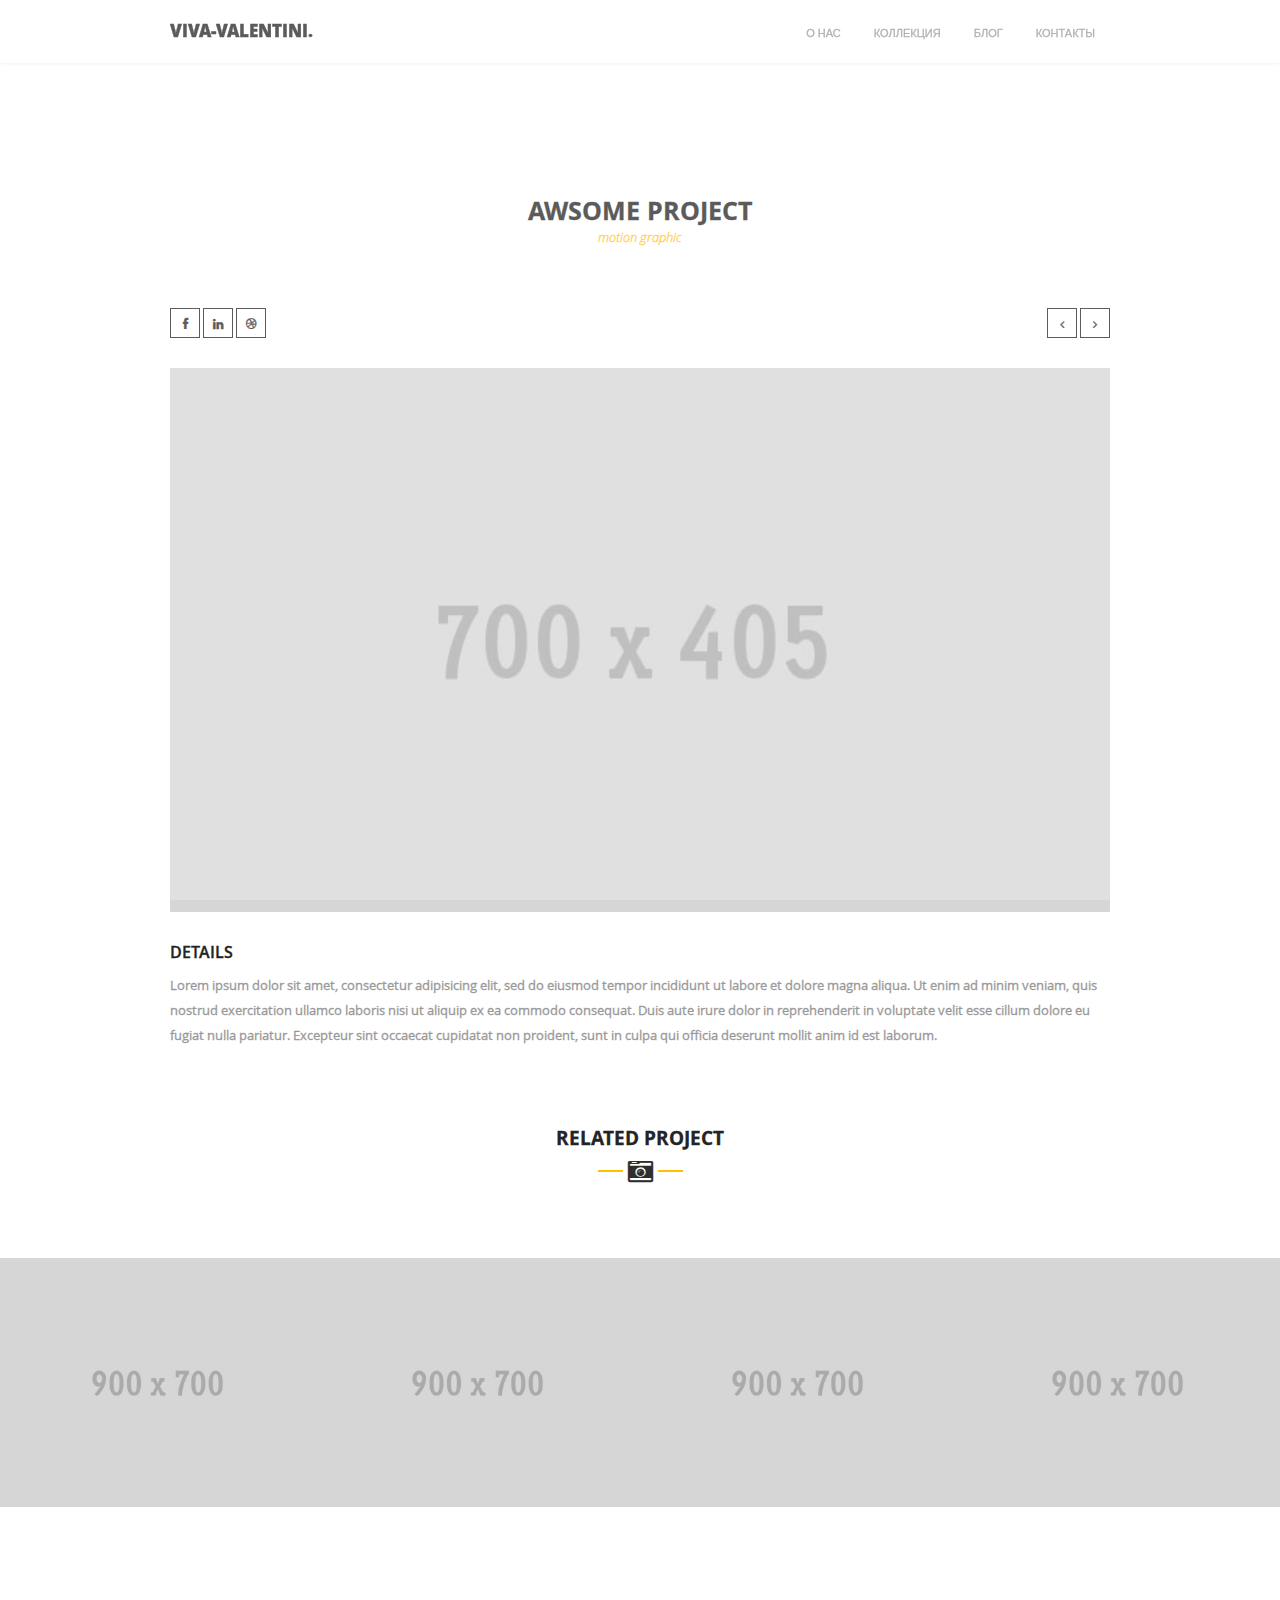
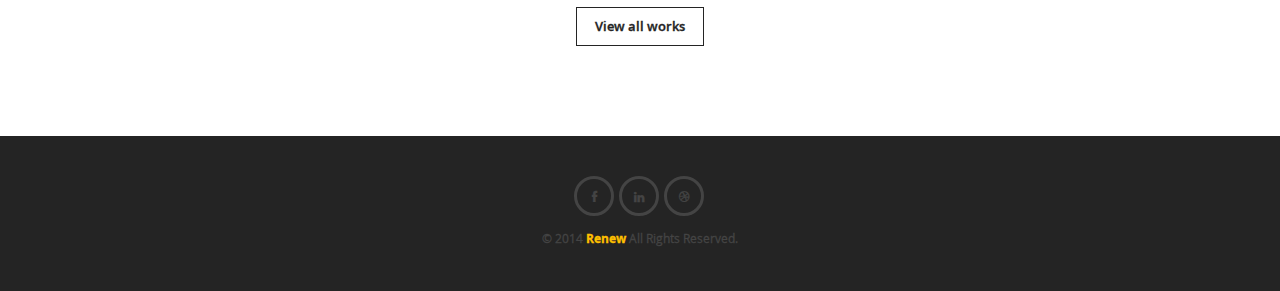
==== commit 92807707: "updt some" ====
--- a/HTML/project.html
+++ b/HTML/project.html
@@ -1,317 +1,307 @@
 <!DOCTYPE HTML>
 <html>
 <head>
-<meta http-equiv="Content-Type" content="text/html; charset=UTF-8">
-<meta name="author" content="Benaissa Ghrib" />
-<meta name="viewport" content="width=device-width, initial-scale=1, maximum-scale=1">
-
-<title>RENEW : Creative One Page Template</title>
-
-<!--Stylesheet-->
-
-<!--[if IE 7]>
-<link rel="stylesheet" href="css/fontello-ie7.css"><![endif]-->
-
-<link href="css/font.css" rel="stylesheet" type="text/css">
-<link href="css/fontello.css" rel="stylesheet" type="text/css">
-<link href="css/base.css" rel="stylesheet" type="text/css">
-<link href="css/skeleton.css" rel="stylesheet" type="text/css">
-<link href="css/main.css" rel="stylesheet" type="text/css">
-<link href="css/magnific-popup.css" rel="stylesheet"  />
-<link href="css/flexslider.css" rel="stylesheet" />
-
-
-
-<!--[if lt IE 9]>
-<script src="http://html5shiv.googlecode.com/svn/trunk/html5.js"></script>
-<![endif]-->
-
-
-<!--[if lt IE 8]>
-<style>
-/* For IE < 8 (trigger hasLayout) */
-.clearfix {
-    zoom:1;
-}
-</style>
-<![endif]-->
+    <meta http-equiv="Content-Type" content="text/html; charset=UTF-8">
+    <meta name="author" content="Benaissa Ghrib"/>
+    <meta name="viewport" content="width=device-width, initial-scale=1, maximum-scale=1">
+
+    <title>viva</title>
+
+    <!--Stylesheet-->
+
+    <!--[if IE 7]>
+    <link rel="stylesheet" href="css/fontello-ie7.css"><![endif]-->
+
+    <link href="css/font.css" rel="stylesheet" type="text/css">
+    <link href="css/fontello.css" rel="stylesheet" type="text/css">
+    <link href="css/base.css" rel="stylesheet" type="text/css">
+    <link href="css/skeleton.css" rel="stylesheet" type="text/css">
+    <link href="css/main.css" rel="stylesheet" type="text/css">
+    <link href="css/magnific-popup.css" rel="stylesheet"/>
+    <link href="css/flexslider.css" rel="stylesheet"/>
+
+
+    <!--[if lt IE 9]>
+    <script src="http://html5shiv.googlecode.com/svn/trunk/html5.js"></script>
+    <![endif]-->
+
+
+    <!--[if lt IE 8]>
+    <style>
+        /* For IE < 8 (trigger hasLayout) */
+        .clearfix {
+            zoom: 1;
+        }
+    </style>
+    <![endif]-->
 
 
 </head>
 
 <body>
 
-	<!-- Preloader -->
-	<div id="loader">
-	  <div id="loaderInner"></div>
-	</div>
+<!-- Preloader -->
+<div id="loader">
+    <div id="loaderInner"></div>
+</div>
 
 <!--Wrapper-->
 <div id="wrapper">
 
 
-	<!--Header-->
-	<header id="header" class="fixed switchedHeader">
-		
-		<!--Main header-->
-			<div class="mainHeader">
-				
-				
-				<!--Container-->
-			<div class="container clearfix">
-			<div class="one-third column">
-				<!--Logo-->
-				<div class="logo">
-				<a href="index.html"><h1>renew.</h1></a>
-				</div>
-				<!--End logo-->
-			</div>
-			
-			
-				<div class="two-thirds column">
-						<!--Navigation-->
-							<nav id="mainNav" >
-								<a href="#" class="mobileBtn" ><i class="icon-menu"></i></a>
-
-							<ul>
-									<li><a href="index.html#about">About us</a></li>
-									<li><a href="index.html#services">Services</a></li>
-										<li><a href="index.html#pricing">Pricing</a></li>
-									<li><a href="index.html#portfolio">Portfolio</a></li>
-									<li><a href="index.html#blog">BLog</a></li>
-									<li><a href="index.html#contact">Contact</a></li>
-
-							</ul>
-
-							</nav>
-						<!--End navigation-->
-	
-				</div>
-			<!--End container-->
-			
-			
-		
- 
-			</div>
-		<!--End main header-->
-			</div>
-	
-	</header>
-	<!--End header-->
-
-						<!-- Project details-->
-						<section id="projectDetail" class="ofsBottom singleOffset">
-							
-							
-							
-						<!--Container-->
-						<div class="container clearfix singleProject">
-	
-							<h1 class="projTitle">
-							Awsome Project<span>motion graphic</span></h1>
-	
-							<!--Extra-->
-							<div class="extra clearfix">
-							<div class="eight columns projSocials">
-		
-								<ul>
-									<li><a href="#"><i class="icon-facebook-1"></i></a></li>
-									<li><a href="#"><i class="icon-linkedin"></i></a></li>
-									<li><a href="#"><i class="icon-dribbble"></i></a></li>
-								</ul>
-							</div>
-	
-	
-							<div class="eight columns projNav">
-									<ul>
-										<li><a href="#"><i class="icon-angle-left"></i></a></li>
-										<li><a href="#"><i class="icon-angle-right"></i></a></li>
-									</ul>
-							</div>
-		
-							</div>
-							<!--End extra-->
-	
-								<!--Project details slider-->	
-							<div class="projectSlider flexslider">
-									<ul class="slides">
-				
-									<li><img src="images/portfolioImages/project1.jpg" alt=""/></li>
-									<li><img src="images/portfolioImages/project2.jpg" alt="" /></li>
-			
-									</ul>
-							</div>
-							<!--End project details slider-->	
-	
-	
-							<!--Project single details-->
-							<div class="singleDetails clearfix">
-		
-		
-								<div class="sixteen columns">
-								<h1>Project Details</h1>
-								<p>Lorem ipsum dolor sit amet, consectetur adipisicing elit, sed do eiusmod tempor incididunt ut labore et
-									 dolore magna aliqua. Ut enim ad minim veniam, quis nostrud exercitation ullamco laboris nisi ut aliquip ex
-									 ea commodo consequat. Duis aute irure dolor in reprehenderit in voluptate velit esse cillum dolore eu fugiat nulla pariatur.
-									 Excepteur sint occaecat cupidatat non proident, sunt in culpa qui officia deserunt mollit anim id est laborum.</p>
-			
-										<a class="btn launch" href="#">
-										Launch This Project
-										</a>
-			
-								</div>
-			
-			
-
-							</div>
-							<!--End project single details-->
-		
-						</div>
-						<!--End container-->
-
-						</section>
-
-						<!--End project details-->
-						
-						
-						<!--Related project-->
-						<section id="related" class="ofsBottom tCenter">
-							
-								<!--Container-->
-								<div class="container clearfix">
-
-									<div class="mainTitle ">
-									<h1>related project</h1>
-
-									<div class="icon">
-									<i class="icon-camera-alt"></i>
-									</div>
-									</div>
-
-								</div>
-								<!--End container-->
-								
-								
-									<!-- Works list -->
-									<div class=" works clearfix ">
-										<!--Portfolio-->
-											<ul class="portfolio clearfix">
-
-
-								<li class="item" data-id="id-1" data-type="catWeb">
-									<div class="itemDesc">
-
-										<div class="itemDescInner">
-										<h3>Testy Raspberry<span>web design</span></h3>
-										<div class=" itemBtn ">
-											<a  href="images/portfolioImages/w1.jpg" class="doubleLeft folio"><i class="icon-eye"></i></a>
-											<a href="project.html" class="doubleRight"><i class="icon-link"></i></a>
-										</div>
-										</div>
-									</div>
-										<img src="images/portfolioImages/w1.jpg" alt="">
-								</li>
-
-
-
-								<li class="item" data-id="id-2" data-type="catWeb">
-									<div class="itemDesc">
-											<div class="itemDescInner">
-											<h3>Summer Time<span>motion graphic</span></h3>
-											<div class=" itemBtn ">
-												<a  href="images/portfolioImages/w2.jpg" class="doubleLeft folio"><i class="icon-eye"></i></a>
-												<a href="project_video.html" class="doubleRight"><i class="icon-link"></i></a>
-											</div>
-											</div>
-									</div>
-									<img src="images/portfolioImages/w2.jpg" alt="">
-								</li>
-
-
-
-								<li class="item" data-id="id-3" data-type="catGraphic">
-									<div class="itemDesc">
-											<div class="itemDescInner">
-											<h3>Skyscraper<span>graphic design</span></h3>
-											<div class=" itemBtn ">
-												<a  href="images/portfolioImages/w3.jpg" class="doubleLeft folio"><i class="icon-eye"></i></a>
-												<a href="project.html" class="doubleRight"><i class="icon-link"></i></a>
-											</div>
-											</div>
-									</div>
-									<img src="images/portfolioImages/w3.jpg" alt="">
-								</li>
-
-								<li class="item" data-id="id-4" data-type="catGraphic">
-									<div class="itemDesc">
-											<div class="itemDescInner">
-											<h3>Summer Time<span>graphic design</span></h3>
-											<div class=" itemBtn ">
-												<a  href="images/portfolioImages/w4.jpg" class="doubleLeft folio"><i class="icon-eye"></i></a>
-												<a href="project_video.html" class="doubleRight"><i class="icon-link"></i></a>
-											</div>
-											</div>
-									</div>
-									<img src="images/portfolioImages/w4.jpg" alt="">
-								</li>
-	
-
-								</ul>
-								<!--End portfolio-->
-								</div>
-								<!-- End works list -->
-								
-								
-								
-								<div class="allWorks ">
-								<a class="btn" href="index.html#portfolio">
-								View all works
-								</a>
-								</div>
-								
-								
-						
-						</section>
-						<!--End related project-->
-
-
-								
-										<!--Footer-->	
-										<footer id="footer" class="footer">
-
-										<!--Footer holder-->
-										<div class="footerholder">
-												<!--Container-->
-												<div class="container clearfix">
-
-
-
-													<ul class="socialsFooter">
-														<li><a href="#"><i class="icon-facebook-1"></i></a></li>
-														<li><a href="#"><i class="icon-linkedin"></i></a></li>
-														<li><a href="#"><i class="icon-dribbble"></i></a></li>
-
-													</ul>
-
-														<p>&copy; 2014 <span class="brand">Renew</span> All Rights Reserved.</p>
-
-
-
-
-										</div>
-											<!--End container-->
-										</div>
-											<!--End foter holder-->
-
-
-									</footer>
-								<!--End footer-->
+    <!--Header-->
+    <header id="header" class="fixed switchedHeader">
+
+        <!--Main header-->
+        <div class="mainHeader">
+
+
+            <!--Container-->
+            <div class="container clearfix">
+                <div class="one-third column">
+                    <!--Logo-->
+                    <div class="logo">
+                        <a href="index.html"><h1>viva-valentini.</h1></a>
+                    </div>
+                    <!--End logo-->
+                </div>
+
+
+                <div class="two-thirds column">
+                    <!--Navigation-->
+                    <nav id="mainNav">
+                        <a href="#" class="mobileBtn"><i class="icon-menu"></i></a>
+
+                        <ul>
+                            <li><a href="index.html#about">О нас</a></li>
+                            <!--<li><a href="index.html#services">Services</a></li>-->
+                            <!--<li><a href="index.html#pricing">Pricing</a></li>-->
+                            <li><a href="index.html#portfolio">Коллекция</a></li>
+                            <li><a href="index.html#blog">Блог</a></li>
+                            <li><a href="index.html#contact">Контакты</a></li>
+
+                        </ul>
+
+                    </nav>
+                    <!--End navigation-->
+
+                </div>
+                <!--End container-->
+
+
+            </div>
+            <!--End main header-->
+        </div>
+
+    </header>
+    <!--End header-->
+
+    <!-- Project details-->
+    <section id="projectDetail" class="ofsBottom singleOffset">
+
+
+        <!--Container-->
+        <div class="container clearfix singleProject">
+
+            <h1 class="projTitle">
+                Awsome Project<span>motion graphic</span></h1>
+
+            <!--Extra-->
+            <div class="extra clearfix">
+                <div class="eight columns projSocials">
+
+                    <ul>
+                        <li><a href="#"><i class="icon-facebook-1"></i></a></li>
+                        <li><a href="#"><i class="icon-linkedin"></i></a></li>
+                        <li><a href="#"><i class="icon-dribbble"></i></a></li>
+                    </ul>
+                </div>
+
+
+                <div class="eight columns projNav">
+                    <ul>
+                        <li><a href="#"><i class="icon-angle-left"></i></a></li>
+                        <li><a href="#"><i class="icon-angle-right"></i></a></li>
+                    </ul>
+                </div>
+
+            </div>
+            <!--End extra-->
+
+            <!--Project details slider-->
+            <div class="projectSlider flexslider">
+                <ul class="slides">
+
+                    <li><img src="images/portfolioImages/project1.jpg" alt=""/></li>
+                    <li><img src="images/portfolioImages/project2.jpg" alt=""/></li>
+
+                </ul>
+            </div>
+            <!--End project details slider-->
+
+
+            <!--Project single details-->
+            <div class="singleDetails clearfix">
+
+
+                <div class="sixteen columns">
+                    <h1>Details</h1>
+                    <p>Lorem ipsum dolor sit amet, consectetur adipisicing elit, sed do eiusmod tempor incididunt ut
+                        labore et
+                        dolore magna aliqua. Ut enim ad minim veniam, quis nostrud exercitation ullamco laboris nisi ut
+                        aliquip ex
+                        ea commodo consequat. Duis aute irure dolor in reprehenderit in voluptate velit esse cillum
+                        dolore eu fugiat nulla pariatur.
+                        Excepteur sint occaecat cupidatat non proident, sunt in culpa qui officia deserunt mollit anim
+                        id est laborum.</p>
+
+                </div>
+
+
+            </div>
+            <!--End project single details-->
+
+        </div>
+        <!--End container-->
+
+    </section>
+
+    <!--End project details-->
+
+
+    <!--Related project-->
+    <section id="related" class="ofsBottom tCenter">
+
+        <!--Container-->
+        <div class="container clearfix">
+
+            <div class="mainTitle ">
+                <h1>related project</h1>
+
+                <div class="icon">
+                    <i class="icon-camera-alt"></i>
+                </div>
+            </div>
+
+        </div>
+        <!--End container-->
+
+
+        <!-- Works list -->
+        <div class=" works clearfix ">
+            <!--Portfolio-->
+            <ul class="portfolio clearfix">
+
+
+                <li class="item" data-id="id-1" data-type="catWeb">
+                    <div class="itemDesc">
+
+                        <div class="itemDescInner">
+                            <h3>Testy Raspberry<span>web design</span></h3>
+                            <div class=" itemBtn ">
+                                <a href="images/portfolioImages/w1.jpg" class="doubleLeft folio"><i
+                                        class="icon-eye"></i></a>
+                                <a href="project.html" class="doubleRight"><i class="icon-link"></i></a>
+                            </div>
+                        </div>
+                    </div>
+                    <img src="images/portfolioImages/w1.jpg" alt="">
+                </li>
+
+
+                <li class="item" data-id="id-2" data-type="catWeb">
+                    <div class="itemDesc">
+                        <div class="itemDescInner">
+                            <h3>Summer Time<span>motion graphic</span></h3>
+                            <div class=" itemBtn ">
+                                <a href="images/portfolioImages/w2.jpg" class="doubleLeft folio"><i
+                                        class="icon-eye"></i></a>
+                                <a href="project_video.html" class="doubleRight"><i class="icon-link"></i></a>
+                            </div>
+                        </div>
+                    </div>
+                    <img src="images/portfolioImages/w2.jpg" alt="">
+                </li>
+
+
+                <li class="item" data-id="id-3" data-type="catGraphic">
+                    <div class="itemDesc">
+                        <div class="itemDescInner">
+                            <h3>Skyscraper<span>graphic design</span></h3>
+                            <div class=" itemBtn ">
+                                <a href="images/portfolioImages/w3.jpg" class="doubleLeft folio"><i
+                                        class="icon-eye"></i></a>
+                                <a href="project.html" class="doubleRight"><i class="icon-link"></i></a>
+                            </div>
+                        </div>
+                    </div>
+                    <img src="images/portfolioImages/w3.jpg" alt="">
+                </li>
+
+                <li class="item" data-id="id-4" data-type="catGraphic">
+                    <div class="itemDesc">
+                        <div class="itemDescInner">
+                            <h3>Summer Time<span>graphic design</span></h3>
+                            <div class=" itemBtn ">
+                                <a href="images/portfolioImages/w4.jpg" class="doubleLeft folio"><i
+                                        class="icon-eye"></i></a>
+                                <a href="project_video.html" class="doubleRight"><i class="icon-link"></i></a>
+                            </div>
+                        </div>
+                    </div>
+                    <img src="images/portfolioImages/w4.jpg" alt="">
+                </li>
+
+
+            </ul>
+            <!--End portfolio-->
+        </div>
+        <!-- End works list -->
+
+
+        <div class="allWorks ">
+            <a class="btn" href="index.html#portfolio">
+                View all works
+            </a>
+        </div>
+
+
+    </section>
+    <!--End related project-->
+
+
+    <!--Footer-->
+    <footer id="footer" class="footer">
+
+        <!--Footer holder-->
+        <div class="footerholder">
+            <!--Container-->
+            <div class="container clearfix">
+
+
+                <ul class="socialsFooter">
+                    <li><a href="#"><i class="icon-facebook-1"></i></a></li>
+                    <li><a href="#"><i class="icon-linkedin"></i></a></li>
+                    <li><a href="#"><i class="icon-dribbble"></i></a></li>
+
+                </ul>
+
+                <p>&copy; 2014 <span class="brand">Renew</span> All Rights Reserved.</p>
+
+
+            </div>
+            <!--End container-->
+        </div>
+        <!--End foter holder-->
+
+
+    </footer>
+    <!--End footer-->
 
 
 </div>
 <!--ENd wrapper-->
 
-	
 
 <!--Javascript-->
 <script src="js/jquery-1.9.1.min.js" type="text/javascript"></script>
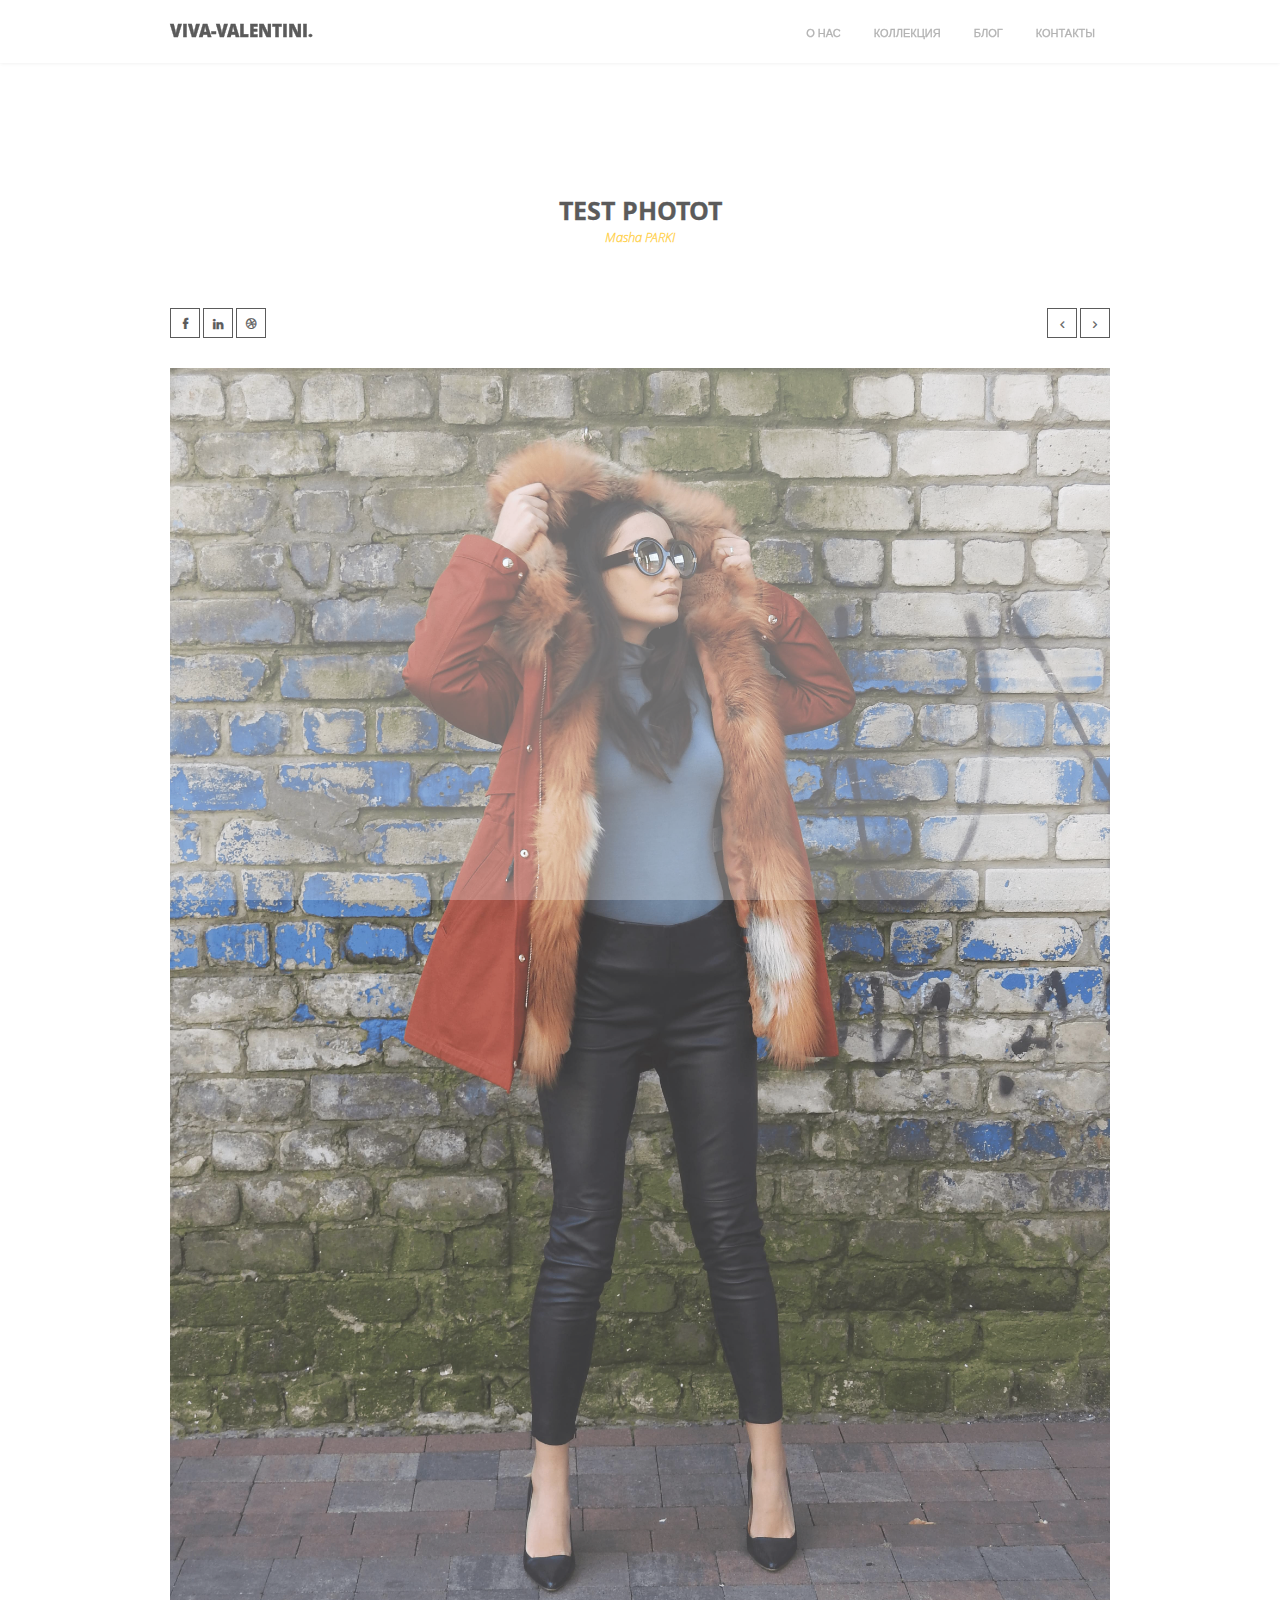
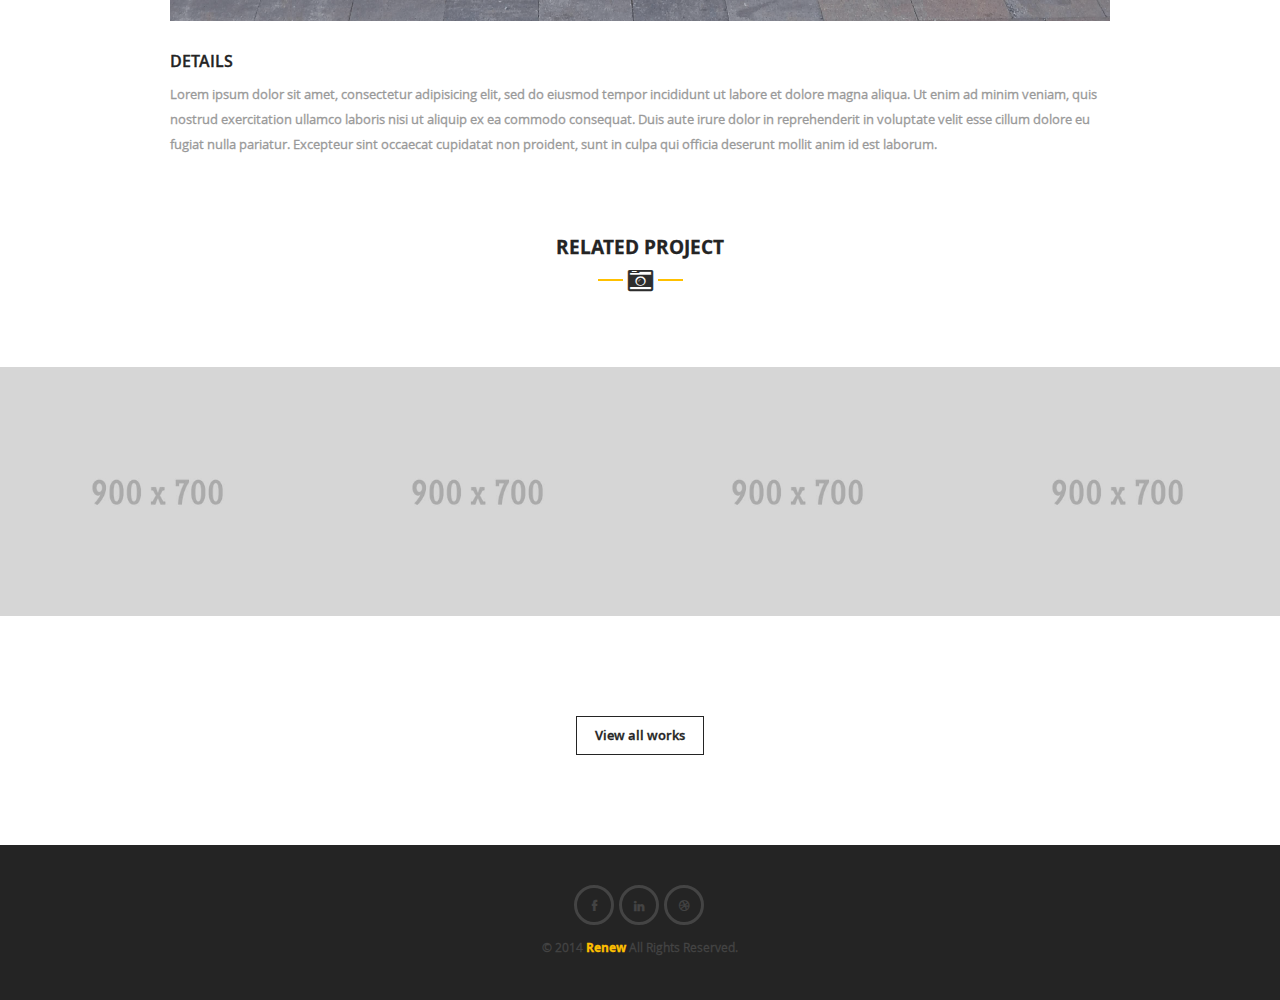
==== commit e8b9eaf1: "added one example of photo in "ALL" first square" ====
--- a/HTML/project.html
+++ b/HTML/project.html
@@ -104,7 +104,7 @@
         <div class="container clearfix singleProject">
 
             <h1 class="projTitle">
-                Awsome Project<span>motion graphic</span></h1>
+                TEST PHOTOT<span>Masha PARKI</span></h1>
 
             <!--Extra-->
             <div class="extra clearfix">
@@ -132,7 +132,7 @@
             <div class="projectSlider flexslider">
                 <ul class="slides">
 
-                    <li><img src="images/portfolioImages/project1.jpg" alt=""/></li>
+                    <li><img src="images/clothesPhoto/1-min.jpg" alt=""/></li>
                     <li><img src="images/portfolioImages/project2.jpg" alt=""/></li>
 
                 </ul>
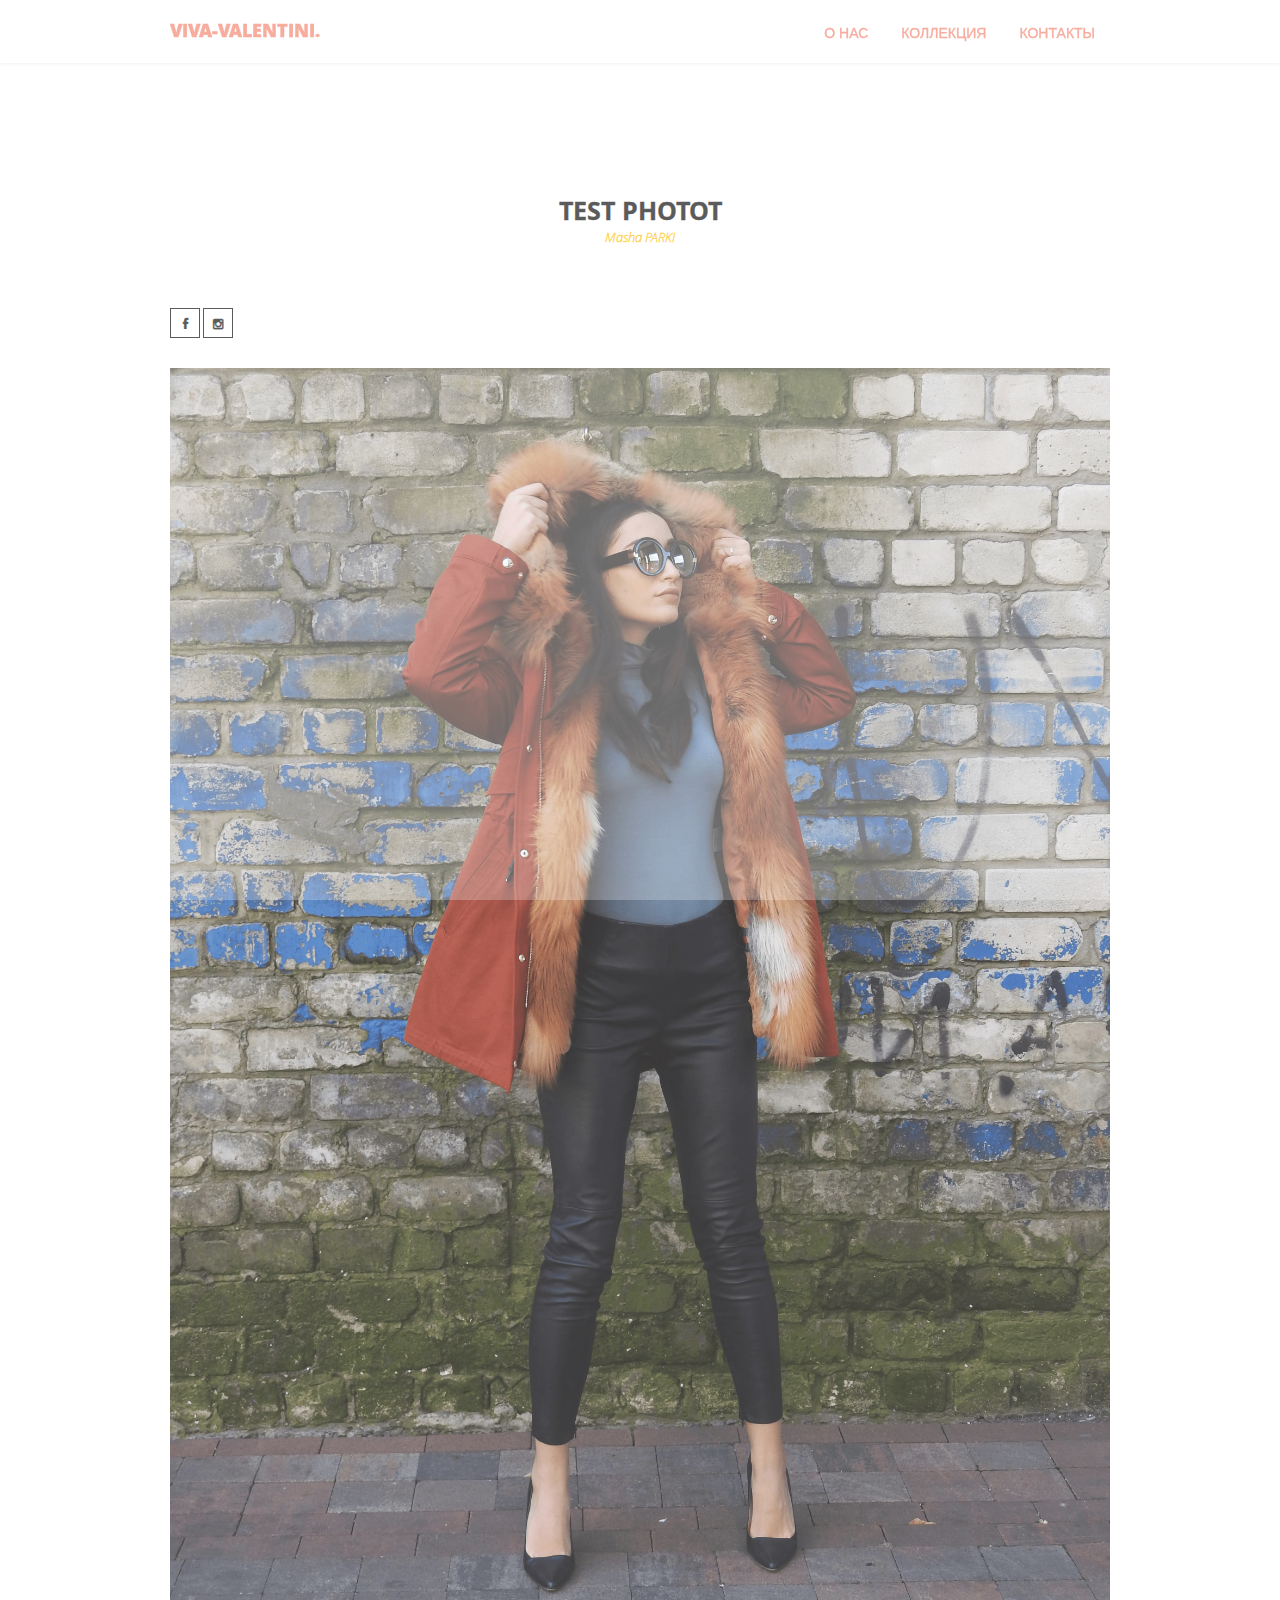
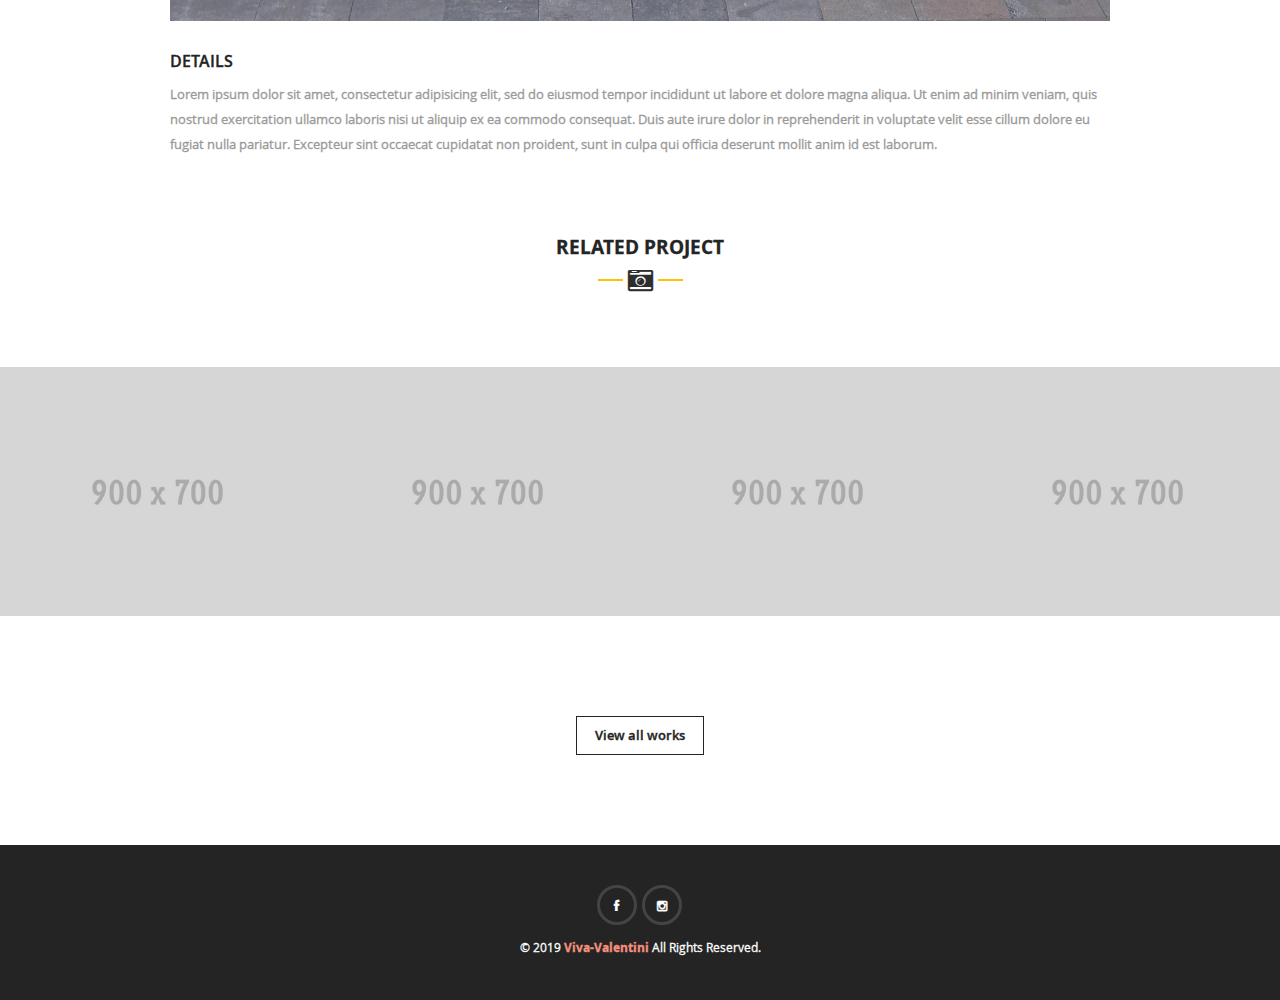
==== commit ec0982f1: "photos text colors test photos deleted citati" ====
--- a/HTML/project.html
+++ b/HTML/project.html
@@ -77,8 +77,8 @@
                             <!--<li><a href="index.html#services">Services</a></li>-->
                             <!--<li><a href="index.html#pricing">Pricing</a></li>-->
                             <li><a href="index.html#portfolio">Коллекция</a></li>
-                            <li><a href="index.html#blog">Блог</a></li>
-                            <li><a href="index.html#contact">Контакты</a></li>
+                            <!--<li><a href="index.html#blog">Блог</a></li>-->
+                            <li><a href="index.html#contacts111">Контакты</a></li>
 
                         </ul>
 
@@ -112,18 +112,17 @@
 
                     <ul>
                         <li><a href="#"><i class="icon-facebook-1"></i></a></li>
-                        <li><a href="#"><i class="icon-linkedin"></i></a></li>
-                        <li><a href="#"><i class="icon-dribbble"></i></a></li>
+                        <li><a href="#"><i class="icon-instagramm"></i></a></li>
                     </ul>
                 </div>
 
 
-                <div class="eight columns projNav">
-                    <ul>
-                        <li><a href="#"><i class="icon-angle-left"></i></a></li>
-                        <li><a href="#"><i class="icon-angle-right"></i></a></li>
-                    </ul>
-                </div>
+                <!--<div class="eight columns projNav">-->
+                <!--<ul>-->
+                <!--<li><a href="#"><i class="icon-angle-left"></i></a></li>-->
+                <!--<li><a href="#"><i class="icon-angle-right"></i></a></li>-->
+                <!--</ul>-->
+                <!--</div>-->
 
             </div>
             <!--End extra-->
@@ -133,7 +132,7 @@
                 <ul class="slides">
 
                     <li><img src="images/clothesPhoto/1-min.jpg" alt=""/></li>
-                    <li><img src="images/portfolioImages/project2.jpg" alt=""/></li>
+                    <!--<li><img src="images/portfolioImages/project2.jpg" alt=""/></li>-->
 
                 </ul>
             </div>
@@ -277,18 +276,11 @@
         <div class="footerholder">
             <!--Container-->
             <div class="container clearfix">
-
-
-                <ul class="socialsFooter">
-                    <li><a href="#"><i class="icon-facebook-1"></i></a></li>
-                    <li><a href="#"><i class="icon-linkedin"></i></a></li>
-                    <li><a href="#"><i class="icon-dribbble"></i></a></li>
-
+                <ul class="socialsFooter" style="color: #FFFFFF">
+                    <li><a style="color: #FFFFFF" href="#"><i class="icon-facebook-1"></i></a></li>
+                    <li><a style="color: #FFFFFF" href="#"><i class="icon-instagramm"></i></a></li>
                 </ul>
-
-                <p>&copy; 2014 <span class="brand">Renew</span> All Rights Reserved.</p>
-
-
+                <p style="color: #FFFFFF">&copy; 2019 <span class="brand">Viva-Valentini</span> All Rights Reserved.</p>
             </div>
             <!--End container-->
         </div>
--- a/HTML/css/main.css
+++ b/HTML/css/main.css
@@ -16,7 +16,7 @@
     background-image: url(../images/spinner.gif);
     background-position: 50% center;
     background-repeat: no-repeat;
-	background-size: 40px 40px;
+    background-size: 40px 40px;
     height: 100%;
     left: 0;
     position: absolute;
@@ -27,9 +27,9 @@
 
 
 /*Wrapper*/
-#wrapper{
-	position:relative;
-	width:100%;
+#wrapper {
+    position: relative;
+    width: 100%;
 }
 
 /*End wrapper*/
@@ -37,109 +37,105 @@
 
 /*Header*/
 
-header{
-	position:absolute;
-	width:100%;
-	top:0;
-	left:0;
-	z-index:1000;
-
-}
-
-
-header.fixed{
-	position:fixed;
-	width:100%;
-	top:0;
-	left:0;
-	z-index:1000;
-
-}
-
-
-
-.switchedHeader{
-	background-color: #ffffff;
-	box-shadow: 0 0 4px rgba(0, 0, 0, 0.15);
-	-webkit-box-shadow: 0 0 4px rgba(0, 0, 0, 0.1);
-	-moz-box-shadow: 0 0 4px rgba(0, 0, 0, 0.1);
-	-ms-box-shadow: 0 0 4px rgba(0, 0, 0, 0.1);
-	-o-box-shadow: 0 0 4px rgba(0, 0, 0, 0.1);
-	position:fixed;
-	top:0;
-	left:0;
-}
-
-
-
-.mainHeader{
-	width:100%;
-}
-
-.logo{
-	 margin: 20px 0;
+header {
+    position: absolute;
+    width: 100%;
+    top: 0;
+    left: 0;
+    z-index: 1000;
+
+}
+
+
+header.fixed {
+    position: fixed;
+    width: 100%;
+    top: 0;
+    left: 0;
+    z-index: 1000;
+
+}
+
+
+.switchedHeader {
+    background-color: #ffffff;
+    box-shadow: 0 0 4px rgba(0, 0, 0, 0.15);
+    -webkit-box-shadow: 0 0 4px rgba(0, 0, 0, 0.1);
+    -moz-box-shadow: 0 0 4px rgba(0, 0, 0, 0.1);
+    -ms-box-shadow: 0 0 4px rgba(0, 0, 0, 0.1);
+    -o-box-shadow: 0 0 4px rgba(0, 0, 0, 0.1);
+    position: fixed;
+    top: 0;
+    left: 0;
+}
+
+
+.mainHeader {
+    width: 100%;
+}
+
+.logo {
+    margin: 20px 0;
 }
 
 
 .logo h1 {
     display: inline-block;
-    font-size: 17px;
+    font-size: 1.1rem;
     text-transform: uppercase;
-	color:#ffffff;
-	position:relative;
-	
-}
-
-.switchedHeader .logo h1{
-	color: #242424;
-}
-
-
-
-nav#mainNav{
-	float:right;
-	margin-top:2px;
+    color: #F4907D;
+    position: relative;
+
+}
+
+.switchedHeader .logo h1 {
+    color: #F4907D;
+}
+
+
+nav#mainNav {
+    float: right;
+    margin-top: 2px;
 }
 
 nav#mainNav li {
-	display: inline-block;
-	font-size: 11px;
-	position:relative;
-	text-transform: uppercase;
-}
-
-
-nav#mainNav li a{
-    color: #ffffff;
+    display: inline-block;
+    font-size: 14px;
+    position: relative;
+    text-transform: uppercase;
+}
+
+
+nav#mainNav li a {
+    color: #F4907D;
     display: block;
     padding: 20px 15px;
     position: relative;
 
 }
 
-.switchedHeader nav#mainNav li a{
-	color: #999999 !important;
-	
-}
-
+.switchedHeader nav#mainNav li a {
+    color: #F4907D !important;
+
+}
 
 
 .mobileBtn {
-	padding:5px;
-	text-align:center;
-	z-index:1000;
-	display:none;
-}
-
-
-.mobileBtn i{
-	font-size:16px;
-	color:#FFC000;
+    padding: 5px;
+    text-align: center;
+    z-index: 1000;
+    display: none;
+}
+
+
+.mobileBtn i {
+    font-size: 16px;
+    color: #F4907D;
 }
 
 
 .switchedHeader nav#mainNav li a.active:after {
-    color: #999999;
+    color: #F4907D;
     content: ".";
     font-size: 13px;
     margin-right: 10px;
@@ -150,39 +146,52 @@
 }
 
 
-
 /*End header*/
 
-
-
+/*map*/
+
+/*.map {*/
+    /*margin: 2rem 0 2rem 20rem;*/
+    /*text-align: center;*/
+/*}*/
+/*.mapouter {*/
+    /*text-align: center;*/
+    /*height: 320px;*/
+    /*width: 797px;*/
+/*}*/
+
+/*.gmap_canvas {*/
+    /*overflow: hidden;*/
+    /*background: none !important;*/
+    /*height: 320px;*/
+    /*width: 797px;*/
+/*}*/
+/*end map*/
 
 /*Main slider*/
 
 
-
-.mainSlider{
-	overflow:hidden;
-	position:relative;
-}
-
-
-.mainSlider .slides li{
-
-	background-size: cover !important;
-	height: 800px;
-
-}
-
-
-.mainSlider .slides li:before{
+.mainSlider {
+    overflow: hidden;
+    position: relative;
+}
+
+
+.mainSlider .slides li {
+    background-size: cover !important;
+    height: 800px;
+}
+
+
+.mainSlider .slides li:before {
     background: rgba(33, 33, 33, 0.6);
     content: "";
     height: 100%;
     position: absolute;
     width: 100%;
-	left:0;
-	top:0;
-	z-index:0;
+    left: 0;
+    top: 0;
+    z-index: 0;
 }
 
 
@@ -192,171 +201,168 @@
     position: absolute;
     text-align: center;
     width: 100%;
-	color:#ffffff;
-}
-
-
-.caption h1{
-	color:#ffffff;
-	font-size:50px;
-	font-family: 'playfair_displaybold_italic',Arial, sans-serif;
-	
-}
-
-.caption p{
-	color:#ffffff;
-	font-size:20px;
-	margin-top:25px;
-	
-}
-
-
-.caption p span{
-	font-family: 'open_sansbold_italic', Arial, sans-serif;
-	
-}
-
-
-.shortBtn{
-	margin-top:80px;
-}
-
-.shortBtn a{
-	font-size:13px;
-	color:#ffffff;
-	border:1px solid #ffffff;
-	padding:12px 25px 12px 10px; 
-	font-family: 'playfair_displayregular', Arial, sans-serif;
-}
-
-.shortBtn a:first-child{
-	margin-right:10px;
-	background:#ffffff;
-	color:#2d2d2d;
-}
-
-
-.shortBtn a i{
-	margin-right:10px;
-
-}
-
-.shortBtn a:last-child:hover{
-	background:#ffffff;
-	color:#2d2d2d;
+    color: #ffffff;
+}
+
+
+.caption h1 {
+    color: #F4907D;
+    font-size: 50px;
+    font-family: 'playfair_displaybold_italic', Arial, sans-serif;
+
+}
+
+.caption p {
+    color: #ffffff;
+    font-size: 20px;
+    margin-top: 25px;
+
+}
+
+
+.caption p span {
+    font-family: 'open_sansbold_italic', Arial, sans-serif;
+
+}
+
+
+.shortBtn {
+    margin-top: 80px;
+}
+
+.shortBtn a {
+    font-size: 13px;
+    color: #ffffff;
+    border: 1px solid #ffffff;
+    padding: 12px 25px 12px 10px;
+    font-family: 'playfair_displayregular', Arial, sans-serif;
+}
+
+.shortBtn a:first-child {
+    margin-right: 10px;
+    background: #ffffff;
+    color: #2d2d2d;
+}
+
+
+.shortBtn a i {
+    margin-right: 10px;
+
+}
+
+.shortBtn a:last-child:hover {
+    background: #ffffff;
+    color: #2d2d2d;
 }
 
 /*End main slider*/
 
 
-
 /*About section*/
 
 
-.introText{
-	
-	font-size:16px;
-}
-
-
-.bigTitle h1{
-	border-top:1px solid #efefef;
-	border-bottom:1px solid #efefef;
-	color:#efefef;
-	text-transform:uppercase;
-	font-size:140px;
-	padding-top:38px;
-	padding-bottom:44px;
-
-}
-
-
-
-.wwdContent{
-	background: url(../images/parallaxBg/parallax1.jpg);
-	background-attachment: fixed;
-	background-position: center top;
-	background-repeat: repeat-y;
-	background-size: cover;
-	min-height: 380px;
-	background-color:#fafafa;
-	margin-top:65px;
-	position:relative;
-}
-
-
-.wwdContent:before{
+.introText {
+
+    font-size: 16px;
+}
+
+
+.bigTitle h1 {
+    border-top: 1px solid #efefef;
+    border-bottom: 1px solid #efefef;
+    color: #efefef;
+    text-transform: uppercase;
+    font-size: 140px;
+    padding-top: 38px;
+    padding-bottom: 44px;
+
+}
+
+
+.wwdContent {
+    background: url(../images/parallaxBg/parallax1.jpg);
+    background-attachment: fixed;
+    background-position: center top;
+    background-repeat: repeat-y;
+    background-size: cover;
+    min-height: 380px;
+    background-color: #fafafa;
+    margin-top: 65px;
+    position: relative;
+}
+
+
+.wwdContent:before {
     background: rgba(255, 192, 0, .95);
     content: "";
     height: 100%;
     position: absolute;
     width: 100%;
-	left:0;
-	top:0;
-	z-index:0;
-}
-
+    left: 0;
+    top: 0;
+    z-index: 0;
+}
 
 
 .expertise {
-	color:#242424;
-}
-
-
-.expertise img{
-	width:50%;
-	display:inline-block;
-	margin-bottom:15px;
-}
-
-
-.expertise h2{
-	font-size:14px;
-	margin-top:20px;
-	margin-bottom:10px;
-	border:1px solid #242424;
-	display:inline-block;
-	padding:8px 25px;
-}
-
-.expertise p{
-	font-size:14px;
-}
-
-
-.teamSingle{
-	margin-top:15px;
+    color: #242424;
+}
+
+
+.expertise img {
+    width: 50%;
+    display: inline-block;
+    margin-bottom: 15px;
+}
+
+
+.expertise h2 {
+    font-size: 14px;
+    margin-top: 20px;
+    margin-bottom: 10px;
+    border: 1px solid #242424;
+    display: inline-block;
+    padding: 8px 25px;
+}
+
+.expertise p {
+    font-size: 14px;
+}
+
+
+.teamSingle {
+    margin-top: 15px;
 }
 
 
 .tImg {
-	width:282px;
-	height:282px;
-	padding:5px;
-	border: 2px solid #dadada;
-	margin:0 auto;
-	box-sizing:content-box;
-	-moz-box-sizing:content-box; /* Firefox */
-	
-}
-
-.tImg img{
-	width:282px;
-	height:282px;
-	display: inline-block;
-	border: none;
-	margin:0 auto;
-	box-sizing:content-box;
-	-moz-box-sizing:content-box; /* Firefox */
+    width: 282px;
+    height: 282px;
+    padding: 5px;
+    border: 2px solid #dadada;
+    margin: 0 auto;
+    box-sizing: content-box;
+    -moz-box-sizing: content-box; /* Firefox */
+
+}
+
+.tImg img {
+    width: 282px;
+    height: 282px;
+    display: inline-block;
+    border: none;
+    margin: 0 auto;
+    box-sizing: content-box;
+    -moz-box-sizing: content-box; /* Firefox */
 
 }
 
 
 .teamSingle h3 {
-    color:#242424;
+    color: #242424;
     font-size: 16px;
     margin-bottom: 5px;
-	margin-top: 20px;
+    margin-top: 20px;
 }
 
 .teamSingle h3 span {
@@ -381,18 +387,18 @@
 /*Services section*/
 
 
-.servicesHolder{
-	margin-top:40px;
-	display: inline-block;
-}
-
-.servicesContent{
-	margin-bottom:40px;
-}
-
-
-.servicesContent:last-child{
-	margin-bottom:0;
+.servicesHolder {
+    margin-top: 40px;
+    display: inline-block;
+}
+
+.servicesContent {
+    margin-bottom: 40px;
+}
+
+
+.servicesContent:last-child {
+    margin-bottom: 0;
 }
 
 .srvIco, .srvDet {
@@ -400,12 +406,11 @@
 }
 
 
-
 .srvDet h3 {
     margin-bottom: 5px;
-	color:#242424;
-	font-size:15px;
-	text-transform:uppercase;
+    color: #242424;
+    font-size: 15px;
+    text-transform: uppercase;
 }
 
 
@@ -419,37 +424,36 @@
 
 .srvDet {
     margin-left: 17px;
-    width:230px;
-}
-
-
-.facts{
-	background: url(../images/parallaxBg/parallax2.jpg);
-	background-attachment: fixed;
-	background-position: center top;
-	background-repeat: repeat-y;
-	background-size: cover;
-	min-height: 380px;
-	background-color:#fafafa;
-	margin-top:65px;
-	position:relative;
-	color:#ffffff;
-	padding-bottom: 80px;
+    width: 230px;
+}
+
+
+.facts {
+    background: url(../images/clothesPhoto/2-min.jpg);
+    background-attachment: fixed;
+    background-position: center top;
+    background-repeat: repeat-y;
+    background-size: cover;
+    min-height: 380px;
+    background-color: #fafafa;
+    margin-top: 65px;
+    position: relative;
+    color: #ffffff;
+    padding-bottom: 80px;
     padding-top: 130px;
 }
 
 
-.facts:before{
+.facts:before {
     background: rgba(45, 45, 45, 0.3);
     content: "";
     height: 100%;
     position: absolute;
     width: 100%;
-	left:0;
-	top:0;
-	z-index:0;
-}
-
+    left: 0;
+    top: 0;
+    z-index: 0;
+}
 
 
 .fct {
@@ -463,7 +467,7 @@
 
 
 .fctIcoHolder i {
-    font-size:30px;
+    font-size: 30px;
 }
 
 
@@ -471,12 +475,12 @@
     font-size: 60px;
     margin-bottom: 55px;
     margin-top: 50px;
-	font-family: 'ralewayregular', Arial, sans-serif;
-	position:relative;
+    font-family: 'ralewayregular', Arial, sans-serif;
+    position: relative;
 }
 
 .fct .count:after {
-    background:#FFFFFF;
+    background: #FFFFFF;
     content: "";
     height: 1px;
     left: 50%;
@@ -487,8 +491,8 @@
     z-index: 0;
 }
 
-.fc{
-	font-size: 15px;
+.fc {
+    font-size: 15px;
 }
 
 
@@ -512,151 +516,146 @@
 /*End services section*/
 
 
-
-
 /*Plans section*/
 
 
-.plansInner{
-	margin-top:30px;
-	margin-bottom:150px;
-	display: inline-block;
-	
-}
-
-
-
-.planHeader{
-	border-left:2px solid #ebeaea;
-	border-right:2px solid #ebeaea;
-	padding-top:70px;
-	padding-left:30px;
-}
-
-
-.planName{
-	background:#242424;
-	border:2px solid #242424;
-	padding:20px 0;
-}
-
-
-.planName.featured{
-	background:#ffc000;
-	border:2px solid #ffc000;
-}
-
-.planName h3{
-	font-size:20px;
-	text-transform:uppercase;
-	color:#ffffff;
-}
-
-
-
-.planPrice h1{
-	font-size:60px;
-	color:#242424;
-}
-
-.planPrice h1 span{
-	font-size:14px;
-	position:relative;
-	top:-6px;
-}
-
-
-
-
-
-.planBody{
-	padding:40px 30px;
-	color:#242424;
-	border-left:2px solid #ebeaea;
-	border-right:2px solid #ebeaea;
-	border-bottom:2px solid #ebeaea;
-	
-}
-
-
-.planBody li{
-	margin-bottom:8px;
-	text-transform:uppercase;
-}
-
-
-.planBody li span{
-	margin-bottom:5px;
-}
-
-
-.plan .btn{
-	background:#f3f3f3;
-	
-	border-top:none;
-	border-left:2px solid #ebeaea;
-	border-right:2px solid #ebeaea;
-	border-bottom:2px solid #ebeaea;
-	padding:20px 0;
-}
-
-.plan .btn a{
-	color:#242424;
-	font-size:14px;
-	text-transform:uppercase;
-}
-
-
-.plan .btn a i{
-	margin-right:5px;
-}
-
-
-.testimonials{
-	padding-top:30px;
-}
-
-.testiQuote{
-	position:relative;
-	top:-65px;
-}
-
-.testiQuote i{
-	background:#242424;
-	width:70px;
-	height:70px;
-	display:inline-block;
-	line-height:70px;
-	color:#f3f3f3;
-	font-size:20px;
-}
-.testiThumbs{
-	text-align:center;
-}
-
-.thumbs li{
-	display:inline;
-	margin-right:10px;
-}
-.thumbs li:last-child{
-	margin-right:0;
+.plansInner {
+    margin-top: 30px;
+    margin-bottom: 150px;
+    display: inline-block;
+
+}
+
+
+.planHeader {
+    border-left: 2px solid #ebeaea;
+    border-right: 2px solid #ebeaea;
+    padding-top: 70px;
+    padding-left: 30px;
+}
+
+
+.planName {
+    background: #242424;
+    border: 2px solid #242424;
+    padding: 20px 0;
+}
+
+
+.planName.featured {
+    background: #ffc000;
+    border: 2px solid #ffc000;
+}
+
+.planName h3 {
+    font-size: 20px;
+    text-transform: uppercase;
+    color: #ffffff;
+}
+
+
+.planPrice h1 {
+    font-size: 60px;
+    color: #242424;
+}
+
+.planPrice h1 span {
+    font-size: 14px;
+    position: relative;
+    top: -6px;
+}
+
+
+.planBody {
+    padding: 40px 30px;
+    color: #242424;
+    border-left: 2px solid #ebeaea;
+    border-right: 2px solid #ebeaea;
+    border-bottom: 2px solid #ebeaea;
+
+}
+
+
+.planBody li {
+    margin-bottom: 8px;
+    text-transform: uppercase;
+}
+
+
+.planBody li span {
+    margin-bottom: 5px;
+}
+
+
+.plan .btn {
+    background: #f3f3f3;
+
+    border-top: none;
+    border-left: 2px solid #ebeaea;
+    border-right: 2px solid #ebeaea;
+    border-bottom: 2px solid #ebeaea;
+    padding: 20px 0;
+}
+
+.plan .btn a {
+    color: #242424;
+    font-size: 14px;
+    text-transform: uppercase;
+}
+
+
+.plan .btn a i {
+    margin-right: 5px;
+}
+
+
+.testimonials {
+    padding-top: 30px;
+}
+
+.testiQuote {
+    position: relative;
+    top: -65px;
+}
+
+.testiQuote i {
+    background: #242424;
+    width: 70px;
+    height: 70px;
+    display: inline-block;
+    line-height: 70px;
+    color: #f3f3f3;
+    font-size: 20px;
+}
+
+.testiThumbs {
+    text-align: center;
+}
+
+.thumbs li {
+    display: inline;
+    margin-right: 10px;
+}
+
+.thumbs li:last-child {
+    margin-right: 0;
 }
 
 
 .thumbs li a {
     position: relative;
-	display:inline-block;
-	border: 3px solid #EFEFEF;
+    display: inline-block;
+    border: 3px solid #EFEFEF;
     box-shadow: 0 0 0 1px #dadada;
-	-webkit-box-shadow: 0 0 0 2px #dadada;
-	-moz-box-shadow: 0 0 0 2px #dadada;
-	-ms-box-shadow: 0 0 0 2px #dadada;
-	-o-box-shadow: 0 0 0 2px #dadada;
-	
-}
-
-
-.thumbs li img{
+    -webkit-box-shadow: 0 0 0 2px #dadada;
+    -moz-box-shadow: 0 0 0 2px #dadada;
+    -ms-box-shadow: 0 0 0 2px #dadada;
+    -o-box-shadow: 0 0 0 2px #dadada;
+
+}
+
+
+.thumbs li img {
 
 
     display: inline-block;
@@ -668,11 +667,11 @@
 
 
 .thumbs li a span {
-    background-color:rgba(255, 192, 0, 0.9);
-	background-image: url(../images/quote.png);
+    background-color: rgba(255, 192, 0, 0.9);
+    background-image: url(../images/quote.png);
     background-position: 50% center;
     background-repeat: no-repeat;
-	background-size: 15px 15px;
+    background-size: 15px 15px;
     display: block;
     height: 100%;
     left: 0;
@@ -686,8 +685,8 @@
 }
 
 
-.testiDetails{
-	margin-top:35px;
+.testiDetails {
+    margin-top: 35px;
 }
 
 
@@ -695,33 +694,33 @@
     display: none;
 }
 
-.testiDetails .td.first{
-	display:block;
-}
-
-
-.testiDetails .td blockquote{
+.testiDetails .td.first {
+    display: block;
+}
+
+
+.testiDetails .td blockquote {
     font-family: 'playfair_displayitalic', Arial, sans-serif;
-	font-size:18px;
-	line-height:30px;
-}
-
-
-.testiDetails .td h3{
-	font-size:15px;
-	margin-top:40px;
-	color:#242424;
-}
-
-
-.testiDetails .td h3 span{
-	font-size:12px;
-	position:relative;
+    font-size: 18px;
+    line-height: 30px;
+}
+
+
+.testiDetails .td h3 {
+    font-size: 15px;
+    margin-top: 40px;
+    color: #242424;
+}
+
+
+.testiDetails .td h3 span {
+    font-size: 12px;
+    position: relative;
 }
 
 
 .testiDetails .td h3:after {
-    background:#dadada;
+    background: #dadada;
     content: "";
     height: 1px;
     left: 50%;
@@ -733,10 +732,7 @@
 }
 
 
-
 /*End plans section*/
-
-
 
 
 /*Portfolio section*/
@@ -746,7 +742,7 @@
     margin-bottom: 30px;
     margin-top: 30px;
     text-align: center;
-	display: inline-block;
+    display: inline-block;
 
 }
 
@@ -758,7 +754,7 @@
 
 ul#category li {
     display: inline-block;
-	margin-right:5px;
+    margin-right: 5px;
 
 }
 
@@ -767,54 +763,54 @@
     display: inline-block;
     padding: 8px 18px;
     position: relative;
-	border:1px solid #242424;
+    border: 1px solid #242424;
 }
 
 
 #category .current a {
-	background:#242424;
-	color:#ffffff;
+    background: #242424;
+    color: #ffffff;
 }
 
 
 .works {
     overflow: hidden;
     width: 100%;
-	margin-top:40px;
-
-}
-
-.item  {
-	 display:block;
-	 position: relative;
-	 width:25%;
-	 float:left;
-}
-
-.projectSlider li{
-	position: relative;	
-}
-
-
-.item:before, .projectSlider .slides li:before{
+    margin-top: 40px;
+
+}
+
+.item {
+    display: block;
+    position: relative;
+    width: 25%;
+    float: left;
+}
+
+.projectSlider li {
+    position: relative;
+}
+
+
+.item:before, .projectSlider .slides li:before {
     background: rgba(255, 255, 255, 0.2);
     content: "";
     height: 100%;
     position: absolute;
     width: 100%;
-	left:0;
-	top:0;
-	z-index:0;
-}
-
-.itemDesc{
-	position:absolute;
-	background:rgba(255, 192, 0, 0.9);
-	width:100%;
-	height:100%;
-	top:0;
-	left:0;
-	cursor:pointer;
+    left: 0;
+    top: 0;
+    z-index: 0;
+}
+
+.itemDesc {
+    position: absolute;
+    background: rgba(255, 192, 0, 0.9);
+    width: 100%;
+    height: 100%;
+    top: 0;
+    left: 0;
+    cursor: pointer;
 }
 
 .itemDesc h3 {
@@ -822,31 +818,29 @@
     font-size: 16px;
     margin-bottom: 20px;
     text-transform: none;
-	text-transform:uppercase;
+    text-transform: uppercase;
 }
 
 .itemDesc span {
     display: block;
     font-size: 13px;
-	text-transform:none;
-}
-
-
-.itemBtn a{
-	color:#242424;
-	border:1px solid #242424;
-	padding:5px 8px;
-}
-
-
-
-
-h1.projTitle  {
-    color: #242424;
-	text-align:center;
-	font-size:25px;
-	margin-bottom:60px;
-	text-transform: uppercase;
+    text-transform: none;
+}
+
+
+.itemBtn a {
+    color: #242424;
+    border: 1px solid #242424;
+    padding: 5px 8px;
+}
+
+
+h1.projTitle {
+    color: #242424;
+    text-align: center;
+    font-size: 25px;
+    margin-bottom: 60px;
+    text-transform: uppercase;
 }
 
 
@@ -855,35 +849,34 @@
     display: block;
     font-size: 13px;
     margin-top: 6px;
-	text-transform: none;
+    text-transform: none;
 }
 
 
 .extra {
-	margin-bottom:30px;
-}
-
-.extra ul li{
-	display:inline-block;
-}
-
-
-.extra .projNav ul  {
-	float:right !important;
+    margin-bottom: 30px;
+}
+
+.extra ul li {
+    display: inline-block;
+}
+
+
+.extra .projNav ul {
+    float: right !important;
 }
 
 .projSocials li a, .projNav li a {
     color: #242424;
     display: inline-block;
     padding: 2px 4px;
-	border:1px solid #242424;
-	width:30px;
-	height:30px;
-	font-size:12px;
-	text-align:center;
-	line-height:25px;
-}
-
+    border: 1px solid #242424;
+    width: 30px;
+    height: 30px;
+    font-size: 12px;
+    text-align: center;
+    line-height: 25px;
+}
 
 
 .iList li {
@@ -902,74 +895,72 @@
 }
 
 
-.projectSlider{
-	width:940px;
-}
-
-
-.videoHolder{
-	margin: 0 auto;
-	width:940px;
-}
-
-
-.singleDetails{
-	margin-top:30px;
-}
-
-
-.singleDetails h1{
-	font-size:16px;
-	margin-bottom:10px;
-	color:#242424;
-	text-transform:uppercase;
-	
+.projectSlider {
+    width: 940px;
+}
+
+
+.videoHolder {
+    margin: 0 auto;
+    width: 940px;
+}
+
+
+.singleDetails {
+    margin-top: 30px;
+}
+
+
+.singleDetails h1 {
+    font-size: 16px;
+    margin-bottom: 10px;
+    color: #242424;
+    text-transform: uppercase;
+
 }
 
 a.launch {
-	margin-top:20px;
-	display:inline-block;
-}
-
-
-.allWorks{
-	padding-bottom:10px;
-	padding-top:100px;
-	background:#ffffff;
-}
-
-
-.allWorks a{
-	display:inline-block;
+    margin-top: 20px;
+    display: inline-block;
+}
+
+
+.allWorks {
+    padding-bottom: 10px;
+    padding-top: 100px;
+    background: #ffffff;
+}
+
+
+.allWorks a {
+    display: inline-block;
 }
 
 
 /*End portfolio section*/
 
 
-
-
 /*Blog section*/
 
-.blogLatest{
-	margin-top:40px;
-	display: inline-block;
-	
-}
-
-.blogLatest .post{
-	margin-bottom:40px;
-}
-
-
-.blogLatest .post:last-child{
-	margin-bottom:0;
-}
-
-
-.blogLatest .postMedia,  .blogLatest .postDetails{
-	float:left;
-	width:450px;
+.blogLatest {
+    margin-top: 40px;
+    display: inline-block;
+
+}
+
+.blogLatest .post {
+    margin-bottom: 40px;
+}
+
+
+.blogLatest .post:last-child {
+    margin-bottom: 0;
+}
+
+
+.blogLatest .postMedia, .blogLatest .postDetails {
+    float: left;
+    width: 450px;
 }
 
 
@@ -991,22 +982,22 @@
     color: #242424;
     font-size: 13px;
     margin-bottom: 5px;
-	background:#ffc000;
-	display:inline;
-	padding:10px 20px;
-}
-
-
-.postCount.short h3 i{
-	margin-right:5px;
+    background: #ffc000;
+    display: inline;
+    padding: 10px 20px;
+}
+
+
+.postCount.short h3 i {
+    margin-right: 5px;
 }
 
 
 .postDetails {
-    border-left:none;
-	border-top:1px solid #ebeaea;
-	border-right:1px solid #ebeaea;
-	border-bottom:1px solid #ebeaea;
+    border-left: none;
+    border-top: 1px solid #ebeaea;
+    border-right: 1px solid #ebeaea;
+    border-bottom: 1px solid #ebeaea;
     min-height: 270px;
     padding: 36px 25px 25px;
     text-align: left;
@@ -1016,7 +1007,7 @@
 .postDetails h1, .postTitle h1 {
     font-size: 18px;
     margin-bottom: 3px;
-	color:#242424;
+    color: #242424;
 }
 
 
@@ -1033,39 +1024,39 @@
 
 .postMeta a {
     color: #242424;
-	
+
 }
 
 .postMeta a:hover {
     color: #ffc000;
-	
-}
-
-
-.postDetails .more{
-	margin-top:20px;
-}
-
-.postDetails .more a{
-	color:#242424;
-	text-transform:uppercase;
-}
-
-
-.postDetails .more a:hover{
-	color:#ffc000;
+
+}
+
+
+.postDetails .more {
+    margin-top: 20px;
+}
+
+.postDetails .more a {
+    color: #242424;
+    text-transform: uppercase;
+}
+
+
+.postDetails .more a:hover {
+    color: #ffc000;
 
 }
 
 
 .postLarge, .postSingle, .sidebar {
     position: relative;
- 	margin-top: 50px;
-	margin-bottom: 70px;
-}
-
-.postLarge:last-child{
-	margin-bottom: 0;
+    margin-top: 50px;
+    margin-bottom: 70px;
+}
+
+.postLarge:last-child {
+    margin-bottom: 0;
 }
 
 
@@ -1073,19 +1064,19 @@
     margin-top: 30px;
 }
 
-.postTitle{
+.postTitle {
     margin-bottom: 20px;
 }
 
 
-.postTitle{
-	margin-bottom:20px;
-	
-}
-
-
-.postMedia{
-	margin-bottom:15px !important;
+.postTitle {
+    margin-bottom: 20px;
+
+}
+
+
+.postMedia {
+    margin-bottom: 15px !important;
 }
 
 .postContent p {
@@ -1096,8 +1087,8 @@
 }
 
 
-.postContent .more{
-	margin-top:30px;
+.postContent .more {
+    margin-top: 30px;
 
 }
 
@@ -1113,72 +1104,68 @@
 }
 
 .pagination ul li a, .pagination ul li span {
-	color:#242424;
-	border: 1px solid #242424;
+    color: #242424;
+    border: 1px solid #242424;
     display: inline-block;
     font-size: 12px;
     height: 35px;
     line-height: 32px;
     width: 35px;
-	cursor:pointer;
-	
-	margin-right:5px;
+    cursor: pointer;
+
+    margin-right: 5px;
 }
 
 
 .pagination ul li a.selected {
-	color:#ffffff;
-	background:#242424;
-}
-
-
-
-
-
-.postSingle p, .postSingle blockquote{
-	margin-bottom:10px;
-}
-
-
-.postSingle blockquote{
-	font-size:16px;
-	line-height:25px;
-	color:#242424;
+    color: #ffffff;
+    background: #242424;
+}
+
+
+.postSingle p, .postSingle blockquote {
+    margin-bottom: 10px;
+}
+
+
+.postSingle blockquote {
+    font-size: 16px;
+    line-height: 25px;
+    color: #242424;
 }
 
 
 .tagsSingle {
-	margin-top:30px;
+    margin-top: 30px;
 }
 
 .tagsSingle h4 {
     float: left;
     margin-right: 10px;
     margin-top: 4px;
-	color:#242424;
-}
-
-.tagsListSingle li{
-	display:inline-block;
-}
-
-
-.tagsListSingle li a{
-	
-	background:#ffc000;
+    color: #242424;
+}
+
+.tagsListSingle li {
+    display: inline-block;
+}
+
+
+.tagsListSingle li a {
+
+    background: #ffc000;
     color: #ffffff;
     display: inline-block;
     padding: 5px 12px;
-	font-size:11px;
-
-}
-
-
-.comments h2, .respond h2{
-	font-size: 18px;
-	color: #242424;
-}
-
+    font-size: 11px;
+
+}
+
+
+.comments h2, .respond h2 {
+    font-size: 18px;
+    color: #242424;
+}
 
 
 .entriesContainer {
@@ -1224,11 +1211,11 @@
 
 
 .comments a {
-	display:inline-block;
-}
-
-.author a{
-	color:#242424;
+    display: inline-block;
+}
+
+.author a {
+    color: #242424;
 }
 
 
@@ -1252,17 +1239,16 @@
     display: inline-block;
     font-size: 13px;
     padding: 8px 12px;
-	text-transform:uppercase;
-	
+    text-transform: uppercase;
+
 }
 
 
 .commentContent .date a {
     color: #ffc000;
     font-size: 11px;
-	display: inline-block;
-}
-
+    display: inline-block;
+}
 
 
 .respond {
@@ -1280,73 +1266,72 @@
     padding: 12px 10px;
     resize: none;
     width: 65%;
-	border:1px solid #f2f2f1;
-	color: #242424;
-	border-bottom:1px solid #F3F3F3;
-	border-left:none;
-	border-top:none;
-	border-right:none;
-	
+    border: 1px solid #f2f2f1;
+    color: #242424;
+    border-bottom: 1px solid #F3F3F3;
+    border-left: none;
+    border-top: none;
+    border-right: none;
+
 }
 
 .replyForm textarea {
     width: 97.4%;
-	color: #242424;
-	overflow:hidden;
-}
-
-
-
- .replyForm #submit  {
-    display: inline-block;
-	cursor: pointer;
-	margin-top:20px;
-}
-
-
-.widget{
-	margin-bottom:40px;
-}
-
-
-.widget:last-child{
-	margin-bottom:0;
-}
-
-
-.widget h2{
-	margin-bottom:20px;
-	color:#999999;
-	font-size: 16px;
-}
-
-.searchForm{
-	position:relative;
-	margin-top:63px;
-}
-
-.searchForm input[type="text"]{
-    border:none;
+    color: #242424;
+    overflow: hidden;
+}
+
+
+.replyForm #submit {
+    display: inline-block;
+    cursor: pointer;
+    margin-top: 20px;
+}
+
+
+.widget {
+    margin-bottom: 40px;
+}
+
+
+.widget:last-child {
+    margin-bottom: 0;
+}
+
+
+.widget h2 {
+    margin-bottom: 20px;
+    color: #999999;
+    font-size: 16px;
+}
+
+.searchForm {
+    position: relative;
+    margin-top: 63px;
+}
+
+.searchForm input[type="text"] {
+    border: none;
     padding: 12px 10px;
-	font-size: 13px;
+    font-size: 13px;
     width: 100%;
-	background: #ffffff;
-    color: #242424;
-	border-bottom:1px solid #F3F3F3;
-	border-left:none;
-	border-top:none;
-	border-right:none;
-}
-
-
-.searchForm  .submitSearch {
+    background: #ffffff;
+    color: #242424;
+    border-bottom: 1px solid #F3F3F3;
+    border-left: none;
+    border-top: none;
+    border-right: none;
+}
+
+
+.searchForm .submitSearch {
     border: medium none;
     cursor: pointer;
     position: absolute;
     right: 14px;
     top: 15px;
-	color:#ffc000;
-	background: #ffffff;
+    color: #ffc000;
+    background: #ffffff;
 }
 
 
@@ -1355,19 +1340,17 @@
 }
 
 
-
-
-.catList li a,  .meta li a, .catArchives li a {
-    color: #242424;
-}
-
-.catArchives li a,.meta abbr {
+.catList li a, .meta li a, .catArchives li a {
+    color: #242424;
+}
+
+.catArchives li a, .meta abbr {
     color: #ffc000;
 }
 
 .catList li span.countCat {
-    color:#ffc000;
-	font-size: 12px;
+    color: #ffc000;
+    font-size: 12px;
 }
 
 
@@ -1379,14 +1362,13 @@
 
 
 .tagsList li a {
-    
+
     color: #242424;
     display: inline-block;
     padding: 6px 10px;
-	border:1px solid #242424;
-	font-size:11px;
-}
-
+    border: 1px solid #242424;
+    font-size: 11px;
+}
 
 
 .meta abbr {
@@ -1395,36 +1377,33 @@
 }
 
 
-
-
 /*End blog section*/
 
 
 /*Contact section*/
 
 
-.contactContent{
-	position:static;
-}
-
-.ctFormHolder{
-	background: url(../images/parallaxBg/parallax3.jpg);
-	background-attachment: fixed;
-	background-position: center top;
-	background-repeat: repeat-y;
-	background-size: cover;
-	min-height: 580px;
-	background-color:#fafafa;
-	margin-top:65px;
-}
-
-
-
-.overlay{
+.contactContent {
+    position: static;
+}
+
+.ctFormHolder {
+    background: url(../images/parallaxBg/parallax3.jpg);
+    background-attachment: fixed;
+    background-position: center top;
+    background-repeat: repeat-y;
+    background-size: cover;
+    min-height: 580px;
+    background-color: #fafafa;
+    margin-top: 65px;
+}
+
+
+.overlay {
     background: rgba(36, 36, 36, 0.9);
-	min-height: 580px;
-	padding-bottom: 80px;
-	padding-top: 100px;
+    min-height: 580px;
+    padding-bottom: 80px;
+    padding-top: 100px;
 }
 
 
@@ -1439,12 +1418,12 @@
 }
 
 
-.contactForm input[type="text"], .contactForm input[type="email"],.contactForm textarea {
-    background:rgba(0, 0, 0, 0);
+.contactForm input[type="text"], .contactForm input[type="email"], .contactForm textarea {
+    background: rgba(0, 0, 0, 0);
     border-bottom: 1px solid #444444;
-	border-left: none;
-	border-right: none;
-	border-top: none;
+    border-left: none;
+    border-right: none;
+    border-top: none;
     color: #fafafa;
     margin-bottom: 10px;
     outline-width: 0;
@@ -1452,12 +1431,12 @@
 }
 
 
-.contactForm input[type="text"]{
+.contactForm input[type="text"] {
     font-size: 13px;
     height: 40px;
     margin-bottom: 20px;
     width: 480px;
-	background:rgba(0, 0, 0, 0);
+    background: rgba(0, 0, 0, 0);
 }
 
 
@@ -1467,15 +1446,15 @@
     margin-bottom: -5px;
     padding-top: 10px;
     width: 480px;
-	resize: none;
-	background:rgba(0, 0, 0, 0);
-	overflow:hidden
+    resize: none;
+    background: rgba(0, 0, 0, 0);
+    overflow: hidden
 }
 
 
 .sBtn {
     text-align: center;
-	margin-top:50px;
+    margin-top: 50px;
 }
 
 
@@ -1483,9 +1462,9 @@
     border: 1px solid #444444;
     color: #fafafa;
     padding: 8px 18px;
-	background:none;
-	cursor:pointer;
-	font-size:13px;
+    background: none;
+    cursor: pointer;
+    font-size: 13px;
 }
 
 
@@ -1514,13 +1493,13 @@
     border-bottom: 1px solid #ffc000 !important;
 }
 
-.contactInfo{
-	background:#2D2D2D;
-	padding:50px 0;
+.contactInfo {
+    background: #2D2D2D;
+    padding: 50px 0;
 }
 
 .info .ico i {
-    background:#2D2D2D;
+    background: #2D2D2D;
     border: 2px solid #ffffff;
     color: #ffffff;
     font-size: 21px;
@@ -1533,7 +1512,6 @@
 }
 
 
-
 .info p {
     color: #555555;
     font-size: 13px;
@@ -1541,11 +1519,7 @@
 }
 
 
-
-
 /*End contact section*/
-
-
 
 
 /*Footer*/
@@ -1555,17 +1529,17 @@
     color: #444444;
     font-size: 12px;
     padding: 40px 0;
-	text-align:center;
+    text-align: center;
 }
 
 .footerholder p {
     margin-top: 10px;
-	
+
 }
 
 .brand {
-    color: #ffc000;
-    
+    color: #F4907D;
+
 }
 
 .socialsFooter li {
@@ -1582,8 +1556,8 @@
     width: 40px;
 }
 
-.socialsFooter a:hover{
-	border: 3px solid #ffffff;
+.socialsFooter a:hover {
+    border: 3px solid #ffffff;
     color: #ffffff;
 }
 
@@ -1595,172 +1569,578 @@
 /*End footer*/
 
 
-
-
-
-
-
 /*-------------------------------------------------------------------------*/
 
 /* Media queries */
 
 
 /*iPad lanscape*/
-@media screen and (max-device-width: 960px){
-	input, textarea{-webkit-appearance: none;-webkit-border-radius:0;}
-	#loaderInner {background-position: 50% center;}
-	.mainSlider .slides li, .wwdContent, .facts, .ctFormHolder{	background-attachment: scroll;background-position:top center !important;background-size: cover;}
-	.mainSlider .flex-control-nav, .projectSlider .flex-control-nav {opacity:1 !important;bottom: 50px !important;}
-	.postSlider .flex-control-nav {opacity:1 !important;bottom: 15px !important;}
-}
-
+@media screen and (max-device-width: 960px) {
+    input, textarea {
+        -webkit-appearance: none;
+        -webkit-border-radius: 0;
+    }
+
+    #loaderInner {
+        background-position: 50% center;
+    }
+
+    .mainSlider .slides li, .wwdContent, .facts, .ctFormHolder {
+        background-attachment: scroll;
+        background-position: top center !important;
+        background-size: cover;
+    }
+
+    .mainSlider .flex-control-nav, .projectSlider .flex-control-nav {
+        opacity: 1 !important;
+        bottom: 50px !important;
+    }
+
+    .postSlider .flex-control-nav {
+        opacity: 1 !important;
+        bottom: 15px !important;
+    }
+}
 
 
 /* Tablet Portrait size -> standard 960 */
 @media only screen and (min-width: 768px) and (max-width: 959px) {
-	input, textarea{-webkit-appearance: none;-webkit-border-radius:0;}
-	#loaderInner {background-position: 50% center;}
-	nav#mainNav li a{padding:20px 10px;}
-	.switchedHeader nav#mainNav li a.active:after{margin-right:5px;}
-	.mainSlider .slides li{	background-attachment: scroll;background-position:top center !important;background-size: cover;}
-	.mainSlider .flex-control-nav, .projectSlider .flex-control-nav {opacity:1 !important;bottom: 50px !important;}
-	.postSlider .flex-control-nav {opacity:1 !important;bottom: -125px !important;}
-
-	.bigTitle h1{font-size:115px;padding-bottom: 34px;padding-top: 29px;}
-	.tImg img, .tImg{width:220px;height:220px;}
-	.srvDet{width:140px;}
-	.testimonials .testiSlider{width:700px;}
-	.testiDetails .td blockquote{font-size:17px;}
-	.planPrice h1 {font-size: 58px;}
-	.clientSlider{width:700px;}
-	.blogLatest .postMedia, .blogLatest .postDetails{width:374px;}
-	.imgPost img, .postSlider .slides li img {height:284px;}
-	.postCount.short{top:140px;}
-	.media, .postSlider, .videoWrapper iframe{height:125px;}
-	.videoHolder, .projectSlider {margin: 0 auto;width: 768px;}
-	.postInfo, .postBody {padding: 10px 9px;}
-	
+    input, textarea {
+        -webkit-appearance: none;
+        -webkit-border-radius: 0;
+    }
+
+    #loaderInner {
+        background-position: 50% center;
+    }
+
+    nav#mainNav li a {
+        padding: 20px 10px;
+    }
+
+    .switchedHeader nav#mainNav li a.active:after {
+        margin-right: 5px;
+    }
+
+    .mainSlider .slides li {
+        background-attachment: scroll;
+        background-position: top center !important;
+        background-size: cover;
+    }
+
+    .mainSlider .flex-control-nav, .projectSlider .flex-control-nav {
+        opacity: 1 !important;
+        bottom: 50px !important;
+    }
+
+    .postSlider .flex-control-nav {
+        opacity: 1 !important;
+        bottom: -125px !important;
+    }
+
+    .bigTitle h1 {
+        font-size: 115px;
+        padding-bottom: 34px;
+        padding-top: 29px;
+    }
+
+    .tImg img, .tImg {
+        width: 220px;
+        height: 220px;
+    }
+
+    .srvDet {
+        width: 140px;
+    }
+
+    .testimonials .testiSlider {
+        width: 700px;
+    }
+
+    .testiDetails .td blockquote {
+        font-size: 17px;
+    }
+
+    .planPrice h1 {
+        font-size: 58px;
+    }
+
+    .clientSlider {
+        width: 700px;
+    }
+
+    .blogLatest .postMedia, .blogLatest .postDetails {
+        width: 374px;
+    }
+
+    .imgPost img, .postSlider .slides li img {
+        height: 284px;
+    }
+
+    .postCount.short {
+        top: 140px;
+    }
+
+    .media, .postSlider, .videoWrapper iframe {
+        height: 125px;
+    }
+
+    .videoHolder, .projectSlider {
+        margin: 0 auto;
+        width: 768px;
+    }
+
+    .postInfo, .postBody {
+        padding: 10px 9px;
+    }
+
 }
 
 
 /* Mobile Landscape Size -> Tablet Portrait size*/
 @media only screen and (min-width: 480px) and (max-width: 767px) {
-	
-	input, textarea{-webkit-appearance: none;-webkit-border-radius:0;}
-	html{-webkit-text-size-adjust: none;-moz-text-size-adjust:none;-ms-text-size-adjust:none;}
-	#loaderInner {background-position: 50% center;}
-	.mainSlider .slides li{	background-attachment: scroll;background-position:top center !important;background-size: cover;}
-	.mainSlider .flex-control-nav, .projectSlider .flex-control-nav {opacity:1 !important;bottom: 20px !important;}	
-	.mainHeader{background-color: rgba(255, 255, 255, 0.97) !important;}
-	.logo h1{color: #242424;}
-	.logo, nav#mainNav{float:none;}
-	nav#mainNav{margin-right:0;}
-	nav#mainNav ul{display:none;margin-bottom:25px;}
-	nav#mainNav li{float:none; display:block;}
-	.switchedHeader nav#mainNav li a.active:after{margin-right: -5px !important;top: 2px !important;}
-	.topSocials{display:none;}
-	nav#mainNav li a{padding:3px 0px;display:inline-block;color:#999999;}
-	.mobileBtn{display: inline-block;float: right;margin-right: 10px;margin-top: -51px;position: relative;}
-
-	.caption h1{font-size:40px;}
-	.caption p{margin-top:15px;}
-	.shortBtn{display:none;}
-	.bigTitle h1 {padding-bottom: 13px;padding-top: 11px;font-size:60px;}
-	.expertise img{width:30%;}
-	.container .expertise, .container .teamSingle, .container .plan{margin-bottom:50px;}
-	.srvDet{width:370px;margin-bottom:30px;}
-	.servicesContent, .container .plan:last-child, .container .info:last-child, .container .teamSingle:last-child{margin-bottom:0;}
-	.testimonials .testiSlider{width:400px;}
-	.thumbs li img{width:66px;height:60px;}
-	.testiDetails .td blockquote{margin-top:40px;}
-	.testiDetails .td h3:after{top:155px;}
-
-	.clientSlider{width:430px;margin:40px 0 0 0px;}
-	.clientSlider li {width: 145px !important;}
-	.clientSlider li i {font-size: 75px;}
-	.container .item {margin-bottom: 20px;}
-	ul#category li {display: block;margin-bottom:10px;}
-	.item{width:100%;}
-	.item a .desc {width: 76.3%;}
-	.item a .desc h3{margin-top:80px;}
-	.blogLatest .postMedia, .blogLatest .postDetails{float:none;width:420px;}
-	.blogLatest .postDetails{border-left:1px solid #EBEAEA;}
-	.extra .projNav ul{float:none !important;margin-top:10px;}
-	.videoHolder, .projectSlider {width: 420px;}
-	.contactForm{width:420px;}
-	.contactForm input[type="text"], .contactForm textarea{width:420px;}
-	.container .info{margin-bottom:40px;}
-
-
-	.media { height: auto;}
-	.videoWrapper iframe{height:250px;}
-	.videoHolder iframe{height:250px;}
-	.singleOffset {margin-top: 140px;}
-	.blogSingle.singleOffset {margin-top: 100px;}
-	.searchForm input[type="text"]{width:96.4%;}
-	.searchForm .submitSearch{right:30px;}
-	
+
+    input, textarea {
+        -webkit-appearance: none;
+        -webkit-border-radius: 0;
+    }
+
+    html {
+        -webkit-text-size-adjust: none;
+        -moz-text-size-adjust: none;
+        -ms-text-size-adjust: none;
+    }
+
+    #loaderInner {
+        background-position: 50% center;
+    }
+
+    .mainSlider .slides li {
+        background-attachment: scroll;
+        background-position: top center !important;
+        background-size: cover;
+    }
+
+    .mainSlider .flex-control-nav, .projectSlider .flex-control-nav {
+        opacity: 1 !important;
+        bottom: 20px !important;
+    }
+
+    .mainHeader {
+        background-color: rgba(255, 255, 255, 0.97) !important;
+    }
+
+    .val-new-font {
+        font-family: 'Open Sans', sans-serif; !important;
+    }
+
+    .logo h1 {
+        font-family: Orator, sans-serif; !important;
+        color: #F4907D;
+    }
+
+    .logo, nav#mainNav {
+        float: none;
+    }
+
+    nav#mainNav {
+        margin-right: 0;
+    }
+
+    nav#mainNav ul {
+        display: none;
+        margin-bottom: 25px;
+    }
+
+    nav#mainNav li {
+        float: none;
+        display: block;
+    }
+
+    .switchedHeader nav#mainNav li a.active:after {
+        margin-right: -5px !important;
+        top: 2px !important;
+    }
+
+    .topSocials {
+        display: none;
+    }
+
+    nav#mainNav li a {
+        padding: 3px 0px;
+        display: inline-block;
+        color: #F4907D;
+    }
+
+    .mobileBtn {
+        display: inline-block;
+        float: right;
+        margin-right: 10px;
+        margin-top: -51px;
+        position: relative;
+    }
+
+    .caption h1 {
+        font-size: 40px;
+        color: #F4907D;
+    }
+
+    .caption p {
+        margin-top: 15px;
+    }
+
+    .shortBtn {
+        display: none;
+    }
+
+    .bigTitle h1 {
+        padding-bottom: 13px;
+        padding-top: 11px;
+        font-size: 60px;
+    }
+
+    .expertise img {
+        width: 30%;
+    }
+
+    .container .expertise, .container .teamSingle, .container .plan {
+        margin-bottom: 50px;
+    }
+
+    .srvDet {
+        width: 370px;
+        margin-bottom: 30px;
+    }
+
+    .servicesContent, .container .plan:last-child, .container .info:last-child, .container .teamSingle:last-child {
+        margin-bottom: 0;
+    }
+
+    .testimonials .testiSlider {
+        width: 400px;
+    }
+
+    .thumbs li img {
+        width: 66px;
+        height: 60px;
+    }
+
+    .testiDetails .td blockquote {
+        margin-top: 40px;
+    }
+
+    .testiDetails .td h3:after {
+        top: 155px;
+    }
+
+    .clientSlider {
+        width: 430px;
+        margin: 40px 0 0 0px;
+    }
+
+    .clientSlider li {
+        width: 145px !important;
+    }
+
+    .clientSlider li i {
+        font-size: 75px;
+    }
+
+    .container .item {
+        margin-bottom: 20px;
+    }
+
+    ul#category li {
+        display: block;
+        margin-bottom: 10px;
+    }
+
+    .item {
+        width: 100%;
+    }
+
+    .item a .desc {
+        width: 76.3%;
+    }
+
+    .item a .desc h3 {
+        margin-top: 80px;
+    }
+
+    .blogLatest .postMedia, .blogLatest .postDetails {
+        float: none;
+        width: 420px;
+    }
+
+    .blogLatest .postDetails {
+        border-left: 1px solid #EBEAEA;
+    }
+
+    .extra .projNav ul {
+        float: none !important;
+        margin-top: 10px;
+    }
+
+    .videoHolder, .projectSlider {
+        width: 420px;
+    }
+
+    .contactForm {
+        width: 420px;
+    }
+
+    .contactForm input[type="text"], .contactForm textarea {
+        width: 420px;
+    }
+
+    .container .info {
+        margin-bottom: 40px;
+    }
+
+
+    .media {
+        height: auto;
+    }
+
+    .videoWrapper iframe {
+        height: 250px;
+    }
+
+    .videoHolder iframe {
+        height: 250px;
+    }
+
+    .singleOffset {
+        margin-top: 140px;
+    }
+
+    .blogSingle.singleOffset {
+        margin-top: 100px;
+    }
+
+    .searchForm input[type="text"] {
+        width: 96.4%;
+    }
+
+    .searchForm .submitSearch {
+        right: 30px;
+    }
+
 }
 
 
 /* Mobile Portrait Size -> Mobile Landscape Size */
-@media only screen and (max-width:479px) {
-	
-	input, textarea{-webkit-appearance: none;-webkit-border-radius:0;}
-	html{-webkit-text-size-adjust: none;-moz-text-size-adjust:none;-ms-text-size-adjust:none;}
-	#loaderInner {background-position: 50% center;}
-	.mainSlider .slides li{	background-attachment: scroll;background-position:top center !important;background-size: cover;}
-	.mainSlider .flex-control-nav {opacity:1 !important;bottom: 50px !important;}
-	.projectSlider .flex-control-nav {opacity:1 !important;bottom: 20px !important;}
-	.postSlider .flex-control-nav {opacity:1 !important;bottom: 15px !important;}
-	.mainHeader{background-color: rgba(255, 255, 255, 0.97) !important;}
-	.logo h1{color: #242424;}
-	.logo h1 span{color:#d0a068 ;}
-	.logo, nav#mainNav{float:none;}
-	nav#mainNav{margin-right:0;}
-	nav#mainNav ul{display:none;margin-bottom:25px;}
-	nav#mainNav li{float:none; display:block;}
-	
-	.topSocials{display:none;}
-	nav#mainNav li a{padding:3px 0px;display:inline-block;color:#999999;}
-	.mobileBtn{display: inline-block;float: right;margin-right: 2px;margin-top: -51px;position: relative;}
-	
-	.caption h1{font-size:25px;}
-	.caption p{margin-top:5px;font-size:16px;}
-	.bigTitle h1 {font-size: 44px;padding-bottom: 7px;padding-top: 5px;}
-	.container .expertise, .container .teamSingle, .container .plan{margin-bottom:50px;}
-	.container .teamSingle:last-child, .servicesContent, .container .plan:last-child{margin-bottom:0;}
-	.srvDet{width:240px;margin-bottom: 30px;}
-	
-	.thumbs li {display: block;margin-bottom: 10px;margin-right:0;}
-	.testiDetails .td h3:after{top:175px;}
-	.clientSlider{width:280px;margin:40px 0 0 0px;}
-	.clientSlider li {width: 227px !important;}
-	.blogLatest .postMedia, .blogLatest .postDetails{width:300px;}
-	.blogLatest .postDetails{border-left:1px solid #EBEAEA;}
-	.imgPost img, .postSlider .slides li img {height:250px;}
-	.clientSlider li i {font-size: 75px;}
-	ul#category li {display: block;margin-bottom:10px;}
-	.item{width:100%;}
-	.extra .projNav ul{float:none !important;margin-top:10px;}
-	.videoHolder, .projectSlider {width: 300px;}
-	.videoHolder iframe{height:200px;}
-	
-	
-	.contactForm{width:300px;}
-	.contactForm input[type="text"], .contactForm textarea{width:300px;}
-	.container .info{margin-bottom:40px;}
-	
-	.singleOffset {margin-top: 140px;}
-	.blogSingle.singleOffset {margin-top: 100px;}
-	.postTitle h1, .postTitle h1 a, .commentscountTitle h1, .respondTitle h1{font-size:19px;}
-	.tagsSingle h4{float:none;}
-	.tagsListSingle{margin-top:10px;}
-	.tagsListSingle li{margin-bottom:5px;}
-
-
-
-	
+@media only screen and (max-width: 479px) {
+
+
+
+    input, textarea {
+        -webkit-appearance: none;
+        -webkit-border-radius: 0;
+    }
+
+    html {
+        -webkit-text-size-adjust: none;
+        -moz-text-size-adjust: none;
+        -ms-text-size-adjust: none;
+    }
+
+    #loaderInner {
+        background-position: 50% center;
+    }
+
+    .mainSlider .slides li {
+        background-attachment: scroll;
+        background-position: top center !important;
+        background-size: cover;
+    }
+
+    .mainSlider .flex-control-nav {
+        opacity: 1 !important;
+        bottom: 50px !important;
+    }
+
+    .projectSlider .flex-control-nav {
+        opacity: 1 !important;
+        bottom: 20px !important;
+    }
+
+    .postSlider .flex-control-nav {
+        opacity: 1 !important;
+        bottom: 15px !important;
+    }
+
+    .mainHeader {
+        background-color: rgba(255, 255, 255, 0.97) !important;
+    }
+
+    .logo h1 {
+        color: #F4907D;
+    }
+
+    .logo h1 span {
+        color: #F4907D;
+    }
+
+    .logo, nav#mainNav {
+        float: none;
+    }
+
+    nav#mainNav {
+        margin-right: 0;
+    }
+
+    nav#mainNav ul {
+        display: none;
+        margin-bottom: 25px;
+    }
+
+    nav#mainNav li {
+        float: none;
+        display: block;
+    }
+
+    .topSocials {
+        display: none;
+    }
+
+    nav#mainNav li a {
+        padding: 3px 0px;
+        display: inline-block;
+        color: #999999;
+    }
+
+    .mobileBtn {
+        display: inline-block;
+        float: right;
+        margin-right: 2px;
+        margin-top: -51px;
+        position: relative;
+    }
+
+    .caption h1 {
+        font-size: 25px;
+    }
+
+    .caption p {
+        margin-top: 5px;
+        font-size: 16px;
+    }
+
+    .bigTitle h1 {
+        font-size: 44px;
+        padding-bottom: 7px;
+        padding-top: 5px;
+    }
+
+    .container .expertise, .container .teamSingle, .container .plan {
+        margin-bottom: 50px;
+    }
+
+    .container .teamSingle:last-child, .servicesContent, .container .plan:last-child {
+        margin-bottom: 0;
+    }
+
+    .srvDet {
+        width: 240px;
+        margin-bottom: 30px;
+    }
+
+    .thumbs li {
+        display: block;
+        margin-bottom: 10px;
+        margin-right: 0;
+    }
+
+    .testiDetails .td h3:after {
+        top: 175px;
+    }
+
+    .clientSlider {
+        width: 280px;
+        margin: 40px 0 0 0px;
+    }
+
+    .clientSlider li {
+        width: 227px !important;
+    }
+
+    .blogLatest .postMedia, .blogLatest .postDetails {
+        width: 300px;
+    }
+
+    .blogLatest .postDetails {
+        border-left: 1px solid #EBEAEA;
+    }
+
+    .imgPost img, .postSlider .slides li img {
+        height: 250px;
+    }
+
+    .clientSlider li i {
+        font-size: 75px;
+    }
+
+    ul#category li {
+        display: block;
+        margin-bottom: 10px;
+    }
+
+    .item {
+        width: 100%;
+    }
+
+    .extra .projNav ul {
+        float: none !important;
+        margin-top: 10px;
+    }
+
+    .videoHolder, .projectSlider {
+        width: 300px;
+    }
+
+    .videoHolder iframe {
+        height: 200px;
+    }
+
+
+    .contactForm {
+        width: 300px;
+    }
+
+    .contactForm input[type="text"], .contactForm textarea {
+        width: 300px;
+    }
+
+    .container .info {
+        margin-bottom: 40px;
+    }
+
+    .singleOffset {
+        margin-top: 140px;
+    }
+
+    .blogSingle.singleOffset {
+        margin-top: 100px;
+    }
+
+    .postTitle h1, .postTitle h1 a, .commentscountTitle h1, .respondTitle h1 {
+        font-size: 19px;
+    }
+
+    .tagsSingle h4 {
+        float: none;
+    }
+
+    .tagsListSingle {
+        margin-top: 10px;
+    }
+
+    .tagsListSingle li {
+        margin-bottom: 5px;
+    }
+
+
 }
 
 
